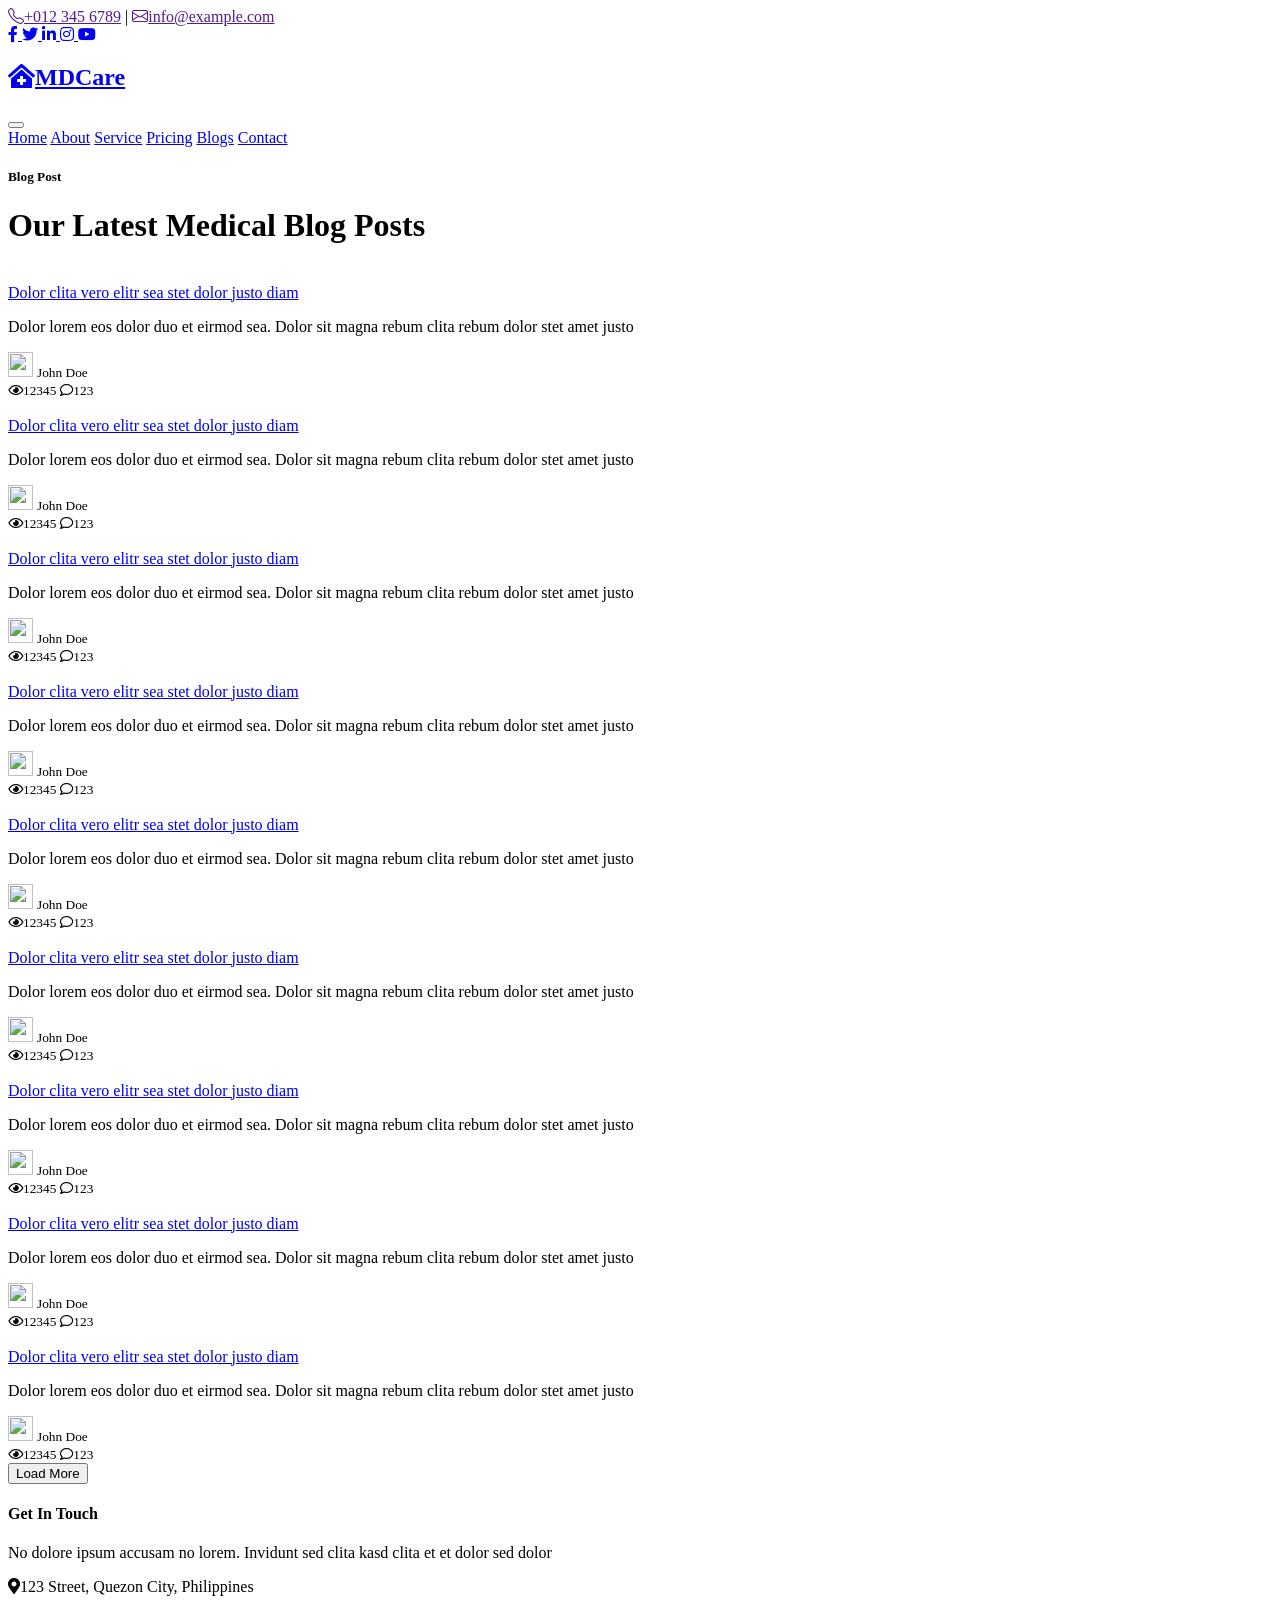
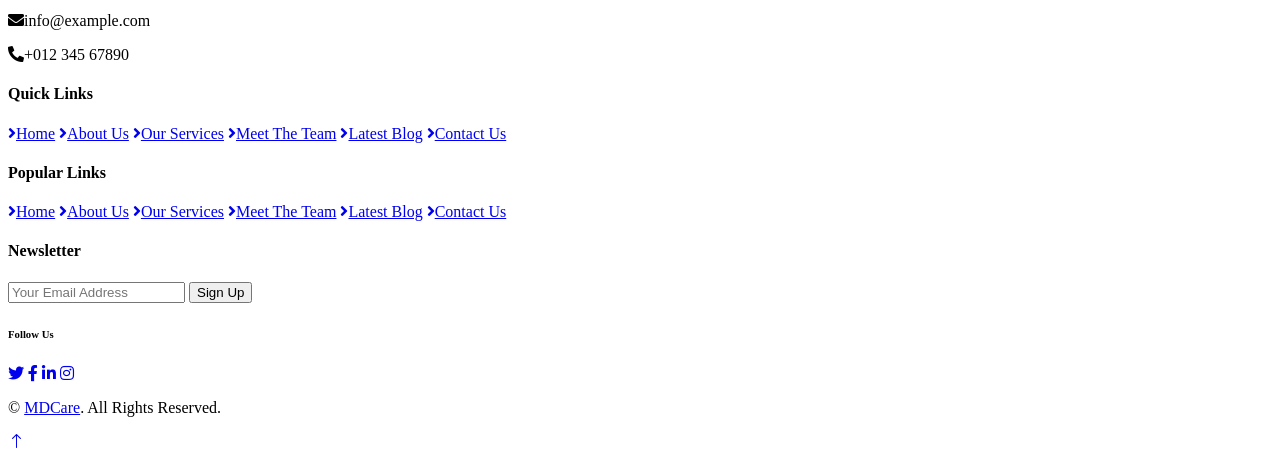
==== blog.html @ 12186391 "Add files via upload" ====
<!DOCTYPE html>
<html lang="en">

<head>
    <meta charset="utf-8">
    <title>MDCare - Blog Post</title>
    <meta content="width=device-width, initial-scale=1.0" name="viewport">
    <link rel="icon" href="img/logo.png" type="image/x-icon"/>

    <!-- Favicon -->
    <link href="img/favicon.ico" rel="icon">

    <!-- Google Web Fonts -->
    <link rel="preconnect" href="https://fonts.gstatic.com">
    <link href="https://fonts.googleapis.com/css2?family=Roboto+Condensed:wght@400;700&family=Roboto:wght@400;700&display=swap" rel="stylesheet">  

    <!-- Icon Font Stylesheet -->
    <link href="https://cdnjs.cloudflare.com/ajax/libs/font-awesome/5.15.0/css/all.min.css" rel="stylesheet">
    <link href="https://cdn.jsdelivr.net/npm/bootstrap-icons@1.4.1/font/bootstrap-icons.css" rel="stylesheet">

    <!-- Libraries Stylesheet -->
    <link href="lib/owlcarousel/assets/owl.carousel.min.css" rel="stylesheet">
    <link href="lib/tempusdominus/css/tempusdominus-bootstrap-4.min.css" rel="stylesheet" />

    <!-- Customized Bootstrap Stylesheet -->
    <link href="css/bootstrap.min.css" rel="stylesheet">

    <!-- Template Stylesheet -->
    <link href="css/style.css" rel="stylesheet">
</head>

<body>
    <!-- Topbar Start -->
    <div class="container-fluid py-2 border-bottom d-none d-lg-block">
        <div class="container">
            <div class="row">
                <div class="col-md-6 text-center text-lg-start mb-2 mb-lg-0">
                    <div class="d-inline-flex align-items-center">
                        <a class="text-decoration-none text-body pe-3" href=""><i class="bi bi-telephone me-2"></i>+012 345 6789</a>
                        <span class="text-body">|</span>
                        <a class="text-decoration-none text-body px-3" href=""><i class="bi bi-envelope me-2"></i>info@example.com</a>
                    </div>
                </div>
                <div class="col-md-6 text-center text-lg-end">
                    <div class="d-inline-flex align-items-center">
                        <a class="text-body px-2" href="https://www.facebook.com/">
                            <i class="fab fa-facebook-f"></i>
                        </a>
                        <a class="text-body px-2" href="https://twitter.com/">
                            <i class="fab fa-twitter"></i>
                        </a>
                        <a class="text-body px-2" href="https://linkedin.com/">
                            <i class="fab fa-linkedin-in"></i>
                        </a>
                        <a class="text-body px-2" href="https://instagram.com/">
                            <i class="fab fa-instagram"></i>
                        </a>
                        <a class="text-body ps-2" href="https://youtube.com/">
                            <i class="fab fa-youtube"></i>
                        </a>
                    </div>
                </div>
            </div>
        </div>
    </div>
    <!-- Topbar End -->


    <!-- Navbar Start -->
    <div class="container-fluid sticky-top bg-white shadow-sm mb-5">
        <div class="container">
            <nav class="navbar navbar-expand-lg bg-white navbar-light py-3 py-lg-0">
                <a href="index.html" class="navbar-brand">
                    <h1 class="m-0 text-uppercase text-primary"><i class="fa fa-clinic-medical me-2"></i>MDCare</h1>
                </a>
                <button class="navbar-toggler" type="button" data-bs-toggle="collapse" data-bs-target="#navbarCollapse">
                    <span class="navbar-toggler-icon"></span>
                </button>
                <div class="collapse navbar-collapse" id="navbarCollapse">
                    <div class="navbar-nav ms-auto py-0">
                        <a href="index.html" class="nav-item nav-link">Home</a>
                        <a href="about.html" class="nav-item nav-link">About</a>
                        <a href="service.html" class="nav-item nav-link">Service</a>
                        <a href="price.html" class="nav-item nav-link">Pricing</a>
                        <a href="blog.html" class="nav-item nav-link">Blogs</a>
                        <a href="contact.html" class="nav-item nav-link">Contact</a>
                    </div>
                </div>
            </nav>
        </div>
    </div>
    <!-- Navbar End -->


    <!-- Blog Start -->
    <div class="container-fluid py-5">
        <div class="container">
            <div class="text-center mx-auto mb-5" style="max-width: 500px;">
                <h5 class="d-inline-block text-primary text-uppercase border-bottom border-5">Blog Post</h5>
                <h1 class="display-4">Our Latest Medical Blog Posts</h1>
            </div>
            <div class="row g-5">
                <div class="col-xl-4 col-lg-6">
                    <div class="bg-light rounded overflow-hidden">
                        <img class="img-fluid w-100" src="img/blog-1.jpg" alt="">
                        <div class="p-4">
                            <a class="h3 d-block mb-3" href="detail.html">Dolor clita vero elitr sea stet dolor justo  diam</a>
                            <p class="m-0">Dolor lorem eos dolor duo et eirmod sea. Dolor sit magna
                                rebum clita rebum dolor stet amet justo</p>
                        </div>
                        <div class="d-flex justify-content-between border-top p-4">
                            <div class="d-flex align-items-center">
                                <img class="rounded-circle me-2" src="img/user.jpg" width="25" height="25" alt="">
                                <small>John Doe</small>
                            </div>
                            <div class="d-flex align-items-center">
                                <small class="ms-3"><i class="far fa-eye text-primary me-1"></i>12345</small>
                                <small class="ms-3"><i class="far fa-comment text-primary me-1"></i>123</small>
                            </div>
                        </div>
                    </div>
                </div>
                <div class="col-xl-4 col-lg-6">
                    <div class="bg-light rounded overflow-hidden">
                        <img class="img-fluid w-100" src="img/blog-2.jpg" alt="">
                        <div class="p-4">
                            <a class="h3 d-block mb-3" href="detail.html">Dolor clita vero elitr sea stet dolor justo  diam</a>
                            <p class="m-0">Dolor lorem eos dolor duo et eirmod sea. Dolor sit magna
                                rebum clita rebum dolor stet amet justo</p>
                        </div>
                        <div class="d-flex justify-content-between border-top p-4">
                            <div class="d-flex align-items-center">
                                <img class="rounded-circle me-2" src="img/user.jpg" width="25" height="25" alt="">
                                <small>John Doe</small>
                            </div>
                            <div class="d-flex align-items-center">
                                <small class="ms-3"><i class="far fa-eye text-primary me-1"></i>12345</small>
                                <small class="ms-3"><i class="far fa-comment text-primary me-1"></i>123</small>
                            </div>
                        </div>
                    </div>
                </div>
                <div class="col-xl-4 col-lg-6">
                    <div class="bg-light rounded overflow-hidden">
                        <img class="img-fluid w-100" src="img/blog-3.jpg" alt="">
                        <div class="p-4">
                            <a class="h3 d-block mb-3" href="detail.html">Dolor clita vero elitr sea stet dolor justo  diam</a>
                            <p class="m-0">Dolor lorem eos dolor duo et eirmod sea. Dolor sit magna
                                rebum clita rebum dolor stet amet justo</p>
                        </div>
                        <div class="d-flex justify-content-between border-top p-4">
                            <div class="d-flex align-items-center">
                                <img class="rounded-circle me-2" src="img/user.jpg" width="25" height="25" alt="">
                                <small>John Doe</small>
                            </div>
                            <div class="d-flex align-items-center">
                                <small class="ms-3"><i class="far fa-eye text-primary me-1"></i>12345</small>
                                <small class="ms-3"><i class="far fa-comment text-primary me-1"></i>123</small>
                            </div>
                        </div>
                    </div>
                </div>
                <div class="col-xl-4 col-lg-6">
                    <div class="bg-light rounded overflow-hidden">
                        <img class="img-fluid w-100" src="img/blog-2.jpg" alt="">
                        <div class="p-4">
                            <a class="h3 d-block mb-3" href="detail.html">Dolor clita vero elitr sea stet dolor justo  diam</a>
                            <p class="m-0">Dolor lorem eos dolor duo et eirmod sea. Dolor sit magna
                                rebum clita rebum dolor stet amet justo</p>
                        </div>
                        <div class="d-flex justify-content-between border-top p-4">
                            <div class="d-flex align-items-center">
                                <img class="rounded-circle me-2" src="img/user.jpg" width="25" height="25" alt="">
                                <small>John Doe</small>
                            </div>
                            <div class="d-flex align-items-center">
                                <small class="ms-3"><i class="far fa-eye text-primary me-1"></i>12345</small>
                                <small class="ms-3"><i class="far fa-comment text-primary me-1"></i>123</small>
                            </div>
                        </div>
                    </div>
                </div>
                <div class="col-xl-4 col-lg-6">
                    <div class="bg-light rounded overflow-hidden">
                        <img class="img-fluid w-100" src="img/blog-3.jpg" alt="">
                        <div class="p-4">
                            <a class="h3 d-block mb-3" href="detail.html">Dolor clita vero elitr sea stet dolor justo  diam</a>
                            <p class="m-0">Dolor lorem eos dolor duo et eirmod sea. Dolor sit magna
                                rebum clita rebum dolor stet amet justo</p>
                        </div>
                        <div class="d-flex justify-content-between border-top p-4">
                            <div class="d-flex align-items-center">
                                <img class="rounded-circle me-2" src="img/user.jpg" width="25" height="25" alt="">
                                <small>John Doe</small>
                            </div>
                            <div class="d-flex align-items-center">
                                <small class="ms-3"><i class="far fa-eye text-primary me-1"></i>12345</small>
                                <small class="ms-3"><i class="far fa-comment text-primary me-1"></i>123</small>
                            </div>
                        </div>
                    </div>
                </div>
                <div class="col-xl-4 col-lg-6">
                    <div class="bg-light rounded overflow-hidden">
                        <img class="img-fluid w-100" src="img/blog-1.jpg" alt="">
                        <div class="p-4">
                            <a class="h3 d-block mb-3" href="detail.html">Dolor clita vero elitr sea stet dolor justo  diam</a>
                            <p class="m-0">Dolor lorem eos dolor duo et eirmod sea. Dolor sit magna
                                rebum clita rebum dolor stet amet justo</p>
                        </div>
                        <div class="d-flex justify-content-between border-top p-4">
                            <div class="d-flex align-items-center">
                                <img class="rounded-circle me-2" src="img/user.jpg" width="25" height="25" alt="">
                                <small>John Doe</small>
                            </div>
                            <div class="d-flex align-items-center">
                                <small class="ms-3"><i class="far fa-eye text-primary me-1"></i>12345</small>
                                <small class="ms-3"><i class="far fa-comment text-primary me-1"></i>123</small>
                            </div>
                        </div>
                    </div>
                </div>
                <div class="col-xl-4 col-lg-6">
                    <div class="bg-light rounded overflow-hidden">
                        <img class="img-fluid w-100" src="img/blog-3.jpg" alt="">
                        <div class="p-4">
                            <a class="h3 d-block mb-3" href="detail.html">Dolor clita vero elitr sea stet dolor justo  diam</a>
                            <p class="m-0">Dolor lorem eos dolor duo et eirmod sea. Dolor sit magna
                                rebum clita rebum dolor stet amet justo</p>
                        </div>
                        <div class="d-flex justify-content-between border-top p-4">
                            <div class="d-flex align-items-center">
                                <img class="rounded-circle me-2" src="img/user.jpg" width="25" height="25" alt="">
                                <small>John Doe</small>
                            </div>
                            <div class="d-flex align-items-center">
                                <small class="ms-3"><i class="far fa-eye text-primary me-1"></i>12345</small>
                                <small class="ms-3"><i class="far fa-comment text-primary me-1"></i>123</small>
                            </div>
                        </div>
                    </div>
                </div>
                <div class="col-xl-4 col-lg-6">
                    <div class="bg-light rounded overflow-hidden">
                        <img class="img-fluid w-100" src="img/blog-1.jpg" alt="">
                        <div class="p-4">
                            <a class="h3 d-block mb-3" href="detail.html">Dolor clita vero elitr sea stet dolor justo  diam</a>
                            <p class="m-0">Dolor lorem eos dolor duo et eirmod sea. Dolor sit magna
                                rebum clita rebum dolor stet amet justo</p>
                        </div>
                        <div class="d-flex justify-content-between border-top p-4">
                            <div class="d-flex align-items-center">
                                <img class="rounded-circle me-2" src="img/user.jpg" width="25" height="25" alt="">
                                <small>John Doe</small>
                            </div>
                            <div class="d-flex align-items-center">
                                <small class="ms-3"><i class="far fa-eye text-primary me-1"></i>12345</small>
                                <small class="ms-3"><i class="far fa-comment text-primary me-1"></i>123</small>
                            </div>
                        </div>
                    </div>
                </div>
                <div class="col-xl-4 col-lg-6">
                    <div class="bg-light rounded overflow-hidden">
                        <img class="img-fluid w-100" src="img/blog-2.jpg" alt="">
                        <div class="p-4">
                            <a class="h3 d-block mb-3" href="detail.html">Dolor clita vero elitr sea stet dolor justo  diam</a>
                            <p class="m-0">Dolor lorem eos dolor duo et eirmod sea. Dolor sit magna
                                rebum clita rebum dolor stet amet justo</p>
                        </div>
                        <div class="d-flex justify-content-between border-top p-4">
                            <div class="d-flex align-items-center">
                                <img class="rounded-circle me-2" src="img/user.jpg" width="25" height="25" alt="">
                                <small>John Doe</small>
                            </div>
                            <div class="d-flex align-items-center">
                                <small class="ms-3"><i class="far fa-eye text-primary me-1"></i>12345</small>
                                <small class="ms-3"><i class="far fa-comment text-primary me-1"></i>123</small>
                            </div>
                        </div>
                    </div>
                </div>
                <div class="col-12 text-center">
                    <button class="btn btn-primary py-3 px-5">Load More</button>
                </div>
            </div>
        </div>
    </div>
    <!-- Blog End -->
    

    <!-- Footer Start -->
    <div class="container-fluid bg-dark text-light mt-5 py-5">
        <div class="container py-5">
            <div class="row g-5">
                <div class="col-lg-3 col-md-6">
                    <h4 class="d-inline-block text-primary text-uppercase border-bottom border-5 border-secondary mb-4">Get In Touch</h4>
                    <p class="mb-4">No dolore ipsum accusam no lorem. Invidunt sed clita kasd clita et et dolor sed dolor</p>
                    <p class="mb-2"><i class="fa fa-map-marker-alt text-primary me-3"></i>123 Street, Quezon City, Philippines</p>
                    <p class="mb-2"><i class="fa fa-envelope text-primary me-3"></i>info@example.com</p>
                    <p class="mb-0"><i class="fa fa-phone-alt text-primary me-3"></i>+012 345 67890</p>
                </div>
                <div class="col-lg-3 col-md-6">
                    <h4 class="d-inline-block text-primary text-uppercase border-bottom border-5 border-secondary mb-4">Quick Links</h4>
                    <div class="d-flex flex-column justify-content-start">
                        <a class="text-light mb-2" href="index.html"><i class="fa fa-angle-right me-2"></i>Home</a>
                        <a class="text-light mb-2" href="about.html"><i class="fa fa-angle-right me-2"></i>About Us</a>
                        <a class="text-light mb-2" href="service.html"><i class="fa fa-angle-right me-2"></i>Our Services</a>
                        <a class="text-light mb-2" href="team.html"><i class="fa fa-angle-right me-2"></i>Meet The Team</a>
                        <a class="text-light mb-2" href="#"><i class="fa fa-angle-right me-2"></i>Latest Blog</a>
                        <a class="text-light" href="contact.html"><i class="fa fa-angle-right me-2"></i>Contact Us</a>
                    </div>
                </div>
                <div class="col-lg-3 col-md-6">
                    <h4 class="d-inline-block text-primary text-uppercase border-bottom border-5 border-secondary mb-4">Popular Links</h4>
                    <div class="d-flex flex-column justify-content-start">
                        <a class="text-light mb-2" href="#"><i class="fa fa-angle-right me-2"></i>Home</a>
                        <a class="text-light mb-2" href="#"><i class="fa fa-angle-right me-2"></i>About Us</a>
                        <a class="text-light mb-2" href="#"><i class="fa fa-angle-right me-2"></i>Our Services</a>
                        <a class="text-light mb-2" href="#"><i class="fa fa-angle-right me-2"></i>Meet The Team</a>
                        <a class="text-light mb-2" href="#"><i class="fa fa-angle-right me-2"></i>Latest Blog</a>
                        <a class="text-light" href="#"><i class="fa fa-angle-right me-2"></i>Contact Us</a>
                    </div>
                </div>
                <div class="col-lg-3 col-md-6">
                    <h4 class="d-inline-block text-primary text-uppercase border-bottom border-5 border-secondary mb-4">Newsletter</h4>
                    <form action="">
                        <div class="input-group">
                            <input type="text" class="form-control p-3 border-0" placeholder="Your Email Address">
                            <button class="btn btn-primary">Sign Up</button>
                        </div>
                    </form>
                    <h6 class="text-primary text-uppercase mt-4 mb-3">Follow Us</h6>
                    <div class="d-flex">
                        <a class="btn btn-lg btn-primary btn-lg-square rounded-circle me-2" href="#"><i class="fab fa-twitter"></i></a>
                        <a class="btn btn-lg btn-primary btn-lg-square rounded-circle me-2" href="#"><i class="fab fa-facebook-f"></i></a>
                        <a class="btn btn-lg btn-primary btn-lg-square rounded-circle me-2" href="#"><i class="fab fa-linkedin-in"></i></a>
                        <a class="btn btn-lg btn-primary btn-lg-square rounded-circle" href="#"><i class="fab fa-instagram"></i></a>
                    </div>
                </div>
            </div>
        </div>
    </div>
    <div class="container-fluid bg-dark text-light border-top border-secondary py-4">
        <div class="container">
            <div class="row g-5">
                <div class="col-md-6 text-center text-md-start">
                    <p class="mb-md-0">&copy; <a class="text-primary" href="#">MDCare</a>. All Rights Reserved.</p>
                </div>
            </div>
        </div>
    </div>
    <!-- Footer End -->


    <!-- Back to Top -->
    <a href="#" class="btn btn-lg btn-primary btn-lg-square back-to-top"><i class="bi bi-arrow-up"></i></a>


    <!-- JavaScript Libraries -->
    <script src="https://code.jquery.com/jquery-3.4.1.min.js"></script>
    <script src="https://cdn.jsdelivr.net/npm/bootstrap@5.0.0/dist/js/bootstrap.bundle.min.js"></script>
    <script src="lib/easing/easing.min.js"></script>
    <script src="lib/waypoints/waypoints.min.js"></script>
    <script src="lib/owlcarousel/owl.carousel.min.js"></script>
    <script src="lib/tempusdominus/js/moment.min.js"></script>
    <script src="lib/tempusdominus/js/moment-timezone.min.js"></script>
    <script src="lib/tempusdominus/js/tempusdominus-bootstrap-4.min.js"></script>

    <!-- Template Javascript -->
    <script src="js/main.js"></script>
</body>

</html>
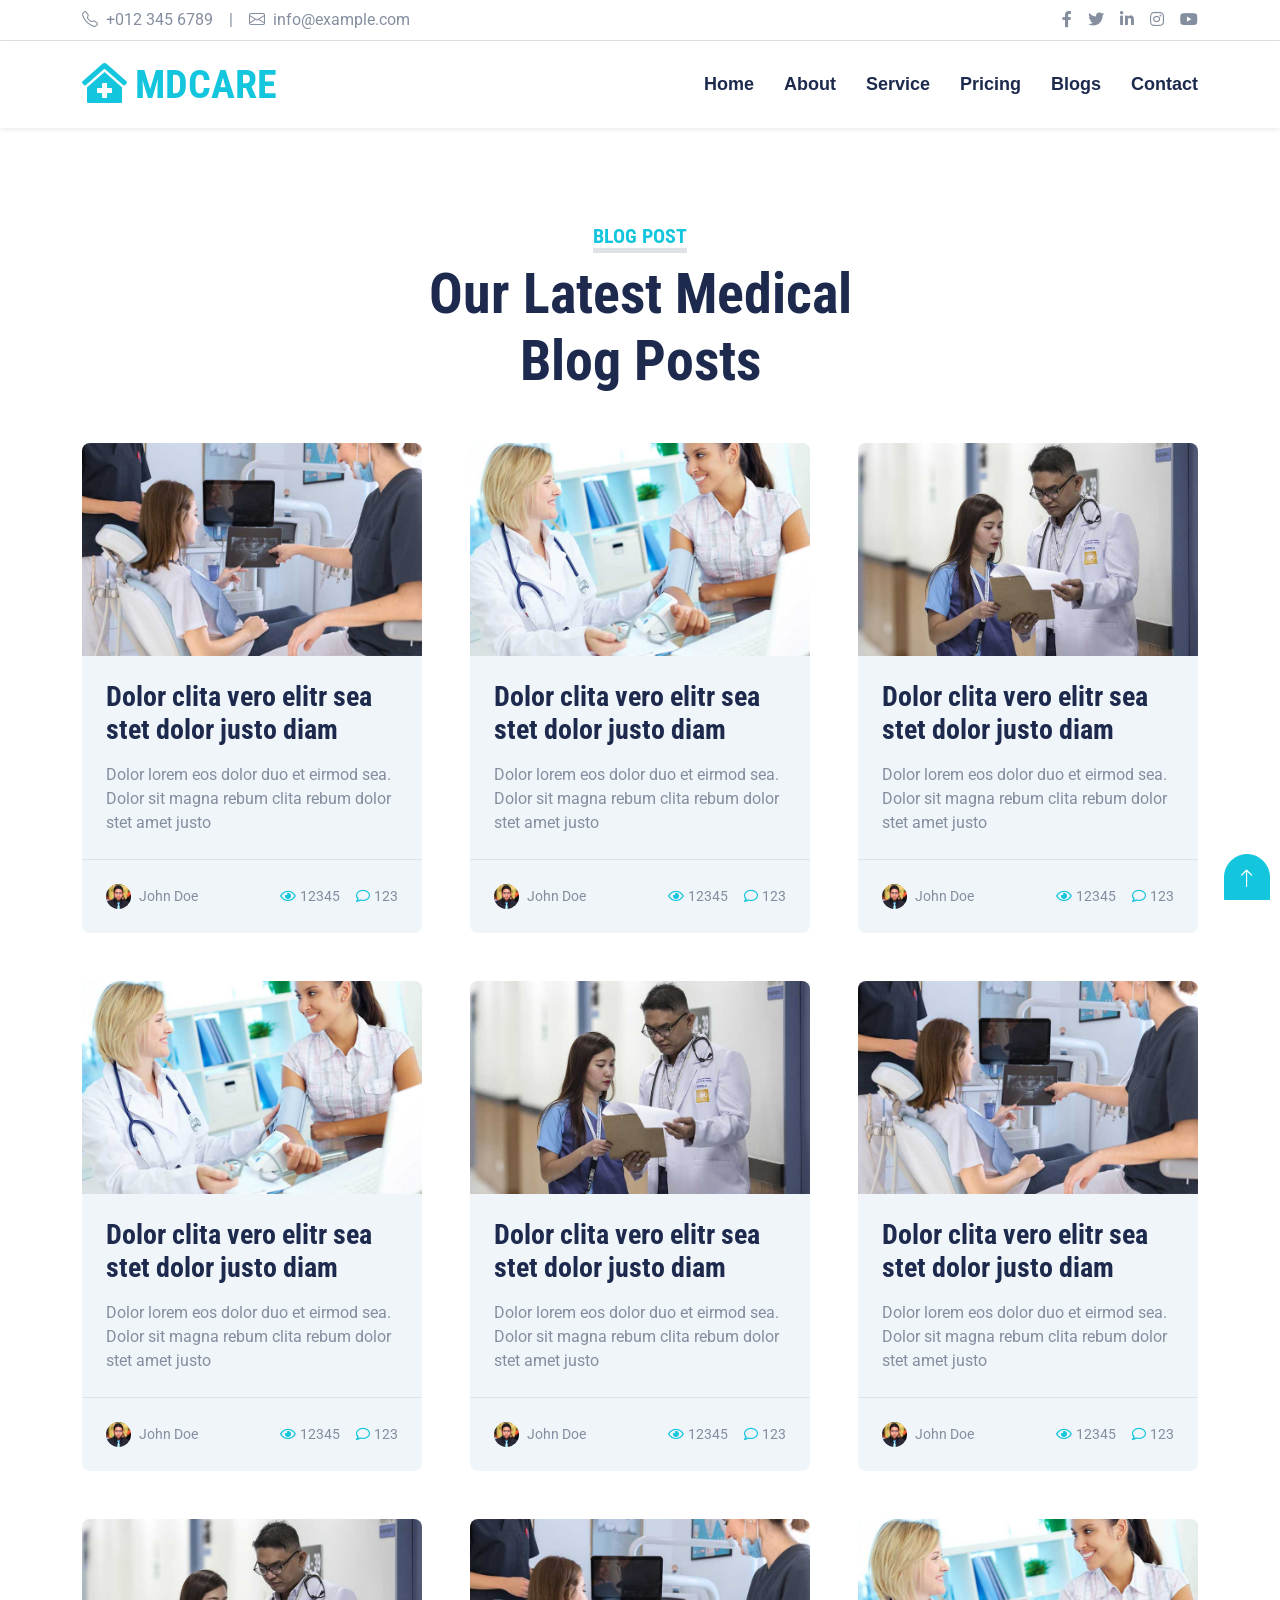
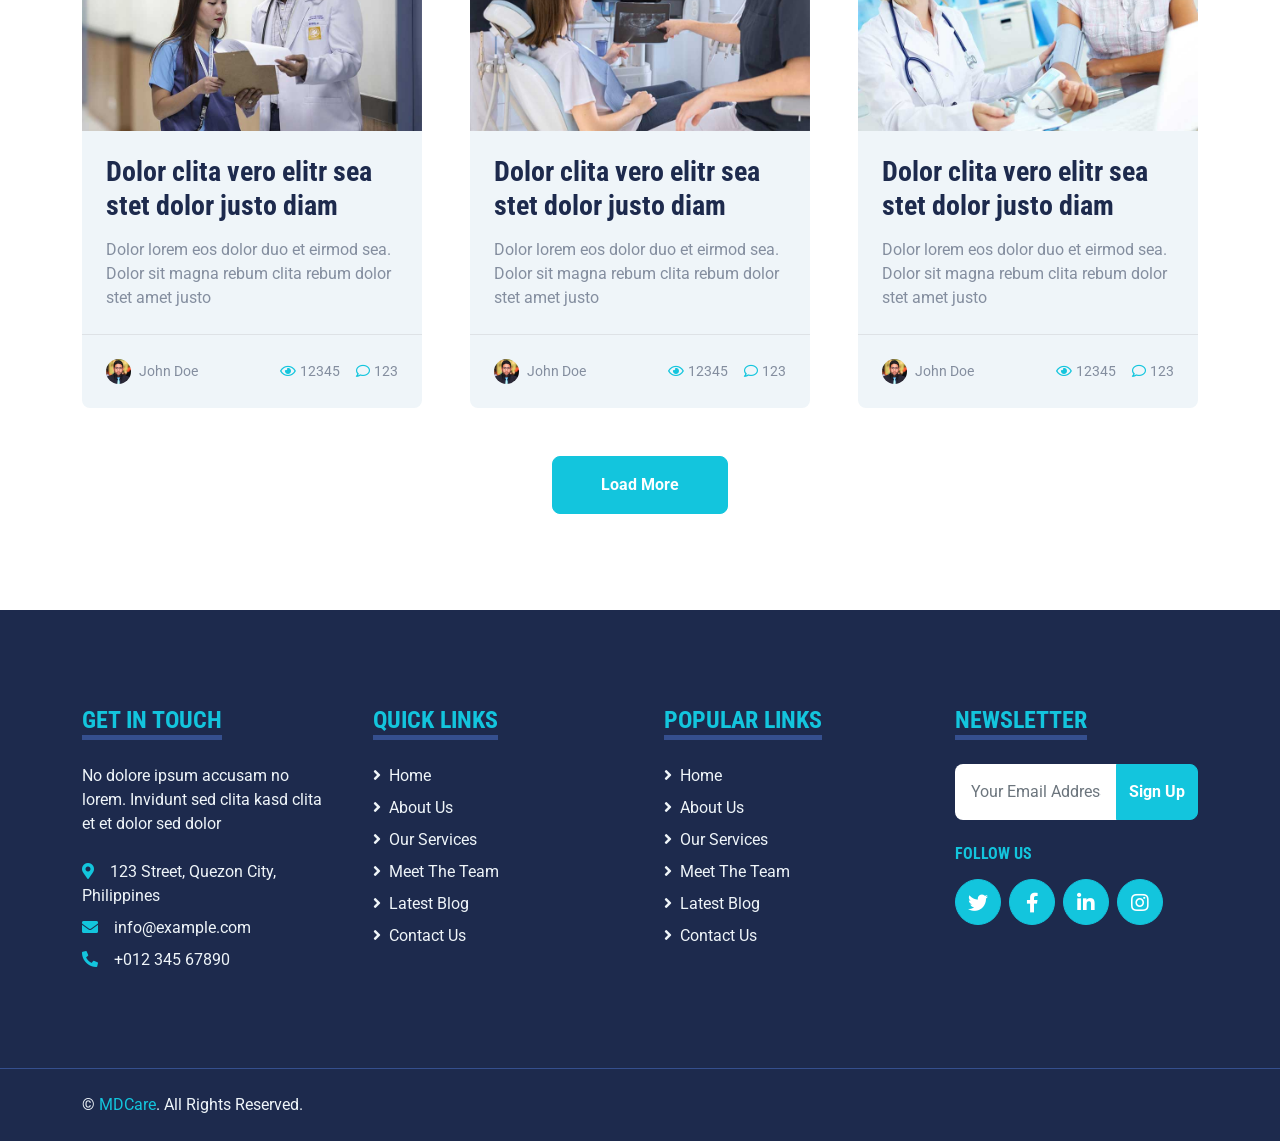
==== commit 6b492170: "update bootstrap dashboard" ====
--- a/blog.html
+++ b/blog.html
@@ -1,374 +1,374 @@
-<!DOCTYPE html>
-<html lang="en">
-
-<head>
-    <meta charset="utf-8">
-    <title>MDCare - Blog Post</title>
-    <meta content="width=device-width, initial-scale=1.0" name="viewport">
-    <link rel="icon" href="img/logo.png" type="image/x-icon"/>
-
-    <!-- Favicon -->
-    <link href="img/favicon.ico" rel="icon">
-
-    <!-- Google Web Fonts -->
-    <link rel="preconnect" href="https://fonts.gstatic.com">
-    <link href="https://fonts.googleapis.com/css2?family=Roboto+Condensed:wght@400;700&family=Roboto:wght@400;700&display=swap" rel="stylesheet">  
-
-    <!-- Icon Font Stylesheet -->
-    <link href="https://cdnjs.cloudflare.com/ajax/libs/font-awesome/5.15.0/css/all.min.css" rel="stylesheet">
-    <link href="https://cdn.jsdelivr.net/npm/bootstrap-icons@1.4.1/font/bootstrap-icons.css" rel="stylesheet">
-
-    <!-- Libraries Stylesheet -->
-    <link href="lib/owlcarousel/assets/owl.carousel.min.css" rel="stylesheet">
-    <link href="lib/tempusdominus/css/tempusdominus-bootstrap-4.min.css" rel="stylesheet" />
-
-    <!-- Customized Bootstrap Stylesheet -->
-    <link href="css/bootstrap.min.css" rel="stylesheet">
-
-    <!-- Template Stylesheet -->
-    <link href="css/style.css" rel="stylesheet">
-</head>
-
-<body>
-    <!-- Topbar Start -->
-    <div class="container-fluid py-2 border-bottom d-none d-lg-block">
-        <div class="container">
-            <div class="row">
-                <div class="col-md-6 text-center text-lg-start mb-2 mb-lg-0">
-                    <div class="d-inline-flex align-items-center">
-                        <a class="text-decoration-none text-body pe-3" href=""><i class="bi bi-telephone me-2"></i>+012 345 6789</a>
-                        <span class="text-body">|</span>
-                        <a class="text-decoration-none text-body px-3" href=""><i class="bi bi-envelope me-2"></i>info@example.com</a>
-                    </div>
-                </div>
-                <div class="col-md-6 text-center text-lg-end">
-                    <div class="d-inline-flex align-items-center">
-                        <a class="text-body px-2" href="https://www.facebook.com/">
-                            <i class="fab fa-facebook-f"></i>
-                        </a>
-                        <a class="text-body px-2" href="https://twitter.com/">
-                            <i class="fab fa-twitter"></i>
-                        </a>
-                        <a class="text-body px-2" href="https://linkedin.com/">
-                            <i class="fab fa-linkedin-in"></i>
-                        </a>
-                        <a class="text-body px-2" href="https://instagram.com/">
-                            <i class="fab fa-instagram"></i>
-                        </a>
-                        <a class="text-body ps-2" href="https://youtube.com/">
-                            <i class="fab fa-youtube"></i>
-                        </a>
-                    </div>
-                </div>
-            </div>
-        </div>
-    </div>
-    <!-- Topbar End -->
-
-
-    <!-- Navbar Start -->
-    <div class="container-fluid sticky-top bg-white shadow-sm mb-5">
-        <div class="container">
-            <nav class="navbar navbar-expand-lg bg-white navbar-light py-3 py-lg-0">
-                <a href="index.html" class="navbar-brand">
-                    <h1 class="m-0 text-uppercase text-primary"><i class="fa fa-clinic-medical me-2"></i>MDCare</h1>
-                </a>
-                <button class="navbar-toggler" type="button" data-bs-toggle="collapse" data-bs-target="#navbarCollapse">
-                    <span class="navbar-toggler-icon"></span>
-                </button>
-                <div class="collapse navbar-collapse" id="navbarCollapse">
-                    <div class="navbar-nav ms-auto py-0">
-                        <a href="index.html" class="nav-item nav-link">Home</a>
-                        <a href="about.html" class="nav-item nav-link">About</a>
-                        <a href="service.html" class="nav-item nav-link">Service</a>
-                        <a href="price.html" class="nav-item nav-link">Pricing</a>
-                        <a href="blog.html" class="nav-item nav-link">Blogs</a>
-                        <a href="contact.html" class="nav-item nav-link">Contact</a>
-                    </div>
-                </div>
-            </nav>
-        </div>
-    </div>
-    <!-- Navbar End -->
-
-
-    <!-- Blog Start -->
-    <div class="container-fluid py-5">
-        <div class="container">
-            <div class="text-center mx-auto mb-5" style="max-width: 500px;">
-                <h5 class="d-inline-block text-primary text-uppercase border-bottom border-5">Blog Post</h5>
-                <h1 class="display-4">Our Latest Medical Blog Posts</h1>
-            </div>
-            <div class="row g-5">
-                <div class="col-xl-4 col-lg-6">
-                    <div class="bg-light rounded overflow-hidden">
-                        <img class="img-fluid w-100" src="img/blog-1.jpg" alt="">
-                        <div class="p-4">
-                            <a class="h3 d-block mb-3" href="detail.html">Dolor clita vero elitr sea stet dolor justo  diam</a>
-                            <p class="m-0">Dolor lorem eos dolor duo et eirmod sea. Dolor sit magna
-                                rebum clita rebum dolor stet amet justo</p>
-                        </div>
-                        <div class="d-flex justify-content-between border-top p-4">
-                            <div class="d-flex align-items-center">
-                                <img class="rounded-circle me-2" src="img/user.jpg" width="25" height="25" alt="">
-                                <small>John Doe</small>
-                            </div>
-                            <div class="d-flex align-items-center">
-                                <small class="ms-3"><i class="far fa-eye text-primary me-1"></i>12345</small>
-                                <small class="ms-3"><i class="far fa-comment text-primary me-1"></i>123</small>
-                            </div>
-                        </div>
-                    </div>
-                </div>
-                <div class="col-xl-4 col-lg-6">
-                    <div class="bg-light rounded overflow-hidden">
-                        <img class="img-fluid w-100" src="img/blog-2.jpg" alt="">
-                        <div class="p-4">
-                            <a class="h3 d-block mb-3" href="detail.html">Dolor clita vero elitr sea stet dolor justo  diam</a>
-                            <p class="m-0">Dolor lorem eos dolor duo et eirmod sea. Dolor sit magna
-                                rebum clita rebum dolor stet amet justo</p>
-                        </div>
-                        <div class="d-flex justify-content-between border-top p-4">
-                            <div class="d-flex align-items-center">
-                                <img class="rounded-circle me-2" src="img/user.jpg" width="25" height="25" alt="">
-                                <small>John Doe</small>
-                            </div>
-                            <div class="d-flex align-items-center">
-                                <small class="ms-3"><i class="far fa-eye text-primary me-1"></i>12345</small>
-                                <small class="ms-3"><i class="far fa-comment text-primary me-1"></i>123</small>
-                            </div>
-                        </div>
-                    </div>
-                </div>
-                <div class="col-xl-4 col-lg-6">
-                    <div class="bg-light rounded overflow-hidden">
-                        <img class="img-fluid w-100" src="img/blog-3.jpg" alt="">
-                        <div class="p-4">
-                            <a class="h3 d-block mb-3" href="detail.html">Dolor clita vero elitr sea stet dolor justo  diam</a>
-                            <p class="m-0">Dolor lorem eos dolor duo et eirmod sea. Dolor sit magna
-                                rebum clita rebum dolor stet amet justo</p>
-                        </div>
-                        <div class="d-flex justify-content-between border-top p-4">
-                            <div class="d-flex align-items-center">
-                                <img class="rounded-circle me-2" src="img/user.jpg" width="25" height="25" alt="">
-                                <small>John Doe</small>
-                            </div>
-                            <div class="d-flex align-items-center">
-                                <small class="ms-3"><i class="far fa-eye text-primary me-1"></i>12345</small>
-                                <small class="ms-3"><i class="far fa-comment text-primary me-1"></i>123</small>
-                            </div>
-                        </div>
-                    </div>
-                </div>
-                <div class="col-xl-4 col-lg-6">
-                    <div class="bg-light rounded overflow-hidden">
-                        <img class="img-fluid w-100" src="img/blog-2.jpg" alt="">
-                        <div class="p-4">
-                            <a class="h3 d-block mb-3" href="detail.html">Dolor clita vero elitr sea stet dolor justo  diam</a>
-                            <p class="m-0">Dolor lorem eos dolor duo et eirmod sea. Dolor sit magna
-                                rebum clita rebum dolor stet amet justo</p>
-                        </div>
-                        <div class="d-flex justify-content-between border-top p-4">
-                            <div class="d-flex align-items-center">
-                                <img class="rounded-circle me-2" src="img/user.jpg" width="25" height="25" alt="">
-                                <small>John Doe</small>
-                            </div>
-                            <div class="d-flex align-items-center">
-                                <small class="ms-3"><i class="far fa-eye text-primary me-1"></i>12345</small>
-                                <small class="ms-3"><i class="far fa-comment text-primary me-1"></i>123</small>
-                            </div>
-                        </div>
-                    </div>
-                </div>
-                <div class="col-xl-4 col-lg-6">
-                    <div class="bg-light rounded overflow-hidden">
-                        <img class="img-fluid w-100" src="img/blog-3.jpg" alt="">
-                        <div class="p-4">
-                            <a class="h3 d-block mb-3" href="detail.html">Dolor clita vero elitr sea stet dolor justo  diam</a>
-                            <p class="m-0">Dolor lorem eos dolor duo et eirmod sea. Dolor sit magna
-                                rebum clita rebum dolor stet amet justo</p>
-                        </div>
-                        <div class="d-flex justify-content-between border-top p-4">
-                            <div class="d-flex align-items-center">
-                                <img class="rounded-circle me-2" src="img/user.jpg" width="25" height="25" alt="">
-                                <small>John Doe</small>
-                            </div>
-                            <div class="d-flex align-items-center">
-                                <small class="ms-3"><i class="far fa-eye text-primary me-1"></i>12345</small>
-                                <small class="ms-3"><i class="far fa-comment text-primary me-1"></i>123</small>
-                            </div>
-                        </div>
-                    </div>
-                </div>
-                <div class="col-xl-4 col-lg-6">
-                    <div class="bg-light rounded overflow-hidden">
-                        <img class="img-fluid w-100" src="img/blog-1.jpg" alt="">
-                        <div class="p-4">
-                            <a class="h3 d-block mb-3" href="detail.html">Dolor clita vero elitr sea stet dolor justo  diam</a>
-                            <p class="m-0">Dolor lorem eos dolor duo et eirmod sea. Dolor sit magna
-                                rebum clita rebum dolor stet amet justo</p>
-                        </div>
-                        <div class="d-flex justify-content-between border-top p-4">
-                            <div class="d-flex align-items-center">
-                                <img class="rounded-circle me-2" src="img/user.jpg" width="25" height="25" alt="">
-                                <small>John Doe</small>
-                            </div>
-                            <div class="d-flex align-items-center">
-                                <small class="ms-3"><i class="far fa-eye text-primary me-1"></i>12345</small>
-                                <small class="ms-3"><i class="far fa-comment text-primary me-1"></i>123</small>
-                            </div>
-                        </div>
-                    </div>
-                </div>
-                <div class="col-xl-4 col-lg-6">
-                    <div class="bg-light rounded overflow-hidden">
-                        <img class="img-fluid w-100" src="img/blog-3.jpg" alt="">
-                        <div class="p-4">
-                            <a class="h3 d-block mb-3" href="detail.html">Dolor clita vero elitr sea stet dolor justo  diam</a>
-                            <p class="m-0">Dolor lorem eos dolor duo et eirmod sea. Dolor sit magna
-                                rebum clita rebum dolor stet amet justo</p>
-                        </div>
-                        <div class="d-flex justify-content-between border-top p-4">
-                            <div class="d-flex align-items-center">
-                                <img class="rounded-circle me-2" src="img/user.jpg" width="25" height="25" alt="">
-                                <small>John Doe</small>
-                            </div>
-                            <div class="d-flex align-items-center">
-                                <small class="ms-3"><i class="far fa-eye text-primary me-1"></i>12345</small>
-                                <small class="ms-3"><i class="far fa-comment text-primary me-1"></i>123</small>
-                            </div>
-                        </div>
-                    </div>
-                </div>
-                <div class="col-xl-4 col-lg-6">
-                    <div class="bg-light rounded overflow-hidden">
-                        <img class="img-fluid w-100" src="img/blog-1.jpg" alt="">
-                        <div class="p-4">
-                            <a class="h3 d-block mb-3" href="detail.html">Dolor clita vero elitr sea stet dolor justo  diam</a>
-                            <p class="m-0">Dolor lorem eos dolor duo et eirmod sea. Dolor sit magna
-                                rebum clita rebum dolor stet amet justo</p>
-                        </div>
-                        <div class="d-flex justify-content-between border-top p-4">
-                            <div class="d-flex align-items-center">
-                                <img class="rounded-circle me-2" src="img/user.jpg" width="25" height="25" alt="">
-                                <small>John Doe</small>
-                            </div>
-                            <div class="d-flex align-items-center">
-                                <small class="ms-3"><i class="far fa-eye text-primary me-1"></i>12345</small>
-                                <small class="ms-3"><i class="far fa-comment text-primary me-1"></i>123</small>
-                            </div>
-                        </div>
-                    </div>
-                </div>
-                <div class="col-xl-4 col-lg-6">
-                    <div class="bg-light rounded overflow-hidden">
-                        <img class="img-fluid w-100" src="img/blog-2.jpg" alt="">
-                        <div class="p-4">
-                            <a class="h3 d-block mb-3" href="detail.html">Dolor clita vero elitr sea stet dolor justo  diam</a>
-                            <p class="m-0">Dolor lorem eos dolor duo et eirmod sea. Dolor sit magna
-                                rebum clita rebum dolor stet amet justo</p>
-                        </div>
-                        <div class="d-flex justify-content-between border-top p-4">
-                            <div class="d-flex align-items-center">
-                                <img class="rounded-circle me-2" src="img/user.jpg" width="25" height="25" alt="">
-                                <small>John Doe</small>
-                            </div>
-                            <div class="d-flex align-items-center">
-                                <small class="ms-3"><i class="far fa-eye text-primary me-1"></i>12345</small>
-                                <small class="ms-3"><i class="far fa-comment text-primary me-1"></i>123</small>
-                            </div>
-                        </div>
-                    </div>
-                </div>
-                <div class="col-12 text-center">
-                    <button class="btn btn-primary py-3 px-5">Load More</button>
-                </div>
-            </div>
-        </div>
-    </div>
-    <!-- Blog End -->
-    
-
-    <!-- Footer Start -->
-    <div class="container-fluid bg-dark text-light mt-5 py-5">
-        <div class="container py-5">
-            <div class="row g-5">
-                <div class="col-lg-3 col-md-6">
-                    <h4 class="d-inline-block text-primary text-uppercase border-bottom border-5 border-secondary mb-4">Get In Touch</h4>
-                    <p class="mb-4">No dolore ipsum accusam no lorem. Invidunt sed clita kasd clita et et dolor sed dolor</p>
-                    <p class="mb-2"><i class="fa fa-map-marker-alt text-primary me-3"></i>123 Street, Quezon City, Philippines</p>
-                    <p class="mb-2"><i class="fa fa-envelope text-primary me-3"></i>info@example.com</p>
-                    <p class="mb-0"><i class="fa fa-phone-alt text-primary me-3"></i>+012 345 67890</p>
-                </div>
-                <div class="col-lg-3 col-md-6">
-                    <h4 class="d-inline-block text-primary text-uppercase border-bottom border-5 border-secondary mb-4">Quick Links</h4>
-                    <div class="d-flex flex-column justify-content-start">
-                        <a class="text-light mb-2" href="index.html"><i class="fa fa-angle-right me-2"></i>Home</a>
-                        <a class="text-light mb-2" href="about.html"><i class="fa fa-angle-right me-2"></i>About Us</a>
-                        <a class="text-light mb-2" href="service.html"><i class="fa fa-angle-right me-2"></i>Our Services</a>
-                        <a class="text-light mb-2" href="team.html"><i class="fa fa-angle-right me-2"></i>Meet The Team</a>
-                        <a class="text-light mb-2" href="#"><i class="fa fa-angle-right me-2"></i>Latest Blog</a>
-                        <a class="text-light" href="contact.html"><i class="fa fa-angle-right me-2"></i>Contact Us</a>
-                    </div>
-                </div>
-                <div class="col-lg-3 col-md-6">
-                    <h4 class="d-inline-block text-primary text-uppercase border-bottom border-5 border-secondary mb-4">Popular Links</h4>
-                    <div class="d-flex flex-column justify-content-start">
-                        <a class="text-light mb-2" href="#"><i class="fa fa-angle-right me-2"></i>Home</a>
-                        <a class="text-light mb-2" href="#"><i class="fa fa-angle-right me-2"></i>About Us</a>
-                        <a class="text-light mb-2" href="#"><i class="fa fa-angle-right me-2"></i>Our Services</a>
-                        <a class="text-light mb-2" href="#"><i class="fa fa-angle-right me-2"></i>Meet The Team</a>
-                        <a class="text-light mb-2" href="#"><i class="fa fa-angle-right me-2"></i>Latest Blog</a>
-                        <a class="text-light" href="#"><i class="fa fa-angle-right me-2"></i>Contact Us</a>
-                    </div>
-                </div>
-                <div class="col-lg-3 col-md-6">
-                    <h4 class="d-inline-block text-primary text-uppercase border-bottom border-5 border-secondary mb-4">Newsletter</h4>
-                    <form action="">
-                        <div class="input-group">
-                            <input type="text" class="form-control p-3 border-0" placeholder="Your Email Address">
-                            <button class="btn btn-primary">Sign Up</button>
-                        </div>
-                    </form>
-                    <h6 class="text-primary text-uppercase mt-4 mb-3">Follow Us</h6>
-                    <div class="d-flex">
-                        <a class="btn btn-lg btn-primary btn-lg-square rounded-circle me-2" href="#"><i class="fab fa-twitter"></i></a>
-                        <a class="btn btn-lg btn-primary btn-lg-square rounded-circle me-2" href="#"><i class="fab fa-facebook-f"></i></a>
-                        <a class="btn btn-lg btn-primary btn-lg-square rounded-circle me-2" href="#"><i class="fab fa-linkedin-in"></i></a>
-                        <a class="btn btn-lg btn-primary btn-lg-square rounded-circle" href="#"><i class="fab fa-instagram"></i></a>
-                    </div>
-                </div>
-            </div>
-        </div>
-    </div>
-    <div class="container-fluid bg-dark text-light border-top border-secondary py-4">
-        <div class="container">
-            <div class="row g-5">
-                <div class="col-md-6 text-center text-md-start">
-                    <p class="mb-md-0">&copy; <a class="text-primary" href="#">MDCare</a>. All Rights Reserved.</p>
-                </div>
-            </div>
-        </div>
-    </div>
-    <!-- Footer End -->
-
-
-    <!-- Back to Top -->
-    <a href="#" class="btn btn-lg btn-primary btn-lg-square back-to-top"><i class="bi bi-arrow-up"></i></a>
-
-
-    <!-- JavaScript Libraries -->
-    <script src="https://code.jquery.com/jquery-3.4.1.min.js"></script>
-    <script src="https://cdn.jsdelivr.net/npm/bootstrap@5.0.0/dist/js/bootstrap.bundle.min.js"></script>
-    <script src="lib/easing/easing.min.js"></script>
-    <script src="lib/waypoints/waypoints.min.js"></script>
-    <script src="lib/owlcarousel/owl.carousel.min.js"></script>
-    <script src="lib/tempusdominus/js/moment.min.js"></script>
-    <script src="lib/tempusdominus/js/moment-timezone.min.js"></script>
-    <script src="lib/tempusdominus/js/tempusdominus-bootstrap-4.min.js"></script>
-
-    <!-- Template Javascript -->
-    <script src="js/main.js"></script>
-</body>
-
+<!DOCTYPE html>
+<html lang="en">
+
+<head>
+    <meta charset="utf-8">
+    <title>MDCare - Blog Post</title>
+    <meta content="width=device-width, initial-scale=1.0" name="viewport">
+    <link rel="icon" href="img/logo.png" type="image/x-icon"/>
+
+    <!-- Favicon -->
+    <link href="img/favicon.ico" rel="icon">
+
+    <!-- Google Web Fonts -->
+    <link rel="preconnect" href="https://fonts.gstatic.com">
+    <link href="https://fonts.googleapis.com/css2?family=Roboto+Condensed:wght@400;700&family=Roboto:wght@400;700&display=swap" rel="stylesheet">  
+
+    <!-- Icon Font Stylesheet -->
+    <link href="https://cdnjs.cloudflare.com/ajax/libs/font-awesome/5.15.0/css/all.min.css" rel="stylesheet">
+    <link href="https://cdn.jsdelivr.net/npm/bootstrap-icons@1.4.1/font/bootstrap-icons.css" rel="stylesheet">
+
+    <!-- Libraries Stylesheet -->
+    <link href="lib/owlcarousel/assets/owl.carousel.min.css" rel="stylesheet">
+    <link href="lib/tempusdominus/css/tempusdominus-bootstrap-4.min.css" rel="stylesheet" />
+
+    <!-- Customized Bootstrap Stylesheet -->
+    <link href="css/bootstrap.min.css" rel="stylesheet">
+
+    <!-- Template Stylesheet -->
+    <link href="css/style.css" rel="stylesheet">
+</head>
+
+<body>
+    <!-- Topbar Start -->
+    <div class="container-fluid py-2 border-bottom d-none d-lg-block">
+        <div class="container">
+            <div class="row">
+                <div class="col-md-6 text-center text-lg-start mb-2 mb-lg-0">
+                    <div class="d-inline-flex align-items-center">
+                        <a class="text-decoration-none text-body pe-3" href=""><i class="bi bi-telephone me-2"></i>+012 345 6789</a>
+                        <span class="text-body">|</span>
+                        <a class="text-decoration-none text-body px-3" href=""><i class="bi bi-envelope me-2"></i>info@example.com</a>
+                    </div>
+                </div>
+                <div class="col-md-6 text-center text-lg-end">
+                    <div class="d-inline-flex align-items-center">
+                        <a class="text-body px-2" href="https://www.facebook.com/">
+                            <i class="fab fa-facebook-f"></i>
+                        </a>
+                        <a class="text-body px-2" href="https://twitter.com/">
+                            <i class="fab fa-twitter"></i>
+                        </a>
+                        <a class="text-body px-2" href="https://linkedin.com/">
+                            <i class="fab fa-linkedin-in"></i>
+                        </a>
+                        <a class="text-body px-2" href="https://instagram.com/">
+                            <i class="fab fa-instagram"></i>
+                        </a>
+                        <a class="text-body ps-2" href="https://youtube.com/">
+                            <i class="fab fa-youtube"></i>
+                        </a>
+                    </div>
+                </div>
+            </div>
+        </div>
+    </div>
+    <!-- Topbar End -->
+
+
+    <!-- Navbar Start -->
+    <div class="container-fluid sticky-top bg-white shadow-sm mb-5">
+        <div class="container">
+            <nav class="navbar navbar-expand-lg bg-white navbar-light py-3 py-lg-0">
+                <a href="index.html" class="navbar-brand">
+                    <h1 class="m-0 text-uppercase text-primary"><i class="fa fa-clinic-medical me-2"></i>MDCare</h1>
+                </a>
+                <button class="navbar-toggler" type="button" data-bs-toggle="collapse" data-bs-target="#navbarCollapse">
+                    <span class="navbar-toggler-icon"></span>
+                </button>
+                <div class="collapse navbar-collapse" id="navbarCollapse">
+                    <div class="navbar-nav ms-auto py-0">
+                        <a href="index.html" class="nav-item nav-link">Home</a>
+                        <a href="about.html" class="nav-item nav-link">About</a>
+                        <a href="service.html" class="nav-item nav-link">Service</a>
+                        <a href="price.html" class="nav-item nav-link">Pricing</a>
+                        <a href="blog.html" class="nav-item nav-link">Blogs</a>
+                        <a href="contact.html" class="nav-item nav-link">Contact</a>
+                    </div>
+                </div>
+            </nav>
+        </div>
+    </div>
+    <!-- Navbar End -->
+
+
+    <!-- Blog Start -->
+    <div class="container-fluid py-5">
+        <div class="container">
+            <div class="text-center mx-auto mb-5" style="max-width: 500px;">
+                <h5 class="d-inline-block text-primary text-uppercase border-bottom border-5">Blog Post</h5>
+                <h1 class="display-4">Our Latest Medical Blog Posts</h1>
+            </div>
+            <div class="row g-5">
+                <div class="col-xl-4 col-lg-6">
+                    <div class="bg-light rounded overflow-hidden">
+                        <img class="img-fluid w-100" src="img/blog-1.jpg" alt="">
+                        <div class="p-4">
+                            <a class="h3 d-block mb-3" href="detail.html">Dolor clita vero elitr sea stet dolor justo  diam</a>
+                            <p class="m-0">Dolor lorem eos dolor duo et eirmod sea. Dolor sit magna
+                                rebum clita rebum dolor stet amet justo</p>
+                        </div>
+                        <div class="d-flex justify-content-between border-top p-4">
+                            <div class="d-flex align-items-center">
+                                <img class="rounded-circle me-2" src="img/user.jpg" width="25" height="25" alt="">
+                                <small>John Doe</small>
+                            </div>
+                            <div class="d-flex align-items-center">
+                                <small class="ms-3"><i class="far fa-eye text-primary me-1"></i>12345</small>
+                                <small class="ms-3"><i class="far fa-comment text-primary me-1"></i>123</small>
+                            </div>
+                        </div>
+                    </div>
+                </div>
+                <div class="col-xl-4 col-lg-6">
+                    <div class="bg-light rounded overflow-hidden">
+                        <img class="img-fluid w-100" src="img/blog-2.jpg" alt="">
+                        <div class="p-4">
+                            <a class="h3 d-block mb-3" href="detail.html">Dolor clita vero elitr sea stet dolor justo  diam</a>
+                            <p class="m-0">Dolor lorem eos dolor duo et eirmod sea. Dolor sit magna
+                                rebum clita rebum dolor stet amet justo</p>
+                        </div>
+                        <div class="d-flex justify-content-between border-top p-4">
+                            <div class="d-flex align-items-center">
+                                <img class="rounded-circle me-2" src="img/user.jpg" width="25" height="25" alt="">
+                                <small>John Doe</small>
+                            </div>
+                            <div class="d-flex align-items-center">
+                                <small class="ms-3"><i class="far fa-eye text-primary me-1"></i>12345</small>
+                                <small class="ms-3"><i class="far fa-comment text-primary me-1"></i>123</small>
+                            </div>
+                        </div>
+                    </div>
+                </div>
+                <div class="col-xl-4 col-lg-6">
+                    <div class="bg-light rounded overflow-hidden">
+                        <img class="img-fluid w-100" src="img/blog-3.jpg" alt="">
+                        <div class="p-4">
+                            <a class="h3 d-block mb-3" href="detail.html">Dolor clita vero elitr sea stet dolor justo  diam</a>
+                            <p class="m-0">Dolor lorem eos dolor duo et eirmod sea. Dolor sit magna
+                                rebum clita rebum dolor stet amet justo</p>
+                        </div>
+                        <div class="d-flex justify-content-between border-top p-4">
+                            <div class="d-flex align-items-center">
+                                <img class="rounded-circle me-2" src="img/user.jpg" width="25" height="25" alt="">
+                                <small>John Doe</small>
+                            </div>
+                            <div class="d-flex align-items-center">
+                                <small class="ms-3"><i class="far fa-eye text-primary me-1"></i>12345</small>
+                                <small class="ms-3"><i class="far fa-comment text-primary me-1"></i>123</small>
+                            </div>
+                        </div>
+                    </div>
+                </div>
+                <div class="col-xl-4 col-lg-6">
+                    <div class="bg-light rounded overflow-hidden">
+                        <img class="img-fluid w-100" src="img/blog-2.jpg" alt="">
+                        <div class="p-4">
+                            <a class="h3 d-block mb-3" href="detail.html">Dolor clita vero elitr sea stet dolor justo  diam</a>
+                            <p class="m-0">Dolor lorem eos dolor duo et eirmod sea. Dolor sit magna
+                                rebum clita rebum dolor stet amet justo</p>
+                        </div>
+                        <div class="d-flex justify-content-between border-top p-4">
+                            <div class="d-flex align-items-center">
+                                <img class="rounded-circle me-2" src="img/user.jpg" width="25" height="25" alt="">
+                                <small>John Doe</small>
+                            </div>
+                            <div class="d-flex align-items-center">
+                                <small class="ms-3"><i class="far fa-eye text-primary me-1"></i>12345</small>
+                                <small class="ms-3"><i class="far fa-comment text-primary me-1"></i>123</small>
+                            </div>
+                        </div>
+                    </div>
+                </div>
+                <div class="col-xl-4 col-lg-6">
+                    <div class="bg-light rounded overflow-hidden">
+                        <img class="img-fluid w-100" src="img/blog-3.jpg" alt="">
+                        <div class="p-4">
+                            <a class="h3 d-block mb-3" href="detail.html">Dolor clita vero elitr sea stet dolor justo  diam</a>
+                            <p class="m-0">Dolor lorem eos dolor duo et eirmod sea. Dolor sit magna
+                                rebum clita rebum dolor stet amet justo</p>
+                        </div>
+                        <div class="d-flex justify-content-between border-top p-4">
+                            <div class="d-flex align-items-center">
+                                <img class="rounded-circle me-2" src="img/user.jpg" width="25" height="25" alt="">
+                                <small>John Doe</small>
+                            </div>
+                            <div class="d-flex align-items-center">
+                                <small class="ms-3"><i class="far fa-eye text-primary me-1"></i>12345</small>
+                                <small class="ms-3"><i class="far fa-comment text-primary me-1"></i>123</small>
+                            </div>
+                        </div>
+                    </div>
+                </div>
+                <div class="col-xl-4 col-lg-6">
+                    <div class="bg-light rounded overflow-hidden">
+                        <img class="img-fluid w-100" src="img/blog-1.jpg" alt="">
+                        <div class="p-4">
+                            <a class="h3 d-block mb-3" href="detail.html">Dolor clita vero elitr sea stet dolor justo  diam</a>
+                            <p class="m-0">Dolor lorem eos dolor duo et eirmod sea. Dolor sit magna
+                                rebum clita rebum dolor stet amet justo</p>
+                        </div>
+                        <div class="d-flex justify-content-between border-top p-4">
+                            <div class="d-flex align-items-center">
+                                <img class="rounded-circle me-2" src="img/user.jpg" width="25" height="25" alt="">
+                                <small>John Doe</small>
+                            </div>
+                            <div class="d-flex align-items-center">
+                                <small class="ms-3"><i class="far fa-eye text-primary me-1"></i>12345</small>
+                                <small class="ms-3"><i class="far fa-comment text-primary me-1"></i>123</small>
+                            </div>
+                        </div>
+                    </div>
+                </div>
+                <div class="col-xl-4 col-lg-6">
+                    <div class="bg-light rounded overflow-hidden">
+                        <img class="img-fluid w-100" src="img/blog-3.jpg" alt="">
+                        <div class="p-4">
+                            <a class="h3 d-block mb-3" href="detail.html">Dolor clita vero elitr sea stet dolor justo  diam</a>
+                            <p class="m-0">Dolor lorem eos dolor duo et eirmod sea. Dolor sit magna
+                                rebum clita rebum dolor stet amet justo</p>
+                        </div>
+                        <div class="d-flex justify-content-between border-top p-4">
+                            <div class="d-flex align-items-center">
+                                <img class="rounded-circle me-2" src="img/user.jpg" width="25" height="25" alt="">
+                                <small>John Doe</small>
+                            </div>
+                            <div class="d-flex align-items-center">
+                                <small class="ms-3"><i class="far fa-eye text-primary me-1"></i>12345</small>
+                                <small class="ms-3"><i class="far fa-comment text-primary me-1"></i>123</small>
+                            </div>
+                        </div>
+                    </div>
+                </div>
+                <div class="col-xl-4 col-lg-6">
+                    <div class="bg-light rounded overflow-hidden">
+                        <img class="img-fluid w-100" src="img/blog-1.jpg" alt="">
+                        <div class="p-4">
+                            <a class="h3 d-block mb-3" href="detail.html">Dolor clita vero elitr sea stet dolor justo  diam</a>
+                            <p class="m-0">Dolor lorem eos dolor duo et eirmod sea. Dolor sit magna
+                                rebum clita rebum dolor stet amet justo</p>
+                        </div>
+                        <div class="d-flex justify-content-between border-top p-4">
+                            <div class="d-flex align-items-center">
+                                <img class="rounded-circle me-2" src="img/user.jpg" width="25" height="25" alt="">
+                                <small>John Doe</small>
+                            </div>
+                            <div class="d-flex align-items-center">
+                                <small class="ms-3"><i class="far fa-eye text-primary me-1"></i>12345</small>
+                                <small class="ms-3"><i class="far fa-comment text-primary me-1"></i>123</small>
+                            </div>
+                        </div>
+                    </div>
+                </div>
+                <div class="col-xl-4 col-lg-6">
+                    <div class="bg-light rounded overflow-hidden">
+                        <img class="img-fluid w-100" src="img/blog-2.jpg" alt="">
+                        <div class="p-4">
+                            <a class="h3 d-block mb-3" href="detail.html">Dolor clita vero elitr sea stet dolor justo  diam</a>
+                            <p class="m-0">Dolor lorem eos dolor duo et eirmod sea. Dolor sit magna
+                                rebum clita rebum dolor stet amet justo</p>
+                        </div>
+                        <div class="d-flex justify-content-between border-top p-4">
+                            <div class="d-flex align-items-center">
+                                <img class="rounded-circle me-2" src="img/user.jpg" width="25" height="25" alt="">
+                                <small>John Doe</small>
+                            </div>
+                            <div class="d-flex align-items-center">
+                                <small class="ms-3"><i class="far fa-eye text-primary me-1"></i>12345</small>
+                                <small class="ms-3"><i class="far fa-comment text-primary me-1"></i>123</small>
+                            </div>
+                        </div>
+                    </div>
+                </div>
+                <div class="col-12 text-center">
+                    <button class="btn btn-primary py-3 px-5">Load More</button>
+                </div>
+            </div>
+        </div>
+    </div>
+    <!-- Blog End -->
+    
+
+    <!-- Footer Start -->
+    <div class="container-fluid bg-dark text-light mt-5 py-5">
+        <div class="container py-5">
+            <div class="row g-5">
+                <div class="col-lg-3 col-md-6">
+                    <h4 class="d-inline-block text-primary text-uppercase border-bottom border-5 border-secondary mb-4">Get In Touch</h4>
+                    <p class="mb-4">No dolore ipsum accusam no lorem. Invidunt sed clita kasd clita et et dolor sed dolor</p>
+                    <p class="mb-2"><i class="fa fa-map-marker-alt text-primary me-3"></i>123 Street, Quezon City, Philippines</p>
+                    <p class="mb-2"><i class="fa fa-envelope text-primary me-3"></i>info@example.com</p>
+                    <p class="mb-0"><i class="fa fa-phone-alt text-primary me-3"></i>+012 345 67890</p>
+                </div>
+                <div class="col-lg-3 col-md-6">
+                    <h4 class="d-inline-block text-primary text-uppercase border-bottom border-5 border-secondary mb-4">Quick Links</h4>
+                    <div class="d-flex flex-column justify-content-start">
+                        <a class="text-light mb-2" href="index.html"><i class="fa fa-angle-right me-2"></i>Home</a>
+                        <a class="text-light mb-2" href="about.html"><i class="fa fa-angle-right me-2"></i>About Us</a>
+                        <a class="text-light mb-2" href="service.html"><i class="fa fa-angle-right me-2"></i>Our Services</a>
+                        <a class="text-light mb-2" href="team.html"><i class="fa fa-angle-right me-2"></i>Meet The Team</a>
+                        <a class="text-light mb-2" href="#"><i class="fa fa-angle-right me-2"></i>Latest Blog</a>
+                        <a class="text-light" href="contact.html"><i class="fa fa-angle-right me-2"></i>Contact Us</a>
+                    </div>
+                </div>
+                <div class="col-lg-3 col-md-6">
+                    <h4 class="d-inline-block text-primary text-uppercase border-bottom border-5 border-secondary mb-4">Popular Links</h4>
+                    <div class="d-flex flex-column justify-content-start">
+                        <a class="text-light mb-2" href="#"><i class="fa fa-angle-right me-2"></i>Home</a>
+                        <a class="text-light mb-2" href="#"><i class="fa fa-angle-right me-2"></i>About Us</a>
+                        <a class="text-light mb-2" href="#"><i class="fa fa-angle-right me-2"></i>Our Services</a>
+                        <a class="text-light mb-2" href="#"><i class="fa fa-angle-right me-2"></i>Meet The Team</a>
+                        <a class="text-light mb-2" href="#"><i class="fa fa-angle-right me-2"></i>Latest Blog</a>
+                        <a class="text-light" href="#"><i class="fa fa-angle-right me-2"></i>Contact Us</a>
+                    </div>
+                </div>
+                <div class="col-lg-3 col-md-6">
+                    <h4 class="d-inline-block text-primary text-uppercase border-bottom border-5 border-secondary mb-4">Newsletter</h4>
+                    <form action="">
+                        <div class="input-group">
+                            <input type="text" class="form-control p-3 border-0" placeholder="Your Email Address">
+                            <button class="btn btn-primary">Sign Up</button>
+                        </div>
+                    </form>
+                    <h6 class="text-primary text-uppercase mt-4 mb-3">Follow Us</h6>
+                    <div class="d-flex">
+                        <a class="btn btn-lg btn-primary btn-lg-square rounded-circle me-2" href="#"><i class="fab fa-twitter"></i></a>
+                        <a class="btn btn-lg btn-primary btn-lg-square rounded-circle me-2" href="#"><i class="fab fa-facebook-f"></i></a>
+                        <a class="btn btn-lg btn-primary btn-lg-square rounded-circle me-2" href="#"><i class="fab fa-linkedin-in"></i></a>
+                        <a class="btn btn-lg btn-primary btn-lg-square rounded-circle" href="#"><i class="fab fa-instagram"></i></a>
+                    </div>
+                </div>
+            </div>
+        </div>
+    </div>
+    <div class="container-fluid bg-dark text-light border-top border-secondary py-4">
+        <div class="container">
+            <div class="row g-5">
+                <div class="col-md-6 text-center text-md-start">
+                    <p class="mb-md-0">&copy; <a class="text-primary" href="#">MDCare</a>. All Rights Reserved.</p>
+                </div>
+            </div>
+        </div>
+    </div>
+    <!-- Footer End -->
+
+
+    <!-- Back to Top -->
+    <a href="#" class="btn btn-lg btn-primary btn-lg-square back-to-top"><i class="bi bi-arrow-up"></i></a>
+
+
+    <!-- JavaScript Libraries -->
+    <script src="https://code.jquery.com/jquery-3.4.1.min.js"></script>
+    <script src="https://cdn.jsdelivr.net/npm/bootstrap@5.0.0/dist/js/bootstrap.bundle.min.js"></script>
+    <script src="lib/easing/easing.min.js"></script>
+    <script src="lib/waypoints/waypoints.min.js"></script>
+    <script src="lib/owlcarousel/owl.carousel.min.js"></script>
+    <script src="lib/tempusdominus/js/moment.min.js"></script>
+    <script src="lib/tempusdominus/js/moment-timezone.min.js"></script>
+    <script src="lib/tempusdominus/js/tempusdominus-bootstrap-4.min.js"></script>
+
+    <!-- Template Javascript -->
+    <script src="js/main.js"></script>
+</body>
+
 </html>
--- a/css/style.css
+++ b/css/style.css
@@ -0,0 +1,428 @@
+/********** Template CSS **********/
+:root {
+    --primary: #13C5DD;
+    --secondary: #354F8E;
+    --light: #EFF5F9;
+    --dark: #1D2A4D;
+}
+
+.btn {
+    font-weight: 700;
+    transition: .5s;
+}
+
+.btn:hover {
+    -webkit-box-shadow: 0 8px 6px -6px #555555;
+    -moz-box-shadow: 0 8px 6px -6px #555555;
+    box-shadow: 0 8px 6px -6px #555555;
+}
+
+.btn-primary {
+    color: #FFFFFF;
+}
+
+.btn-square {
+    width: 36px;
+    height: 36px;
+}
+
+.btn-sm-square {
+    width: 28px;
+    height: 28px;
+}
+
+.btn-lg-square {
+    width: 46px;
+    height: 46px;
+}
+
+.btn-square,
+.btn-sm-square,
+.btn-lg-square {
+    padding-left: 0;
+    padding-right: 0;
+    text-align: center;
+}
+
+.back-to-top {
+    position: fixed;
+    display: none;
+    right: 10px;
+    bottom: 0;
+    border-radius: 50% 50% 0 0;
+    z-index: 99;
+}
+
+.navbar-light .navbar-nav .nav-link {
+    font-family: 'Jost', sans-serif;
+    position: relative;
+    margin-left: 30px;
+    padding: 30px 0;
+    font-size: 18px;
+    font-weight: 700;
+    color: var(--dark);
+    outline: none;
+    transition: .5s;
+}
+
+.navbar-light .navbar-nav .nav-link:hover,
+.navbar-light .navbar-nav .nav-link.active {
+    color: var(--primary);
+}
+
+.navbar .action-buttons .dropdown-toggle::after {
+	display: none;
+}
+.navbar .nav-item i {
+	font-size: 18px;
+}
+.navbar .dropdown-item i {
+	font-size: 16px;
+	min-width: 22px;
+}
+.navbar .dropdown-menu {
+    top: 100%;
+	border-radius: 1px;
+	border-color: #e5e5e5;
+	box-shadow: 0 2px 8px rgba(0,0,0,.05);
+}
+.navbar .navbar-nav .dropdown-menu a {
+	padding: 8px 20px;
+	line-height: normal;
+}
+.navbar .navbar-form {
+	border: none;
+}
+.navbar .navbar-form-wrapper {
+	padding: 0 15px;
+}
+.navbar .login-form label {
+	color: #888;
+	font-weight: normal;
+}
+.navbar .dropdown-menu.login-form {
+	width: 280px;
+	padding: 20px;
+	left: auto;
+	right: 0;
+	font-size: 14px;
+}
+.navbar .navbar-nav .dropdown-menu.login-form a {
+	padding: 0 !important;
+	color: #13C5DD;
+	font-weight: normal;
+}
+.navbar .navbar-nav .dropdown-menu.login-form a:hover{
+	text-decoration: underline;
+}
+.navbar .dropdown-menu.login-form .checkbox-inline {
+	margin-top: 10px;
+}
+
+.form-group {
+    margin-bottom: 1rem;
+}
+
+span.psw {
+    float: right;
+    padding-top: 16px;
+  }
+
+@media (min-width: 1200px){
+	.form-inline .input-group {
+		width: 300px;
+		margin-left: 30px;
+	}
+}
+@media (max-width: 768px){
+	.navbar .dropdown-menu.login-form {
+		width: 100%;
+		padding: 10px 15px;
+		background: transparent;
+		border: none;
+	}
+	.navbar .form-inline {
+		display: block;
+	}
+	.navbar .input-group {
+		width: 100%;
+	}
+	.navbar .navbar-nav .btn-primary, .navbar .navbar-nav .btn-primary:active {
+		display: block;
+	}
+}
+
+@media (min-width: 992px) {
+    .navbar-light .navbar-nav .nav-link::before {
+        position: absolute;
+        content: "";
+        width: 0;
+        height: 5px;
+        bottom: 0;
+        left: 50%;
+        background: var(--primary);
+        transition: .5s;
+    }
+
+    .navbar-light .navbar-nav .nav-link:hover::before,
+    .navbar-light .navbar-nav .nav-link.active::before {
+        width: 100%;
+        left: 0;
+    }
+}
+
+@media (max-width: 991.98px) {
+    .navbar-light .navbar-nav .nav-link  {
+        margin-left: 0;
+        padding: 10px 0;
+    }
+}
+
+.hero-header {
+    background: url(../img/hero.jpg) top right no-repeat;
+    background-size: cover;
+}
+
+.service-item {
+    position: relative;
+    height: 350px;
+    padding: 0 30px;
+    transition: .5s;
+}
+
+.service-item .service-icon {
+    width: 150px;
+    height: 100px;
+    display: flex;
+    align-items: center;
+    justify-content: center;
+    background: var(--primary);
+    border-radius: 50%;
+    transform: rotate(-14deg);
+}
+
+.service-item .service-icon i {
+    transform: rotate(15deg);
+}
+
+.service-item a.btn {
+    position: absolute;
+    width: 60px;
+    bottom: -48px;
+    left: 50%;
+    margin-left: -30px;
+    opacity: 0;
+}
+
+.service-item:hover a.btn {
+    bottom: -24px;
+    opacity: 1;
+}
+
+.price-carousel::after {
+    position: absolute;
+    content: "";
+    width: 100%;
+    height: 50%;
+    bottom: 0;
+    left: 0;
+    background: var(--primary);
+    border-radius: 8px 8px 50% 50%;
+    z-index: -1;
+}
+
+.price-carousel .owl-nav {
+    margin-top: 35px;
+    width: 100%;
+    text-align: center;
+    display: flex;
+    justify-content: center;
+}
+
+.price-carousel .owl-nav .owl-prev,
+.price-carousel .owl-nav .owl-next{
+    position: relative;
+    margin: 0 5px;
+    width: 45px;
+    height: 45px;
+    display: flex;
+    align-items: center;
+    justify-content: center;
+    color: var(--primary);
+    background: #FFFFFF;
+    font-size: 22px;
+    border-radius: 45px;
+    transition: .5s;
+}
+
+.price-carousel .owl-nav .owl-prev:hover,
+.price-carousel .owl-nav .owl-next:hover {
+    color: var(--dark);
+}
+
+@media (min-width: 576px) {
+    .team-item .row {
+        height: 350px;
+    }
+}
+
+.team-carousel .owl-nav {
+    position: absolute;
+    padding: 0 45px;
+    width: 100%;
+    height: 45px;
+    top: calc(50% - 22.5px);
+    left: 0;
+    display: flex;
+    justify-content: space-between;
+}
+
+.team-carousel .owl-nav .owl-prev,
+.team-carousel .owl-nav .owl-next {
+    position: relative;
+    width: 45px;
+    height: 45px;
+    display: flex;
+    align-items: center;
+    justify-content: center;
+    color: #FFFFFF;
+    background: var(--primary);
+    border-radius: 45px;
+    font-size: 22px;
+    transition: .5s;
+}
+
+.team-carousel .owl-nav .owl-prev:hover,
+.team-carousel .owl-nav .owl-next:hover {
+    background: var(--dark);
+}
+
+.testimonial-carousel .owl-dots {
+    margin-top: 15px;
+    display: flex;
+    align-items: center;
+    justify-content: center;
+}
+
+.testimonial-carousel .owl-dot {
+    position: relative;
+    display: inline-block;
+    margin: 0 5px;
+    width: 20px;
+    height: 20px;
+    background: var(--light);
+    border: 2px solid var(--primary);
+    border-radius: 20px;
+    transition: .5s;
+}
+
+.testimonial-carousel .owl-dot.active {
+    width: 40px;
+    height: 40px;
+    background: var(--primary);
+}
+
+.testimonial-carousel .owl-item img {
+    width: 150px;
+    height: 150px;
+}
+
+
+.open-button {
+    display: inline-block;
+    background-color: #13C5DD;
+    color: white;
+    padding: 10px 20px;
+    border: none;
+    cursor: pointer;
+    position: fixed;
+    bottom: 15px;
+    right: 50px;
+    width: 150px;
+    height: 70px;
+    border-radius: 100px;   
+  }
+  
+  /* The popup chat - hidden by default */
+  .chat-popup {
+    display: none;
+    position: fixed;
+    bottom: 0;
+    right: 10px;
+    border: 3px solid #13C5DD;
+    border-radius: 10px 10px 0px 0px;
+    z-index: 9;
+  }
+  
+  /* Add styles to the form container */
+  .form-container {
+    max-width: 300px;
+    padding: 10px;
+    background-color: white;
+    border-radius: 10px 10px 0px 0px;
+  }
+  
+  /* Full-width textarea */
+  .form-container textarea {
+    width: 100%;
+    padding: 15px;
+    margin: 5px 0 22px 0;
+    border: none;
+    background: #f1f1f1;
+    border-color: #1D2A4D;
+    resize: none;
+    min-height: 20px;
+  }
+  
+  /* When the textarea gets focus, do something */
+  .form-container textarea:focus {
+    background-color: #ddd;
+    border-color: #1D2A4D;
+    outline: none;
+  }
+  
+  /* Set a style for the submit/send button */
+  .form-container .btn {
+    background-color: #13C5DD;
+    color: white;
+    padding: 16px 20px;
+    border: none;
+    cursor: pointer;
+    width: 100%;
+    margin-bottom:10px;
+    opacity: 0.8;
+  }
+  
+  /* Add a red background color to the cancel button */
+  .form-container .cancel {
+    background-color: red;
+  }
+  
+  /* Add some hover effects to buttons */
+  .form-container .btn:hover, .open-button:hover {
+    opacity: 1;
+  }
+
+  .chathistory {
+    border-radius: 5px;
+    margin: 10px 0;
+    padding: 10px;
+  }
+    
+  .chathistoy::after {
+    content: "";
+    clear: both;
+    display: table;
+  }
+  
+  
+  
+  .time-right {
+    float: right;
+    color: #aaa;
+  }
+  
+  .time-left {
+    float: left;
+    color: #999;
+  }
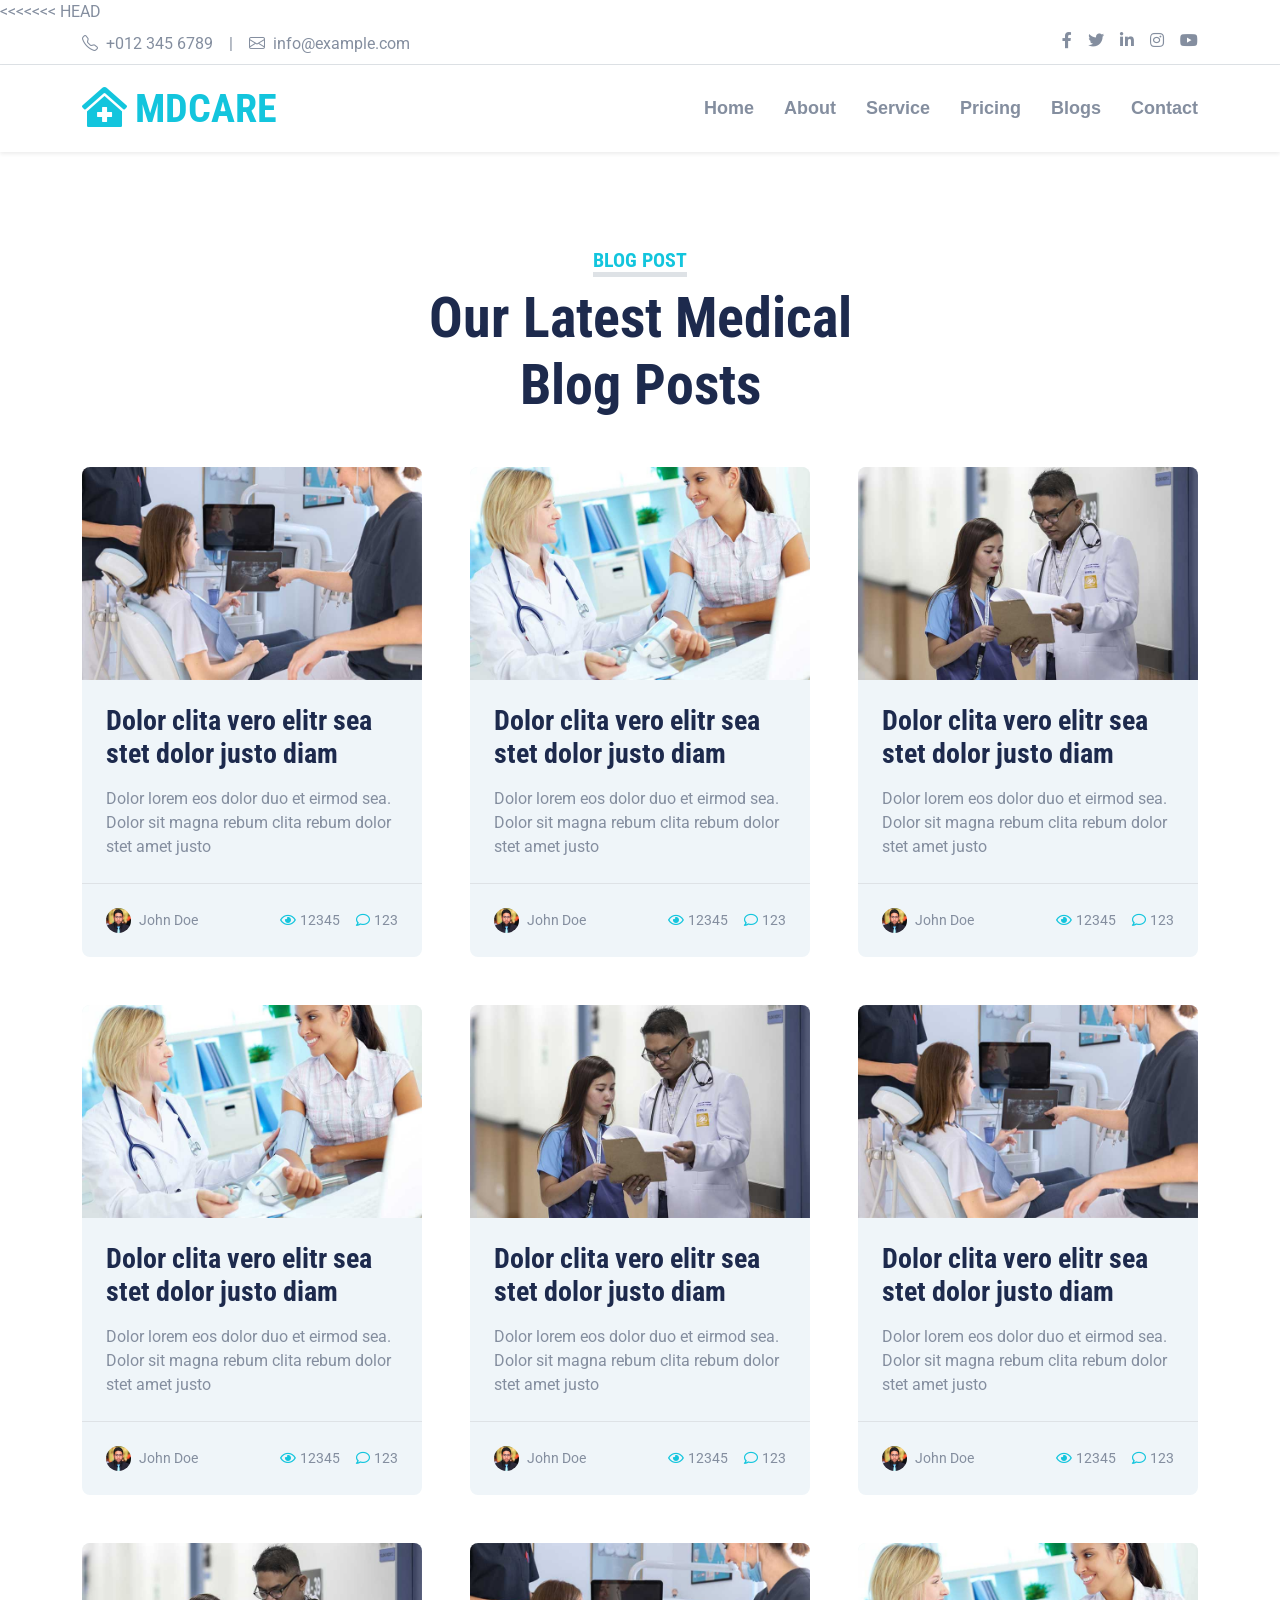
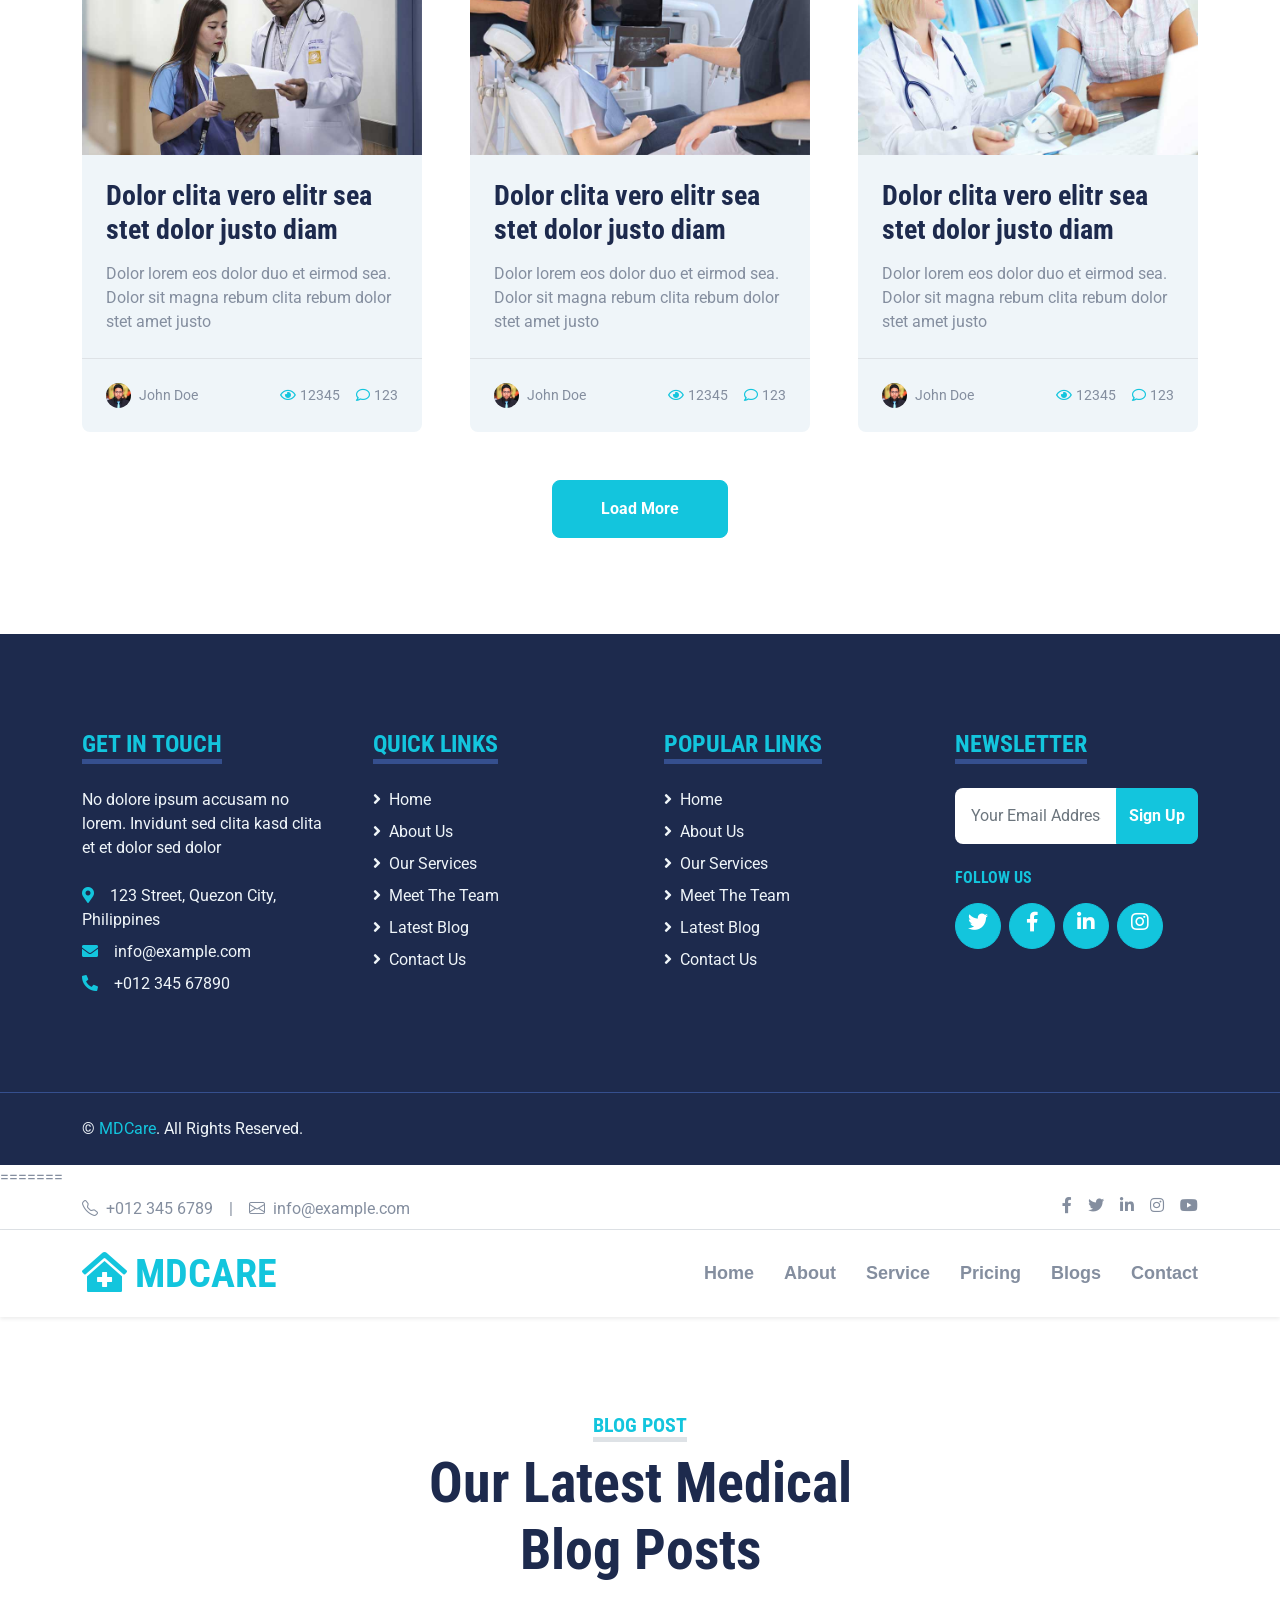
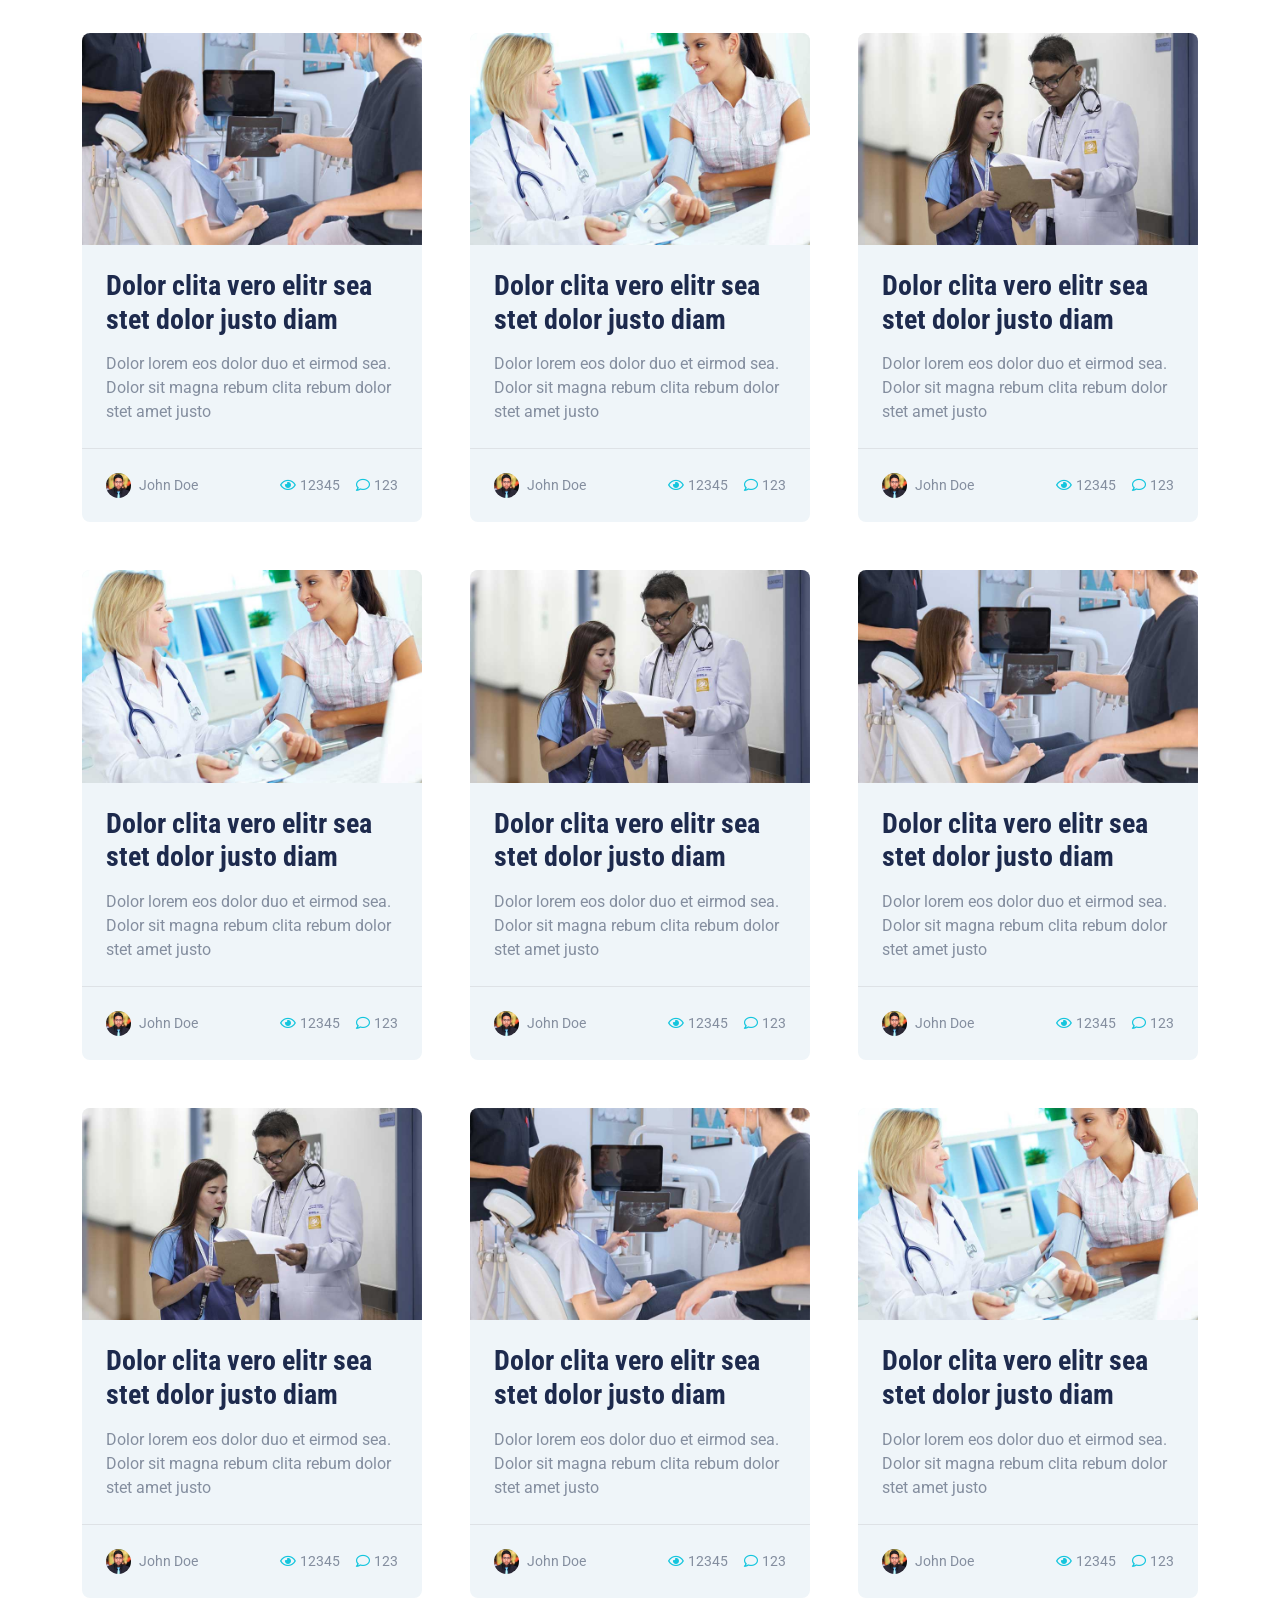
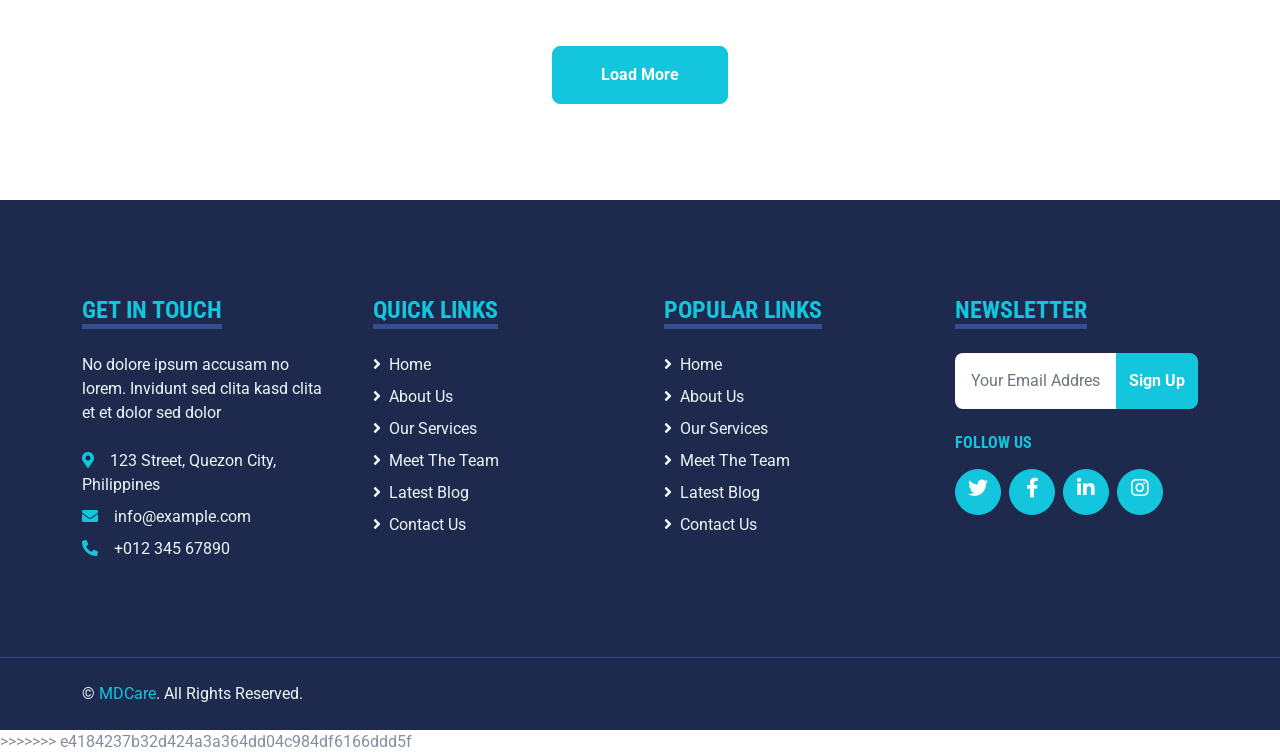
==== commit 11d31c91: "Merge branch 'main' of https://github.com/jilenski/jtayhoponkodego.github.io" ====
--- a/blog.html
+++ b/blog.html
@@ -1,3 +1,4 @@
+<<<<<<< HEAD
 <!DOCTYPE html>
 <html lang="en">
 
@@ -371,4 +372,379 @@
     <script src="js/main.js"></script>
 </body>
 
+=======
+<!DOCTYPE html>
+<html lang="en">
+
+<head>
+    <meta charset="utf-8">
+    <title>MDCare - Blog Post</title>
+    <meta content="width=device-width, initial-scale=1.0" name="viewport">
+    <link rel="icon" href="img/logo.png" type="image/x-icon"/>
+
+    <!-- Favicon -->
+    <link href="img/favicon.ico" rel="icon">
+
+    <!-- Google Web Fonts -->
+    <link rel="preconnect" href="https://fonts.gstatic.com">
+    <link href="https://fonts.googleapis.com/css2?family=Roboto+Condensed:wght@400;700&family=Roboto:wght@400;700&display=swap" rel="stylesheet">  
+
+    <!-- Icon Font Stylesheet -->
+    <link href="https://cdnjs.cloudflare.com/ajax/libs/font-awesome/5.15.0/css/all.min.css" rel="stylesheet">
+    <link href="https://cdn.jsdelivr.net/npm/bootstrap-icons@1.4.1/font/bootstrap-icons.css" rel="stylesheet">
+
+    <!-- Libraries Stylesheet -->
+    <link href="lib/owlcarousel/assets/owl.carousel.min.css" rel="stylesheet">
+    <link href="lib/tempusdominus/css/tempusdominus-bootstrap-4.min.css" rel="stylesheet" />
+
+    <!-- Customized Bootstrap Stylesheet -->
+    <link href="css/bootstrap.min.css" rel="stylesheet">
+
+    <!-- Template Stylesheet -->
+    <link href="css/style.css" rel="stylesheet">
+</head>
+
+<body>
+    <!-- Topbar Start -->
+    <div class="container-fluid py-2 border-bottom d-none d-lg-block">
+        <div class="container">
+            <div class="row">
+                <div class="col-md-6 text-center text-lg-start mb-2 mb-lg-0">
+                    <div class="d-inline-flex align-items-center">
+                        <a class="text-decoration-none text-body pe-3" href=""><i class="bi bi-telephone me-2"></i>+012 345 6789</a>
+                        <span class="text-body">|</span>
+                        <a class="text-decoration-none text-body px-3" href=""><i class="bi bi-envelope me-2"></i>info@example.com</a>
+                    </div>
+                </div>
+                <div class="col-md-6 text-center text-lg-end">
+                    <div class="d-inline-flex align-items-center">
+                        <a class="text-body px-2" href="https://www.facebook.com/">
+                            <i class="fab fa-facebook-f"></i>
+                        </a>
+                        <a class="text-body px-2" href="https://twitter.com/">
+                            <i class="fab fa-twitter"></i>
+                        </a>
+                        <a class="text-body px-2" href="https://linkedin.com/">
+                            <i class="fab fa-linkedin-in"></i>
+                        </a>
+                        <a class="text-body px-2" href="https://instagram.com/">
+                            <i class="fab fa-instagram"></i>
+                        </a>
+                        <a class="text-body ps-2" href="https://youtube.com/">
+                            <i class="fab fa-youtube"></i>
+                        </a>
+                    </div>
+                </div>
+            </div>
+        </div>
+    </div>
+    <!-- Topbar End -->
+
+
+    <!-- Navbar Start -->
+    <div class="container-fluid sticky-top bg-white shadow-sm mb-5">
+        <div class="container">
+            <nav class="navbar navbar-expand-lg bg-white navbar-light py-3 py-lg-0">
+                <a href="index.html" class="navbar-brand">
+                    <h1 class="m-0 text-uppercase text-primary"><i class="fa fa-clinic-medical me-2"></i>MDCare</h1>
+                </a>
+                <button class="navbar-toggler" type="button" data-bs-toggle="collapse" data-bs-target="#navbarCollapse">
+                    <span class="navbar-toggler-icon"></span>
+                </button>
+                <div class="collapse navbar-collapse" id="navbarCollapse">
+                    <div class="navbar-nav ms-auto py-0">
+                        <a href="index.html" class="nav-item nav-link">Home</a>
+                        <a href="about.html" class="nav-item nav-link">About</a>
+                        <a href="service.html" class="nav-item nav-link">Service</a>
+                        <a href="price.html" class="nav-item nav-link">Pricing</a>
+                        <a href="blog.html" class="nav-item nav-link">Blogs</a>
+                        <a href="contact.html" class="nav-item nav-link">Contact</a>
+                    </div>
+                </div>
+            </nav>
+        </div>
+    </div>
+    <!-- Navbar End -->
+
+
+    <!-- Blog Start -->
+    <div class="container-fluid py-5">
+        <div class="container">
+            <div class="text-center mx-auto mb-5" style="max-width: 500px;">
+                <h5 class="d-inline-block text-primary text-uppercase border-bottom border-5">Blog Post</h5>
+                <h1 class="display-4">Our Latest Medical Blog Posts</h1>
+            </div>
+            <div class="row g-5">
+                <div class="col-xl-4 col-lg-6">
+                    <div class="bg-light rounded overflow-hidden">
+                        <img class="img-fluid w-100" src="img/blog-1.jpg" alt="">
+                        <div class="p-4">
+                            <a class="h3 d-block mb-3" href="detail.html">Dolor clita vero elitr sea stet dolor justo  diam</a>
+                            <p class="m-0">Dolor lorem eos dolor duo et eirmod sea. Dolor sit magna
+                                rebum clita rebum dolor stet amet justo</p>
+                        </div>
+                        <div class="d-flex justify-content-between border-top p-4">
+                            <div class="d-flex align-items-center">
+                                <img class="rounded-circle me-2" src="img/user.jpg" width="25" height="25" alt="">
+                                <small>John Doe</small>
+                            </div>
+                            <div class="d-flex align-items-center">
+                                <small class="ms-3"><i class="far fa-eye text-primary me-1"></i>12345</small>
+                                <small class="ms-3"><i class="far fa-comment text-primary me-1"></i>123</small>
+                            </div>
+                        </div>
+                    </div>
+                </div>
+                <div class="col-xl-4 col-lg-6">
+                    <div class="bg-light rounded overflow-hidden">
+                        <img class="img-fluid w-100" src="img/blog-2.jpg" alt="">
+                        <div class="p-4">
+                            <a class="h3 d-block mb-3" href="detail.html">Dolor clita vero elitr sea stet dolor justo  diam</a>
+                            <p class="m-0">Dolor lorem eos dolor duo et eirmod sea. Dolor sit magna
+                                rebum clita rebum dolor stet amet justo</p>
+                        </div>
+                        <div class="d-flex justify-content-between border-top p-4">
+                            <div class="d-flex align-items-center">
+                                <img class="rounded-circle me-2" src="img/user.jpg" width="25" height="25" alt="">
+                                <small>John Doe</small>
+                            </div>
+                            <div class="d-flex align-items-center">
+                                <small class="ms-3"><i class="far fa-eye text-primary me-1"></i>12345</small>
+                                <small class="ms-3"><i class="far fa-comment text-primary me-1"></i>123</small>
+                            </div>
+                        </div>
+                    </div>
+                </div>
+                <div class="col-xl-4 col-lg-6">
+                    <div class="bg-light rounded overflow-hidden">
+                        <img class="img-fluid w-100" src="img/blog-3.jpg" alt="">
+                        <div class="p-4">
+                            <a class="h3 d-block mb-3" href="detail.html">Dolor clita vero elitr sea stet dolor justo  diam</a>
+                            <p class="m-0">Dolor lorem eos dolor duo et eirmod sea. Dolor sit magna
+                                rebum clita rebum dolor stet amet justo</p>
+                        </div>
+                        <div class="d-flex justify-content-between border-top p-4">
+                            <div class="d-flex align-items-center">
+                                <img class="rounded-circle me-2" src="img/user.jpg" width="25" height="25" alt="">
+                                <small>John Doe</small>
+                            </div>
+                            <div class="d-flex align-items-center">
+                                <small class="ms-3"><i class="far fa-eye text-primary me-1"></i>12345</small>
+                                <small class="ms-3"><i class="far fa-comment text-primary me-1"></i>123</small>
+                            </div>
+                        </div>
+                    </div>
+                </div>
+                <div class="col-xl-4 col-lg-6">
+                    <div class="bg-light rounded overflow-hidden">
+                        <img class="img-fluid w-100" src="img/blog-2.jpg" alt="">
+                        <div class="p-4">
+                            <a class="h3 d-block mb-3" href="detail.html">Dolor clita vero elitr sea stet dolor justo  diam</a>
+                            <p class="m-0">Dolor lorem eos dolor duo et eirmod sea. Dolor sit magna
+                                rebum clita rebum dolor stet amet justo</p>
+                        </div>
+                        <div class="d-flex justify-content-between border-top p-4">
+                            <div class="d-flex align-items-center">
+                                <img class="rounded-circle me-2" src="img/user.jpg" width="25" height="25" alt="">
+                                <small>John Doe</small>
+                            </div>
+                            <div class="d-flex align-items-center">
+                                <small class="ms-3"><i class="far fa-eye text-primary me-1"></i>12345</small>
+                                <small class="ms-3"><i class="far fa-comment text-primary me-1"></i>123</small>
+                            </div>
+                        </div>
+                    </div>
+                </div>
+                <div class="col-xl-4 col-lg-6">
+                    <div class="bg-light rounded overflow-hidden">
+                        <img class="img-fluid w-100" src="img/blog-3.jpg" alt="">
+                        <div class="p-4">
+                            <a class="h3 d-block mb-3" href="detail.html">Dolor clita vero elitr sea stet dolor justo  diam</a>
+                            <p class="m-0">Dolor lorem eos dolor duo et eirmod sea. Dolor sit magna
+                                rebum clita rebum dolor stet amet justo</p>
+                        </div>
+                        <div class="d-flex justify-content-between border-top p-4">
+                            <div class="d-flex align-items-center">
+                                <img class="rounded-circle me-2" src="img/user.jpg" width="25" height="25" alt="">
+                                <small>John Doe</small>
+                            </div>
+                            <div class="d-flex align-items-center">
+                                <small class="ms-3"><i class="far fa-eye text-primary me-1"></i>12345</small>
+                                <small class="ms-3"><i class="far fa-comment text-primary me-1"></i>123</small>
+                            </div>
+                        </div>
+                    </div>
+                </div>
+                <div class="col-xl-4 col-lg-6">
+                    <div class="bg-light rounded overflow-hidden">
+                        <img class="img-fluid w-100" src="img/blog-1.jpg" alt="">
+                        <div class="p-4">
+                            <a class="h3 d-block mb-3" href="detail.html">Dolor clita vero elitr sea stet dolor justo  diam</a>
+                            <p class="m-0">Dolor lorem eos dolor duo et eirmod sea. Dolor sit magna
+                                rebum clita rebum dolor stet amet justo</p>
+                        </div>
+                        <div class="d-flex justify-content-between border-top p-4">
+                            <div class="d-flex align-items-center">
+                                <img class="rounded-circle me-2" src="img/user.jpg" width="25" height="25" alt="">
+                                <small>John Doe</small>
+                            </div>
+                            <div class="d-flex align-items-center">
+                                <small class="ms-3"><i class="far fa-eye text-primary me-1"></i>12345</small>
+                                <small class="ms-3"><i class="far fa-comment text-primary me-1"></i>123</small>
+                            </div>
+                        </div>
+                    </div>
+                </div>
+                <div class="col-xl-4 col-lg-6">
+                    <div class="bg-light rounded overflow-hidden">
+                        <img class="img-fluid w-100" src="img/blog-3.jpg" alt="">
+                        <div class="p-4">
+                            <a class="h3 d-block mb-3" href="detail.html">Dolor clita vero elitr sea stet dolor justo  diam</a>
+                            <p class="m-0">Dolor lorem eos dolor duo et eirmod sea. Dolor sit magna
+                                rebum clita rebum dolor stet amet justo</p>
+                        </div>
+                        <div class="d-flex justify-content-between border-top p-4">
+                            <div class="d-flex align-items-center">
+                                <img class="rounded-circle me-2" src="img/user.jpg" width="25" height="25" alt="">
+                                <small>John Doe</small>
+                            </div>
+                            <div class="d-flex align-items-center">
+                                <small class="ms-3"><i class="far fa-eye text-primary me-1"></i>12345</small>
+                                <small class="ms-3"><i class="far fa-comment text-primary me-1"></i>123</small>
+                            </div>
+                        </div>
+                    </div>
+                </div>
+                <div class="col-xl-4 col-lg-6">
+                    <div class="bg-light rounded overflow-hidden">
+                        <img class="img-fluid w-100" src="img/blog-1.jpg" alt="">
+                        <div class="p-4">
+                            <a class="h3 d-block mb-3" href="detail.html">Dolor clita vero elitr sea stet dolor justo  diam</a>
+                            <p class="m-0">Dolor lorem eos dolor duo et eirmod sea. Dolor sit magna
+                                rebum clita rebum dolor stet amet justo</p>
+                        </div>
+                        <div class="d-flex justify-content-between border-top p-4">
+                            <div class="d-flex align-items-center">
+                                <img class="rounded-circle me-2" src="img/user.jpg" width="25" height="25" alt="">
+                                <small>John Doe</small>
+                            </div>
+                            <div class="d-flex align-items-center">
+                                <small class="ms-3"><i class="far fa-eye text-primary me-1"></i>12345</small>
+                                <small class="ms-3"><i class="far fa-comment text-primary me-1"></i>123</small>
+                            </div>
+                        </div>
+                    </div>
+                </div>
+                <div class="col-xl-4 col-lg-6">
+                    <div class="bg-light rounded overflow-hidden">
+                        <img class="img-fluid w-100" src="img/blog-2.jpg" alt="">
+                        <div class="p-4">
+                            <a class="h3 d-block mb-3" href="detail.html">Dolor clita vero elitr sea stet dolor justo  diam</a>
+                            <p class="m-0">Dolor lorem eos dolor duo et eirmod sea. Dolor sit magna
+                                rebum clita rebum dolor stet amet justo</p>
+                        </div>
+                        <div class="d-flex justify-content-between border-top p-4">
+                            <div class="d-flex align-items-center">
+                                <img class="rounded-circle me-2" src="img/user.jpg" width="25" height="25" alt="">
+                                <small>John Doe</small>
+                            </div>
+                            <div class="d-flex align-items-center">
+                                <small class="ms-3"><i class="far fa-eye text-primary me-1"></i>12345</small>
+                                <small class="ms-3"><i class="far fa-comment text-primary me-1"></i>123</small>
+                            </div>
+                        </div>
+                    </div>
+                </div>
+                <div class="col-12 text-center">
+                    <button class="btn btn-primary py-3 px-5">Load More</button>
+                </div>
+            </div>
+        </div>
+    </div>
+    <!-- Blog End -->
+    
+
+    <!-- Footer Start -->
+    <div class="container-fluid bg-dark text-light mt-5 py-5">
+        <div class="container py-5">
+            <div class="row g-5">
+                <div class="col-lg-3 col-md-6">
+                    <h4 class="d-inline-block text-primary text-uppercase border-bottom border-5 border-secondary mb-4">Get In Touch</h4>
+                    <p class="mb-4">No dolore ipsum accusam no lorem. Invidunt sed clita kasd clita et et dolor sed dolor</p>
+                    <p class="mb-2"><i class="fa fa-map-marker-alt text-primary me-3"></i>123 Street, Quezon City, Philippines</p>
+                    <p class="mb-2"><i class="fa fa-envelope text-primary me-3"></i>info@example.com</p>
+                    <p class="mb-0"><i class="fa fa-phone-alt text-primary me-3"></i>+012 345 67890</p>
+                </div>
+                <div class="col-lg-3 col-md-6">
+                    <h4 class="d-inline-block text-primary text-uppercase border-bottom border-5 border-secondary mb-4">Quick Links</h4>
+                    <div class="d-flex flex-column justify-content-start">
+                        <a class="text-light mb-2" href="index.html"><i class="fa fa-angle-right me-2"></i>Home</a>
+                        <a class="text-light mb-2" href="about.html"><i class="fa fa-angle-right me-2"></i>About Us</a>
+                        <a class="text-light mb-2" href="service.html"><i class="fa fa-angle-right me-2"></i>Our Services</a>
+                        <a class="text-light mb-2" href="team.html"><i class="fa fa-angle-right me-2"></i>Meet The Team</a>
+                        <a class="text-light mb-2" href="#"><i class="fa fa-angle-right me-2"></i>Latest Blog</a>
+                        <a class="text-light" href="contact.html"><i class="fa fa-angle-right me-2"></i>Contact Us</a>
+                    </div>
+                </div>
+                <div class="col-lg-3 col-md-6">
+                    <h4 class="d-inline-block text-primary text-uppercase border-bottom border-5 border-secondary mb-4">Popular Links</h4>
+                    <div class="d-flex flex-column justify-content-start">
+                        <a class="text-light mb-2" href="#"><i class="fa fa-angle-right me-2"></i>Home</a>
+                        <a class="text-light mb-2" href="#"><i class="fa fa-angle-right me-2"></i>About Us</a>
+                        <a class="text-light mb-2" href="#"><i class="fa fa-angle-right me-2"></i>Our Services</a>
+                        <a class="text-light mb-2" href="#"><i class="fa fa-angle-right me-2"></i>Meet The Team</a>
+                        <a class="text-light mb-2" href="#"><i class="fa fa-angle-right me-2"></i>Latest Blog</a>
+                        <a class="text-light" href="#"><i class="fa fa-angle-right me-2"></i>Contact Us</a>
+                    </div>
+                </div>
+                <div class="col-lg-3 col-md-6">
+                    <h4 class="d-inline-block text-primary text-uppercase border-bottom border-5 border-secondary mb-4">Newsletter</h4>
+                    <form action="">
+                        <div class="input-group">
+                            <input type="text" class="form-control p-3 border-0" placeholder="Your Email Address">
+                            <button class="btn btn-primary">Sign Up</button>
+                        </div>
+                    </form>
+                    <h6 class="text-primary text-uppercase mt-4 mb-3">Follow Us</h6>
+                    <div class="d-flex">
+                        <a class="btn btn-lg btn-primary btn-lg-square rounded-circle me-2" href="#"><i class="fab fa-twitter"></i></a>
+                        <a class="btn btn-lg btn-primary btn-lg-square rounded-circle me-2" href="#"><i class="fab fa-facebook-f"></i></a>
+                        <a class="btn btn-lg btn-primary btn-lg-square rounded-circle me-2" href="#"><i class="fab fa-linkedin-in"></i></a>
+                        <a class="btn btn-lg btn-primary btn-lg-square rounded-circle" href="#"><i class="fab fa-instagram"></i></a>
+                    </div>
+                </div>
+            </div>
+        </div>
+    </div>
+    <div class="container-fluid bg-dark text-light border-top border-secondary py-4">
+        <div class="container">
+            <div class="row g-5">
+                <div class="col-md-6 text-center text-md-start">
+                    <p class="mb-md-0">&copy; <a class="text-primary" href="#">MDCare</a>. All Rights Reserved.</p>
+                </div>
+            </div>
+        </div>
+    </div>
+    <!-- Footer End -->
+
+
+    <!-- Back to Top -->
+    <a href="#" class="btn btn-lg btn-primary btn-lg-square back-to-top"><i class="bi bi-arrow-up"></i></a>
+
+
+    <!-- JavaScript Libraries -->
+    <script src="https://code.jquery.com/jquery-3.4.1.min.js"></script>
+    <script src="https://cdn.jsdelivr.net/npm/bootstrap@5.0.0/dist/js/bootstrap.bundle.min.js"></script>
+    <script src="lib/easing/easing.min.js"></script>
+    <script src="lib/waypoints/waypoints.min.js"></script>
+    <script src="lib/owlcarousel/owl.carousel.min.js"></script>
+    <script src="lib/tempusdominus/js/moment.min.js"></script>
+    <script src="lib/tempusdominus/js/moment-timezone.min.js"></script>
+    <script src="lib/tempusdominus/js/tempusdominus-bootstrap-4.min.js"></script>
+
+    <!-- Template Javascript -->
+    <script src="js/main.js"></script>
+</body>
+
+>>>>>>> e4184237b32d424a3a364dd04c984df6166ddd5f
 </html>
--- a/css/style.css
+++ b/css/style.css
@@ -1,3 +1,4 @@
+<<<<<<< HEAD
 /********** Template CSS **********/
 :root {
     --primary: #13C5DD;
@@ -425,4 +426,433 @@
   .time-left {
     float: left;
     color: #999;
+=======
+/********** Template CSS **********/
+:root {
+    --primary: #13C5DD;
+    --secondary: #354F8E;
+    --light: #EFF5F9;
+    --dark: #1D2A4D;
+}
+
+.btn {
+    font-weight: 700;
+    transition: .5s;
+}
+
+.btn:hover {
+    -webkit-box-shadow: 0 8px 6px -6px #555555;
+    -moz-box-shadow: 0 8px 6px -6px #555555;
+    box-shadow: 0 8px 6px -6px #555555;
+}
+
+.btn-primary {
+    color: #FFFFFF;
+}
+
+.btn-square {
+    width: 36px;
+    height: 36px;
+}
+
+.btn-sm-square {
+    width: 28px;
+    height: 28px;
+}
+
+.btn-lg-square {
+    width: 46px;
+    height: 46px;
+}
+
+.btn-square,
+.btn-sm-square,
+.btn-lg-square {
+    padding-left: 0;
+    padding-right: 0;
+    text-align: center;
+}
+
+.back-to-top {
+    position: fixed;
+    display: none;
+    right: 10px;
+    bottom: 0;
+    border-radius: 50% 50% 0 0;
+    z-index: 99;
+}
+
+.navbar-light .navbar-nav .nav-link {
+    font-family: 'Jost', sans-serif;
+    position: relative;
+    margin-left: 30px;
+    padding: 30px 0;
+    font-size: 18px;
+    font-weight: 700;
+    color: var(--dark);
+    outline: none;
+    transition: .5s;
+}
+
+.navbar-light .navbar-nav .nav-link:hover,
+.navbar-light .navbar-nav .nav-link.active {
+    color: var(--primary);
+}
+
+.navbar .action-buttons .dropdown-toggle::after {
+	display: none;
+}
+.navbar .nav-item i {
+	font-size: 18px;
+}
+.navbar .dropdown-item i {
+	font-size: 16px;
+	min-width: 22px;
+}
+.navbar .dropdown-menu {
+    top: 100%;
+	border-radius: 1px;
+	border-color: #e5e5e5;
+	box-shadow: 0 2px 8px rgba(0,0,0,.05);
+}
+.navbar .navbar-nav .dropdown-menu a {
+	padding: 8px 20px;
+	line-height: normal;
+}
+.navbar .navbar-form {
+	border: none;
+}
+.navbar .navbar-form-wrapper {
+	padding: 0 15px;
+}
+.navbar .login-form label {
+	color: #888;
+	font-weight: normal;
+}
+.navbar .dropdown-menu.login-form {
+	width: 280px;
+	padding: 20px;
+	left: auto;
+	right: 0;
+	font-size: 14px;
+}
+.navbar .navbar-nav .dropdown-menu.login-form a {
+	padding: 0 !important;
+	color: #13C5DD;
+	font-weight: normal;
+}
+.navbar .navbar-nav .dropdown-menu.login-form a:hover{
+	text-decoration: underline;
+}
+.navbar .dropdown-menu.login-form .checkbox-inline {
+	margin-top: 10px;
+}
+
+.form-group {
+    margin-bottom: 1rem;
+}
+
+span.psw {
+    float: right;
+    padding-top: 16px;
+  }
+
+@media (min-width: 1200px){
+	.form-inline .input-group {
+		width: 300px;
+		margin-left: 30px;
+	}
+}
+@media (max-width: 768px){
+	.navbar .dropdown-menu.login-form {
+		width: 100%;
+		padding: 10px 15px;
+		background: transparent;
+		border: none;
+	}
+	.navbar .form-inline {
+		display: block;
+	}
+	.navbar .input-group {
+		width: 100%;
+	}
+	.navbar .navbar-nav .btn-primary, .navbar .navbar-nav .btn-primary:active {
+		display: block;
+	}
+}
+
+@media (min-width: 992px) {
+    .navbar-light .navbar-nav .nav-link::before {
+        position: absolute;
+        content: "";
+        width: 0;
+        height: 5px;
+        bottom: 0;
+        left: 50%;
+        background: var(--primary);
+        transition: .5s;
+    }
+
+    .navbar-light .navbar-nav .nav-link:hover::before,
+    .navbar-light .navbar-nav .nav-link.active::before {
+        width: 100%;
+        left: 0;
+    }
+}
+
+@media (max-width: 991.98px) {
+    .navbar-light .navbar-nav .nav-link  {
+        margin-left: 0;
+        padding: 10px 0;
+    }
+}
+
+.hero-header {
+    background: url(../img/hero.jpg) top right no-repeat;
+    background-size: cover;
+}
+
+.service-item {
+    position: relative;
+    height: 350px;
+    padding: 0 30px;
+    transition: .5s;
+}
+
+.service-item .service-icon {
+    width: 150px;
+    height: 100px;
+    display: flex;
+    align-items: center;
+    justify-content: center;
+    background: var(--primary);
+    border-radius: 50%;
+    transform: rotate(-14deg);
+}
+
+.service-item .service-icon i {
+    transform: rotate(15deg);
+}
+
+.service-item a.btn {
+    position: absolute;
+    width: 60px;
+    bottom: -48px;
+    left: 50%;
+    margin-left: -30px;
+    opacity: 0;
+}
+
+.service-item:hover a.btn {
+    bottom: -24px;
+    opacity: 1;
+}
+
+.price-carousel::after {
+    position: absolute;
+    content: "";
+    width: 100%;
+    height: 50%;
+    bottom: 0;
+    left: 0;
+    background: var(--primary);
+    border-radius: 8px 8px 50% 50%;
+    z-index: -1;
+}
+
+.price-carousel .owl-nav {
+    margin-top: 35px;
+    width: 100%;
+    text-align: center;
+    display: flex;
+    justify-content: center;
+}
+
+.price-carousel .owl-nav .owl-prev,
+.price-carousel .owl-nav .owl-next{
+    position: relative;
+    margin: 0 5px;
+    width: 45px;
+    height: 45px;
+    display: flex;
+    align-items: center;
+    justify-content: center;
+    color: var(--primary);
+    background: #FFFFFF;
+    font-size: 22px;
+    border-radius: 45px;
+    transition: .5s;
+}
+
+.price-carousel .owl-nav .owl-prev:hover,
+.price-carousel .owl-nav .owl-next:hover {
+    color: var(--dark);
+}
+
+@media (min-width: 576px) {
+    .team-item .row {
+        height: 350px;
+    }
+}
+
+.team-carousel .owl-nav {
+    position: absolute;
+    padding: 0 45px;
+    width: 100%;
+    height: 45px;
+    top: calc(50% - 22.5px);
+    left: 0;
+    display: flex;
+    justify-content: space-between;
+}
+
+.team-carousel .owl-nav .owl-prev,
+.team-carousel .owl-nav .owl-next {
+    position: relative;
+    width: 45px;
+    height: 45px;
+    display: flex;
+    align-items: center;
+    justify-content: center;
+    color: #FFFFFF;
+    background: var(--primary);
+    border-radius: 45px;
+    font-size: 22px;
+    transition: .5s;
+}
+
+.team-carousel .owl-nav .owl-prev:hover,
+.team-carousel .owl-nav .owl-next:hover {
+    background: var(--dark);
+}
+
+.testimonial-carousel .owl-dots {
+    margin-top: 15px;
+    display: flex;
+    align-items: center;
+    justify-content: center;
+}
+
+.testimonial-carousel .owl-dot {
+    position: relative;
+    display: inline-block;
+    margin: 0 5px;
+    width: 20px;
+    height: 20px;
+    background: var(--light);
+    border: 2px solid var(--primary);
+    border-radius: 20px;
+    transition: .5s;
+}
+
+.testimonial-carousel .owl-dot.active {
+    width: 40px;
+    height: 40px;
+    background: var(--primary);
+}
+
+.testimonial-carousel .owl-item img {
+    width: 150px;
+    height: 150px;
+}
+
+
+.open-button {
+    display: inline-block;
+    background-color: #13C5DD;
+    color: white;
+    padding: 10px 20px;
+    border: none;
+    cursor: pointer;
+    position: fixed;
+    bottom: 15px;
+    right: 50px;
+    width: 150px;
+    height: 70px;
+    border-radius: 100px;   
+  }
+  
+  /* The popup chat - hidden by default */
+  .chat-popup {
+    display: none;
+    position: fixed;
+    bottom: 0;
+    right: 10px;
+    border: 3px solid #13C5DD;
+    border-radius: 10px 10px 0px 0px;
+    z-index: 9;
+  }
+  
+  /* Add styles to the form container */
+  .form-container {
+    max-width: 300px;
+    padding: 10px;
+    background-color: white;
+    border-radius: 10px 10px 0px 0px;
+  }
+  
+  /* Full-width textarea */
+  .form-container textarea {
+    width: 100%;
+    padding: 15px;
+    margin: 5px 0 22px 0;
+    border: none;
+    background: #f1f1f1;
+    border-color: #1D2A4D;
+    resize: none;
+    min-height: 20px;
+  }
+  
+  /* When the textarea gets focus, do something */
+  .form-container textarea:focus {
+    background-color: #ddd;
+    border-color: #1D2A4D;
+    outline: none;
+  }
+  
+  /* Set a style for the submit/send button */
+  .form-container .btn {
+    background-color: #13C5DD;
+    color: white;
+    padding: 16px 20px;
+    border: none;
+    cursor: pointer;
+    width: 100%;
+    margin-bottom:10px;
+    opacity: 0.8;
+  }
+  
+  /* Add a red background color to the cancel button */
+  .form-container .cancel {
+    background-color: red;
+  }
+  
+  /* Add some hover effects to buttons */
+  .form-container .btn:hover, .open-button:hover {
+    opacity: 1;
+  }
+
+  .chathistory {
+    border-radius: 5px;
+    margin: 10px 0;
+    padding: 10px;
+  }
+    
+  .chathistoy::after {
+    content: "";
+    clear: both;
+    display: table;
+  }
+  
+  
+  
+  .time-right {
+    float: right;
+    color: #aaa;
+  }
+  
+  .time-left {
+    float: left;
+    color: #999;
+>>>>>>> e4184237b32d424a3a364dd04c984df6166ddd5f
   }
--- a/css/style.css
+++ b/css/style.css
@@ -1,3 +1,4 @@
+<<<<<<< HEAD
 /********** Template CSS **********/
 :root {
     --primary: #13C5DD;
@@ -425,4 +426,433 @@
   .time-left {
     float: left;
     color: #999;
+=======
+/********** Template CSS **********/
+:root {
+    --primary: #13C5DD;
+    --secondary: #354F8E;
+    --light: #EFF5F9;
+    --dark: #1D2A4D;
+}
+
+.btn {
+    font-weight: 700;
+    transition: .5s;
+}
+
+.btn:hover {
+    -webkit-box-shadow: 0 8px 6px -6px #555555;
+    -moz-box-shadow: 0 8px 6px -6px #555555;
+    box-shadow: 0 8px 6px -6px #555555;
+}
+
+.btn-primary {
+    color: #FFFFFF;
+}
+
+.btn-square {
+    width: 36px;
+    height: 36px;
+}
+
+.btn-sm-square {
+    width: 28px;
+    height: 28px;
+}
+
+.btn-lg-square {
+    width: 46px;
+    height: 46px;
+}
+
+.btn-square,
+.btn-sm-square,
+.btn-lg-square {
+    padding-left: 0;
+    padding-right: 0;
+    text-align: center;
+}
+
+.back-to-top {
+    position: fixed;
+    display: none;
+    right: 10px;
+    bottom: 0;
+    border-radius: 50% 50% 0 0;
+    z-index: 99;
+}
+
+.navbar-light .navbar-nav .nav-link {
+    font-family: 'Jost', sans-serif;
+    position: relative;
+    margin-left: 30px;
+    padding: 30px 0;
+    font-size: 18px;
+    font-weight: 700;
+    color: var(--dark);
+    outline: none;
+    transition: .5s;
+}
+
+.navbar-light .navbar-nav .nav-link:hover,
+.navbar-light .navbar-nav .nav-link.active {
+    color: var(--primary);
+}
+
+.navbar .action-buttons .dropdown-toggle::after {
+	display: none;
+}
+.navbar .nav-item i {
+	font-size: 18px;
+}
+.navbar .dropdown-item i {
+	font-size: 16px;
+	min-width: 22px;
+}
+.navbar .dropdown-menu {
+    top: 100%;
+	border-radius: 1px;
+	border-color: #e5e5e5;
+	box-shadow: 0 2px 8px rgba(0,0,0,.05);
+}
+.navbar .navbar-nav .dropdown-menu a {
+	padding: 8px 20px;
+	line-height: normal;
+}
+.navbar .navbar-form {
+	border: none;
+}
+.navbar .navbar-form-wrapper {
+	padding: 0 15px;
+}
+.navbar .login-form label {
+	color: #888;
+	font-weight: normal;
+}
+.navbar .dropdown-menu.login-form {
+	width: 280px;
+	padding: 20px;
+	left: auto;
+	right: 0;
+	font-size: 14px;
+}
+.navbar .navbar-nav .dropdown-menu.login-form a {
+	padding: 0 !important;
+	color: #13C5DD;
+	font-weight: normal;
+}
+.navbar .navbar-nav .dropdown-menu.login-form a:hover{
+	text-decoration: underline;
+}
+.navbar .dropdown-menu.login-form .checkbox-inline {
+	margin-top: 10px;
+}
+
+.form-group {
+    margin-bottom: 1rem;
+}
+
+span.psw {
+    float: right;
+    padding-top: 16px;
+  }
+
+@media (min-width: 1200px){
+	.form-inline .input-group {
+		width: 300px;
+		margin-left: 30px;
+	}
+}
+@media (max-width: 768px){
+	.navbar .dropdown-menu.login-form {
+		width: 100%;
+		padding: 10px 15px;
+		background: transparent;
+		border: none;
+	}
+	.navbar .form-inline {
+		display: block;
+	}
+	.navbar .input-group {
+		width: 100%;
+	}
+	.navbar .navbar-nav .btn-primary, .navbar .navbar-nav .btn-primary:active {
+		display: block;
+	}
+}
+
+@media (min-width: 992px) {
+    .navbar-light .navbar-nav .nav-link::before {
+        position: absolute;
+        content: "";
+        width: 0;
+        height: 5px;
+        bottom: 0;
+        left: 50%;
+        background: var(--primary);
+        transition: .5s;
+    }
+
+    .navbar-light .navbar-nav .nav-link:hover::before,
+    .navbar-light .navbar-nav .nav-link.active::before {
+        width: 100%;
+        left: 0;
+    }
+}
+
+@media (max-width: 991.98px) {
+    .navbar-light .navbar-nav .nav-link  {
+        margin-left: 0;
+        padding: 10px 0;
+    }
+}
+
+.hero-header {
+    background: url(../img/hero.jpg) top right no-repeat;
+    background-size: cover;
+}
+
+.service-item {
+    position: relative;
+    height: 350px;
+    padding: 0 30px;
+    transition: .5s;
+}
+
+.service-item .service-icon {
+    width: 150px;
+    height: 100px;
+    display: flex;
+    align-items: center;
+    justify-content: center;
+    background: var(--primary);
+    border-radius: 50%;
+    transform: rotate(-14deg);
+}
+
+.service-item .service-icon i {
+    transform: rotate(15deg);
+}
+
+.service-item a.btn {
+    position: absolute;
+    width: 60px;
+    bottom: -48px;
+    left: 50%;
+    margin-left: -30px;
+    opacity: 0;
+}
+
+.service-item:hover a.btn {
+    bottom: -24px;
+    opacity: 1;
+}
+
+.price-carousel::after {
+    position: absolute;
+    content: "";
+    width: 100%;
+    height: 50%;
+    bottom: 0;
+    left: 0;
+    background: var(--primary);
+    border-radius: 8px 8px 50% 50%;
+    z-index: -1;
+}
+
+.price-carousel .owl-nav {
+    margin-top: 35px;
+    width: 100%;
+    text-align: center;
+    display: flex;
+    justify-content: center;
+}
+
+.price-carousel .owl-nav .owl-prev,
+.price-carousel .owl-nav .owl-next{
+    position: relative;
+    margin: 0 5px;
+    width: 45px;
+    height: 45px;
+    display: flex;
+    align-items: center;
+    justify-content: center;
+    color: var(--primary);
+    background: #FFFFFF;
+    font-size: 22px;
+    border-radius: 45px;
+    transition: .5s;
+}
+
+.price-carousel .owl-nav .owl-prev:hover,
+.price-carousel .owl-nav .owl-next:hover {
+    color: var(--dark);
+}
+
+@media (min-width: 576px) {
+    .team-item .row {
+        height: 350px;
+    }
+}
+
+.team-carousel .owl-nav {
+    position: absolute;
+    padding: 0 45px;
+    width: 100%;
+    height: 45px;
+    top: calc(50% - 22.5px);
+    left: 0;
+    display: flex;
+    justify-content: space-between;
+}
+
+.team-carousel .owl-nav .owl-prev,
+.team-carousel .owl-nav .owl-next {
+    position: relative;
+    width: 45px;
+    height: 45px;
+    display: flex;
+    align-items: center;
+    justify-content: center;
+    color: #FFFFFF;
+    background: var(--primary);
+    border-radius: 45px;
+    font-size: 22px;
+    transition: .5s;
+}
+
+.team-carousel .owl-nav .owl-prev:hover,
+.team-carousel .owl-nav .owl-next:hover {
+    background: var(--dark);
+}
+
+.testimonial-carousel .owl-dots {
+    margin-top: 15px;
+    display: flex;
+    align-items: center;
+    justify-content: center;
+}
+
+.testimonial-carousel .owl-dot {
+    position: relative;
+    display: inline-block;
+    margin: 0 5px;
+    width: 20px;
+    height: 20px;
+    background: var(--light);
+    border: 2px solid var(--primary);
+    border-radius: 20px;
+    transition: .5s;
+}
+
+.testimonial-carousel .owl-dot.active {
+    width: 40px;
+    height: 40px;
+    background: var(--primary);
+}
+
+.testimonial-carousel .owl-item img {
+    width: 150px;
+    height: 150px;
+}
+
+
+.open-button {
+    display: inline-block;
+    background-color: #13C5DD;
+    color: white;
+    padding: 10px 20px;
+    border: none;
+    cursor: pointer;
+    position: fixed;
+    bottom: 15px;
+    right: 50px;
+    width: 150px;
+    height: 70px;
+    border-radius: 100px;   
+  }
+  
+  /* The popup chat - hidden by default */
+  .chat-popup {
+    display: none;
+    position: fixed;
+    bottom: 0;
+    right: 10px;
+    border: 3px solid #13C5DD;
+    border-radius: 10px 10px 0px 0px;
+    z-index: 9;
+  }
+  
+  /* Add styles to the form container */
+  .form-container {
+    max-width: 300px;
+    padding: 10px;
+    background-color: white;
+    border-radius: 10px 10px 0px 0px;
+  }
+  
+  /* Full-width textarea */
+  .form-container textarea {
+    width: 100%;
+    padding: 15px;
+    margin: 5px 0 22px 0;
+    border: none;
+    background: #f1f1f1;
+    border-color: #1D2A4D;
+    resize: none;
+    min-height: 20px;
+  }
+  
+  /* When the textarea gets focus, do something */
+  .form-container textarea:focus {
+    background-color: #ddd;
+    border-color: #1D2A4D;
+    outline: none;
+  }
+  
+  /* Set a style for the submit/send button */
+  .form-container .btn {
+    background-color: #13C5DD;
+    color: white;
+    padding: 16px 20px;
+    border: none;
+    cursor: pointer;
+    width: 100%;
+    margin-bottom:10px;
+    opacity: 0.8;
+  }
+  
+  /* Add a red background color to the cancel button */
+  .form-container .cancel {
+    background-color: red;
+  }
+  
+  /* Add some hover effects to buttons */
+  .form-container .btn:hover, .open-button:hover {
+    opacity: 1;
+  }
+
+  .chathistory {
+    border-radius: 5px;
+    margin: 10px 0;
+    padding: 10px;
+  }
+    
+  .chathistoy::after {
+    content: "";
+    clear: both;
+    display: table;
+  }
+  
+  
+  
+  .time-right {
+    float: right;
+    color: #aaa;
+  }
+  
+  .time-left {
+    float: left;
+    color: #999;
+>>>>>>> e4184237b32d424a3a364dd04c984df6166ddd5f
   }
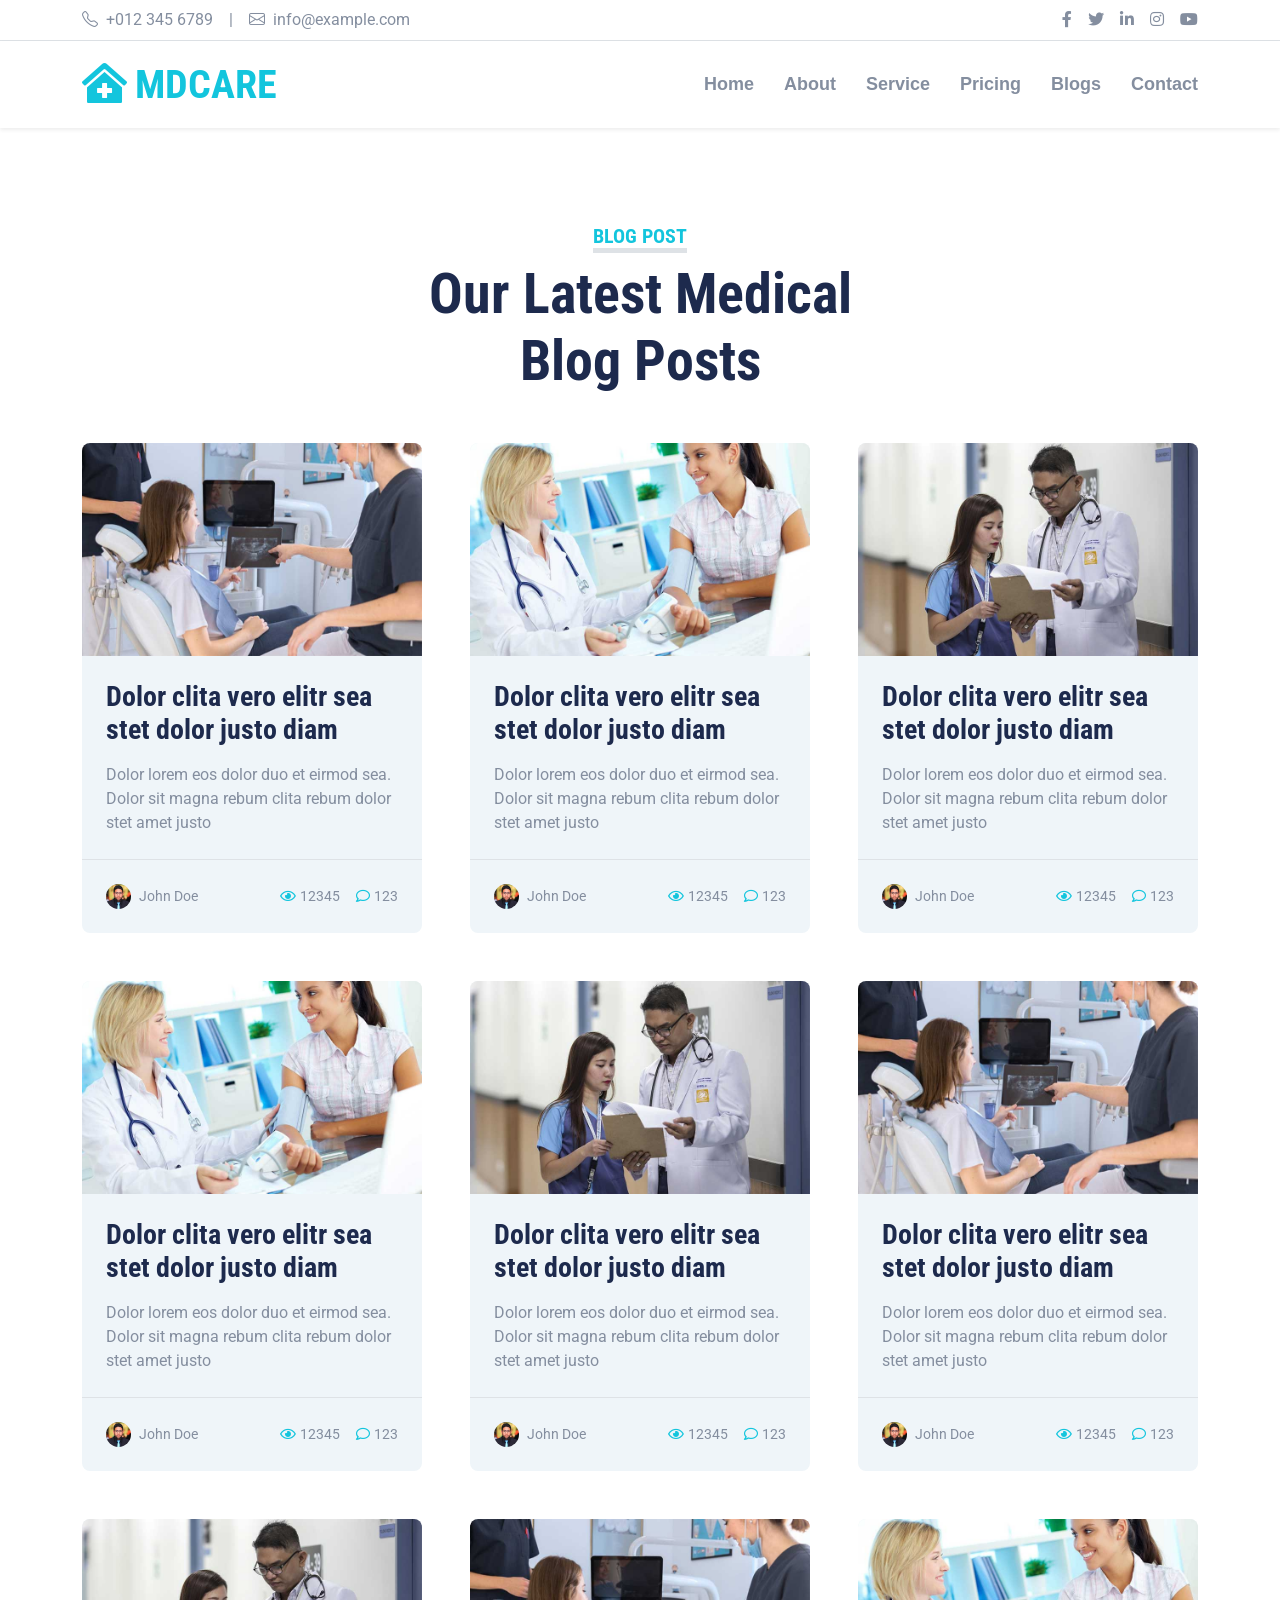
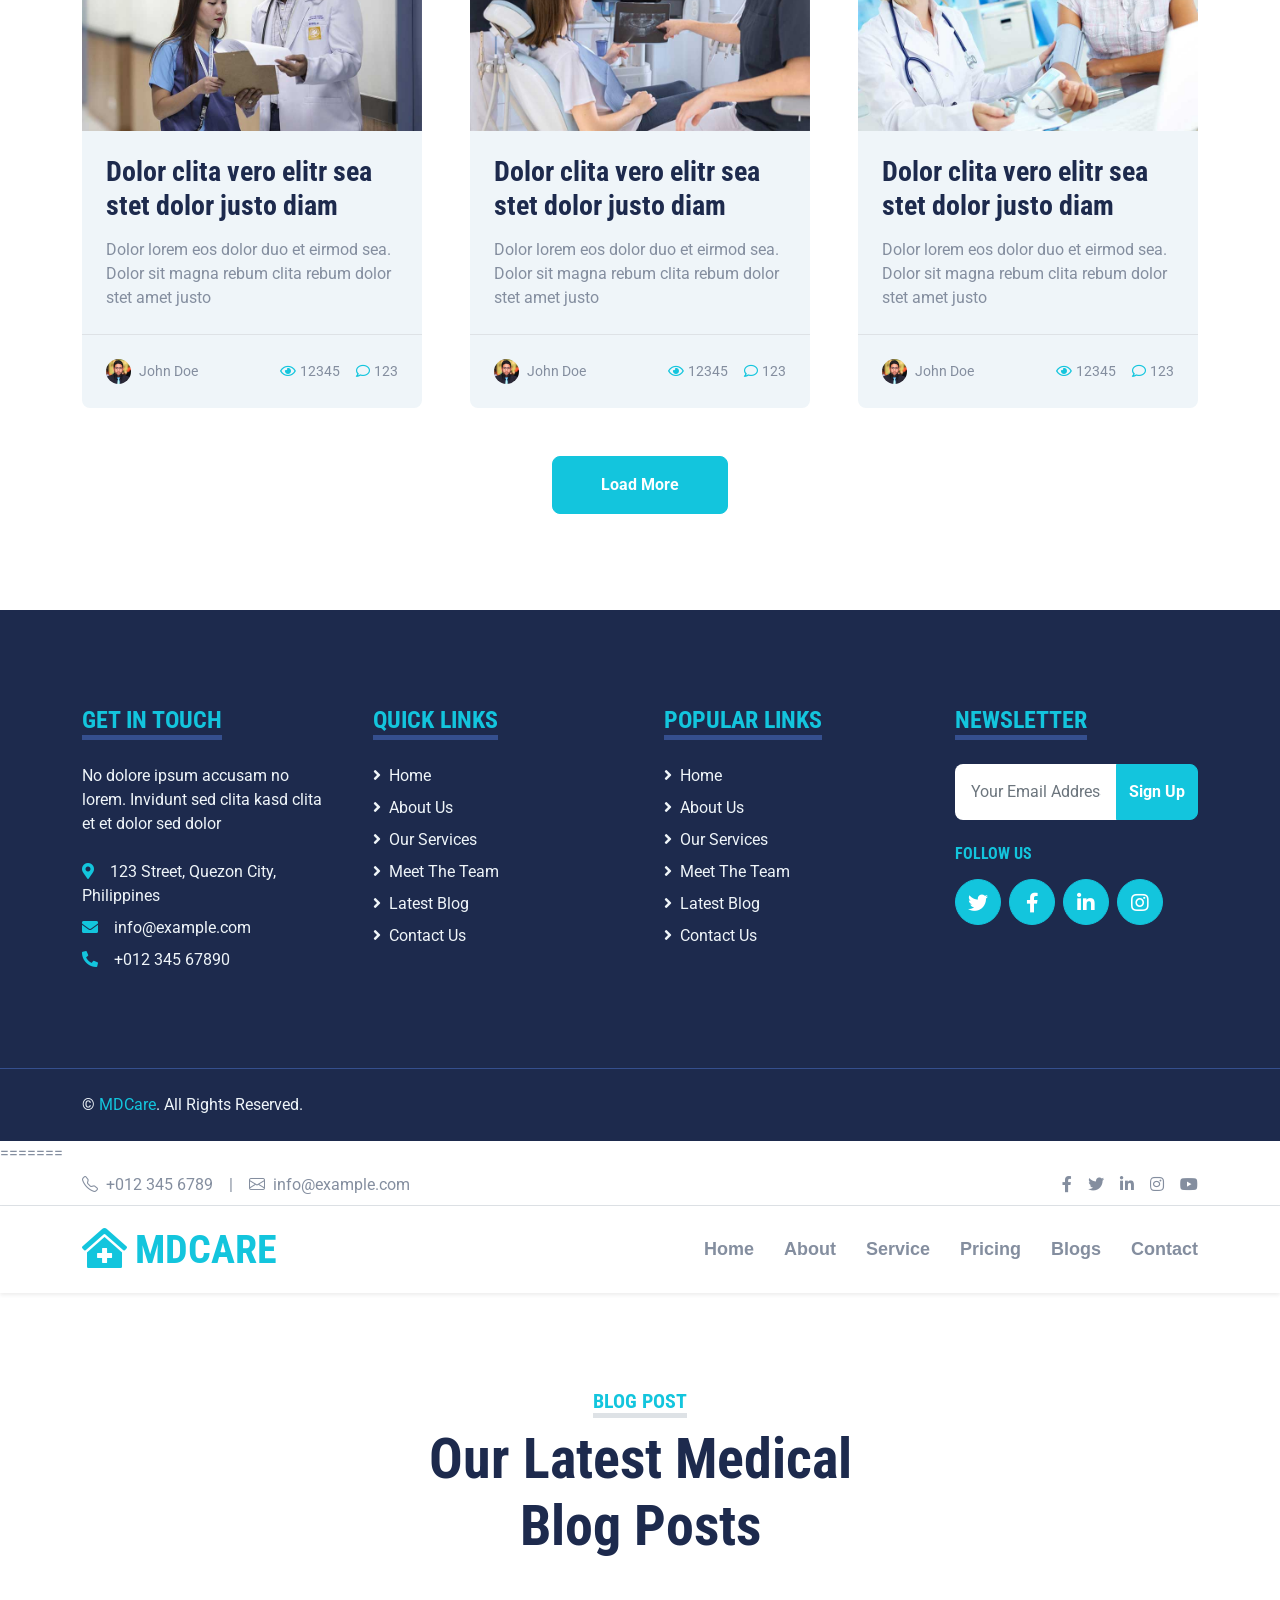
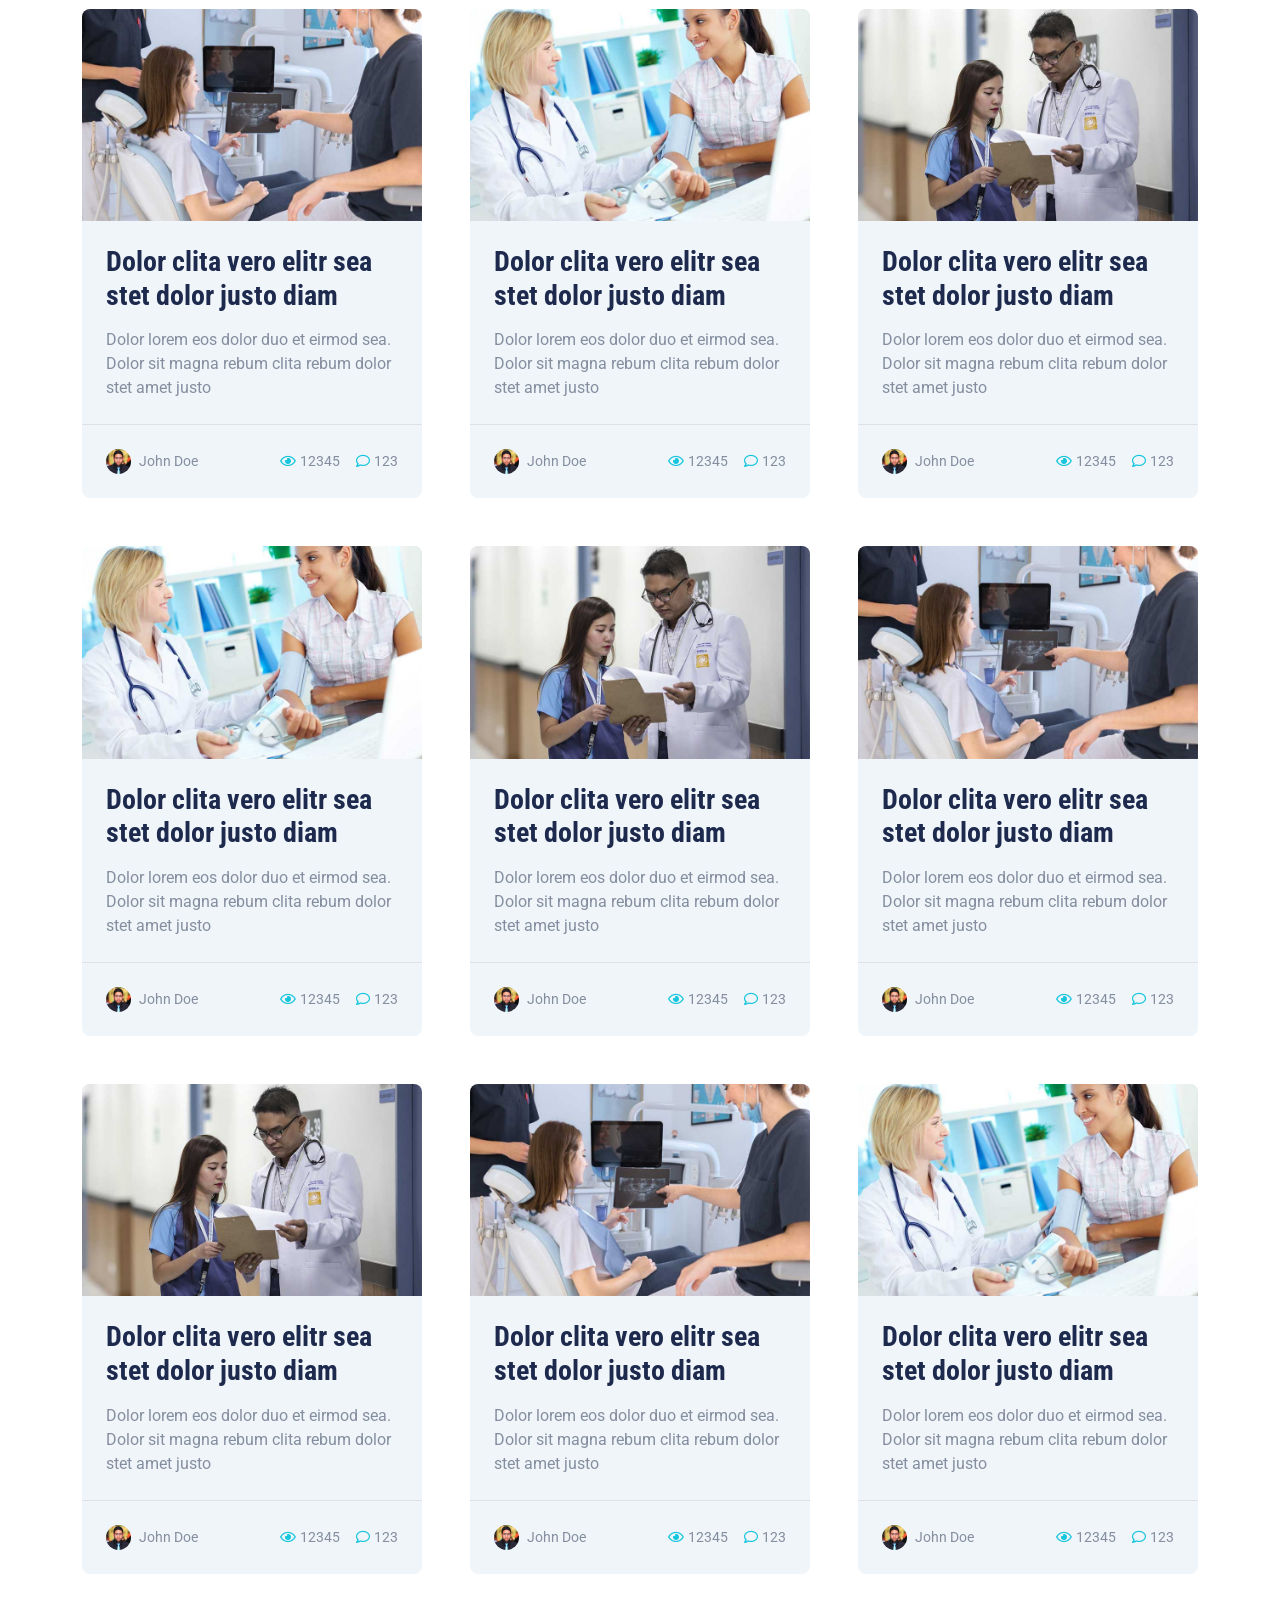
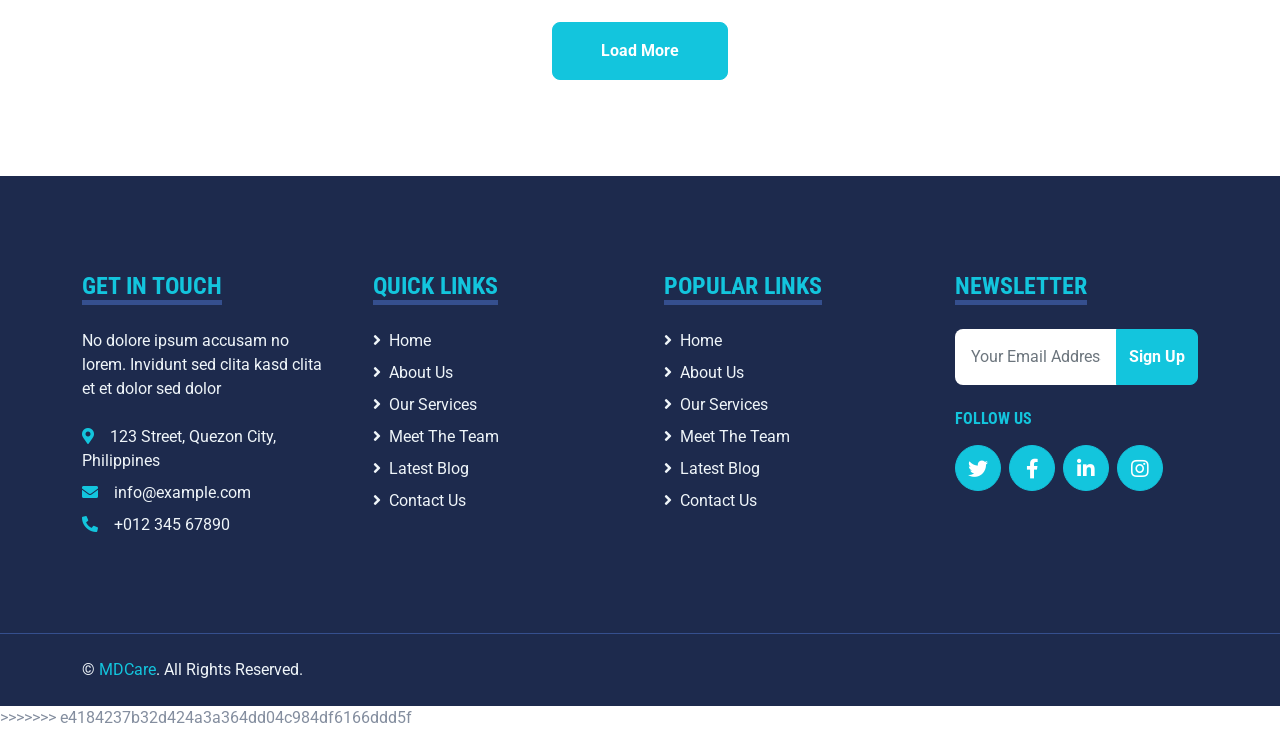
==== commit 3d6831aa: "edit error" ====
--- a/blog.html
+++ b/blog.html
@@ -1,4 +1,3 @@
-<<<<<<< HEAD
 <!DOCTYPE html>
 <html lang="en">
 
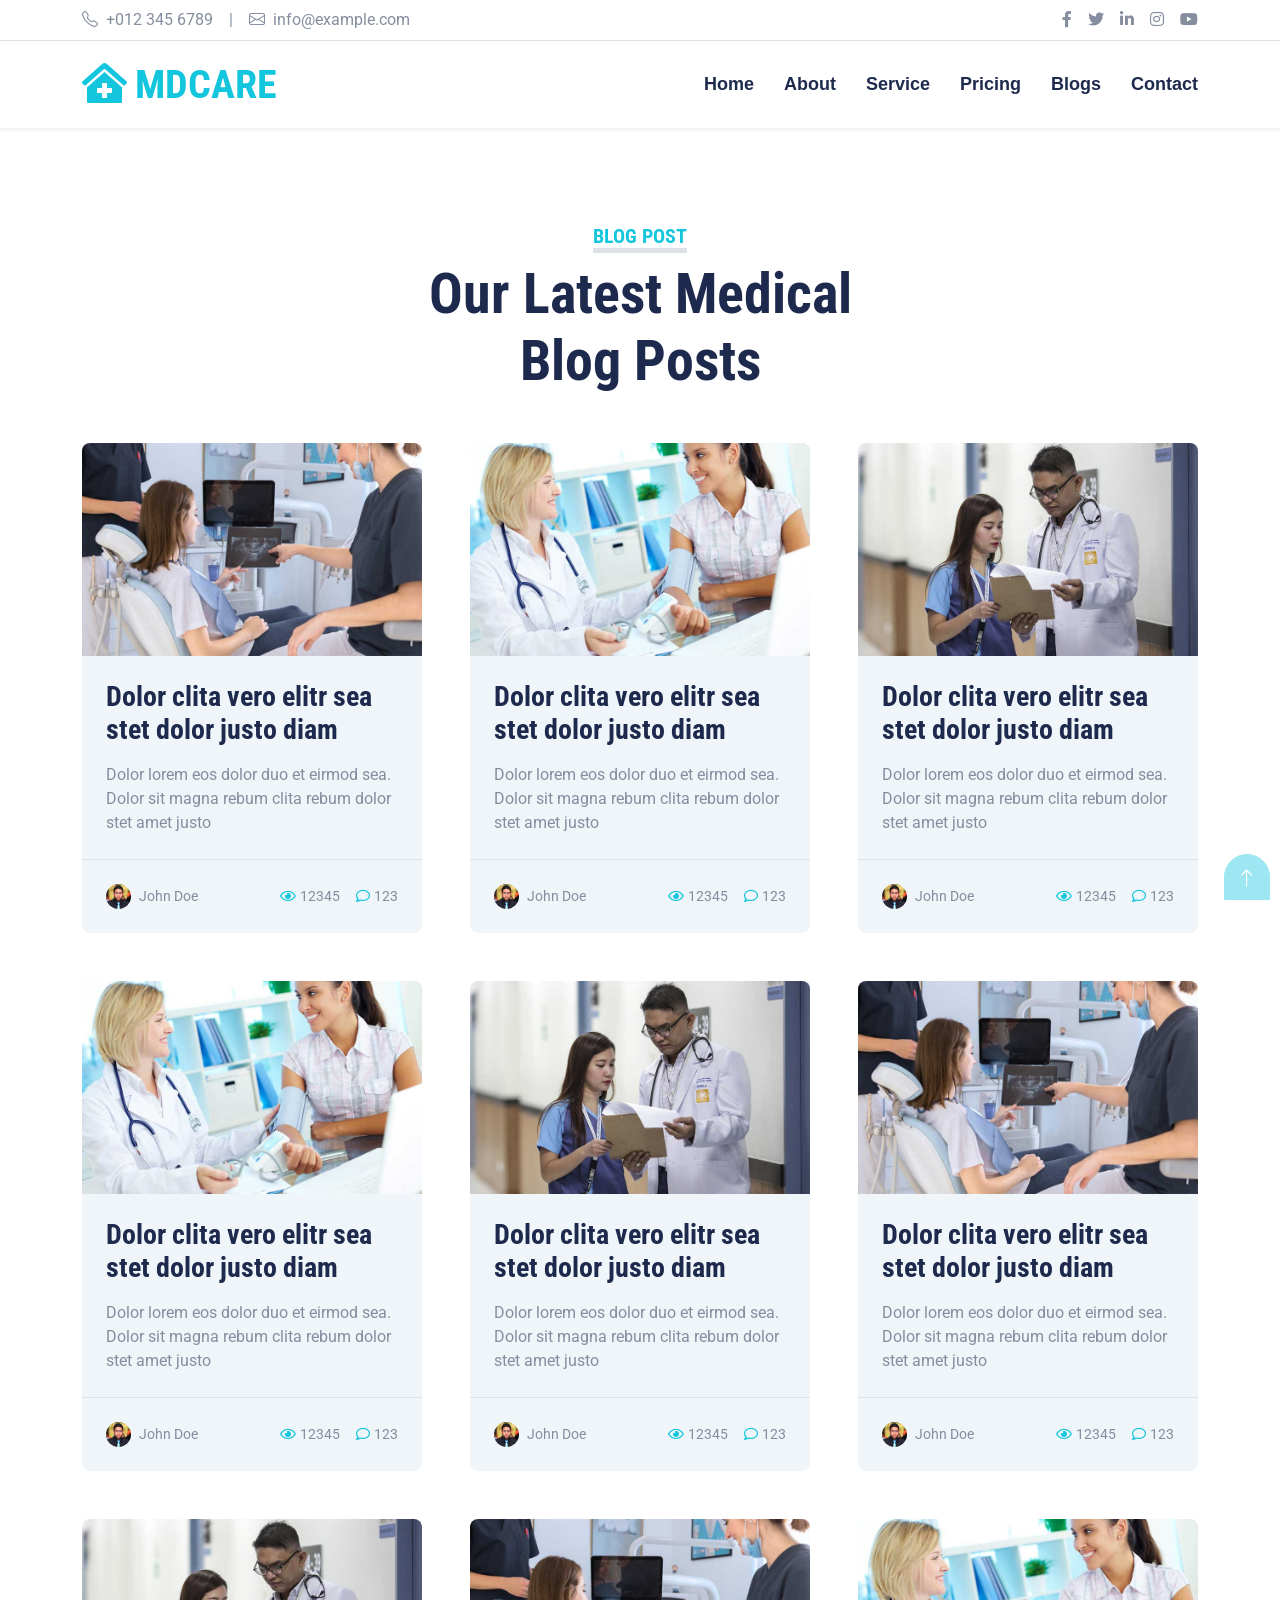
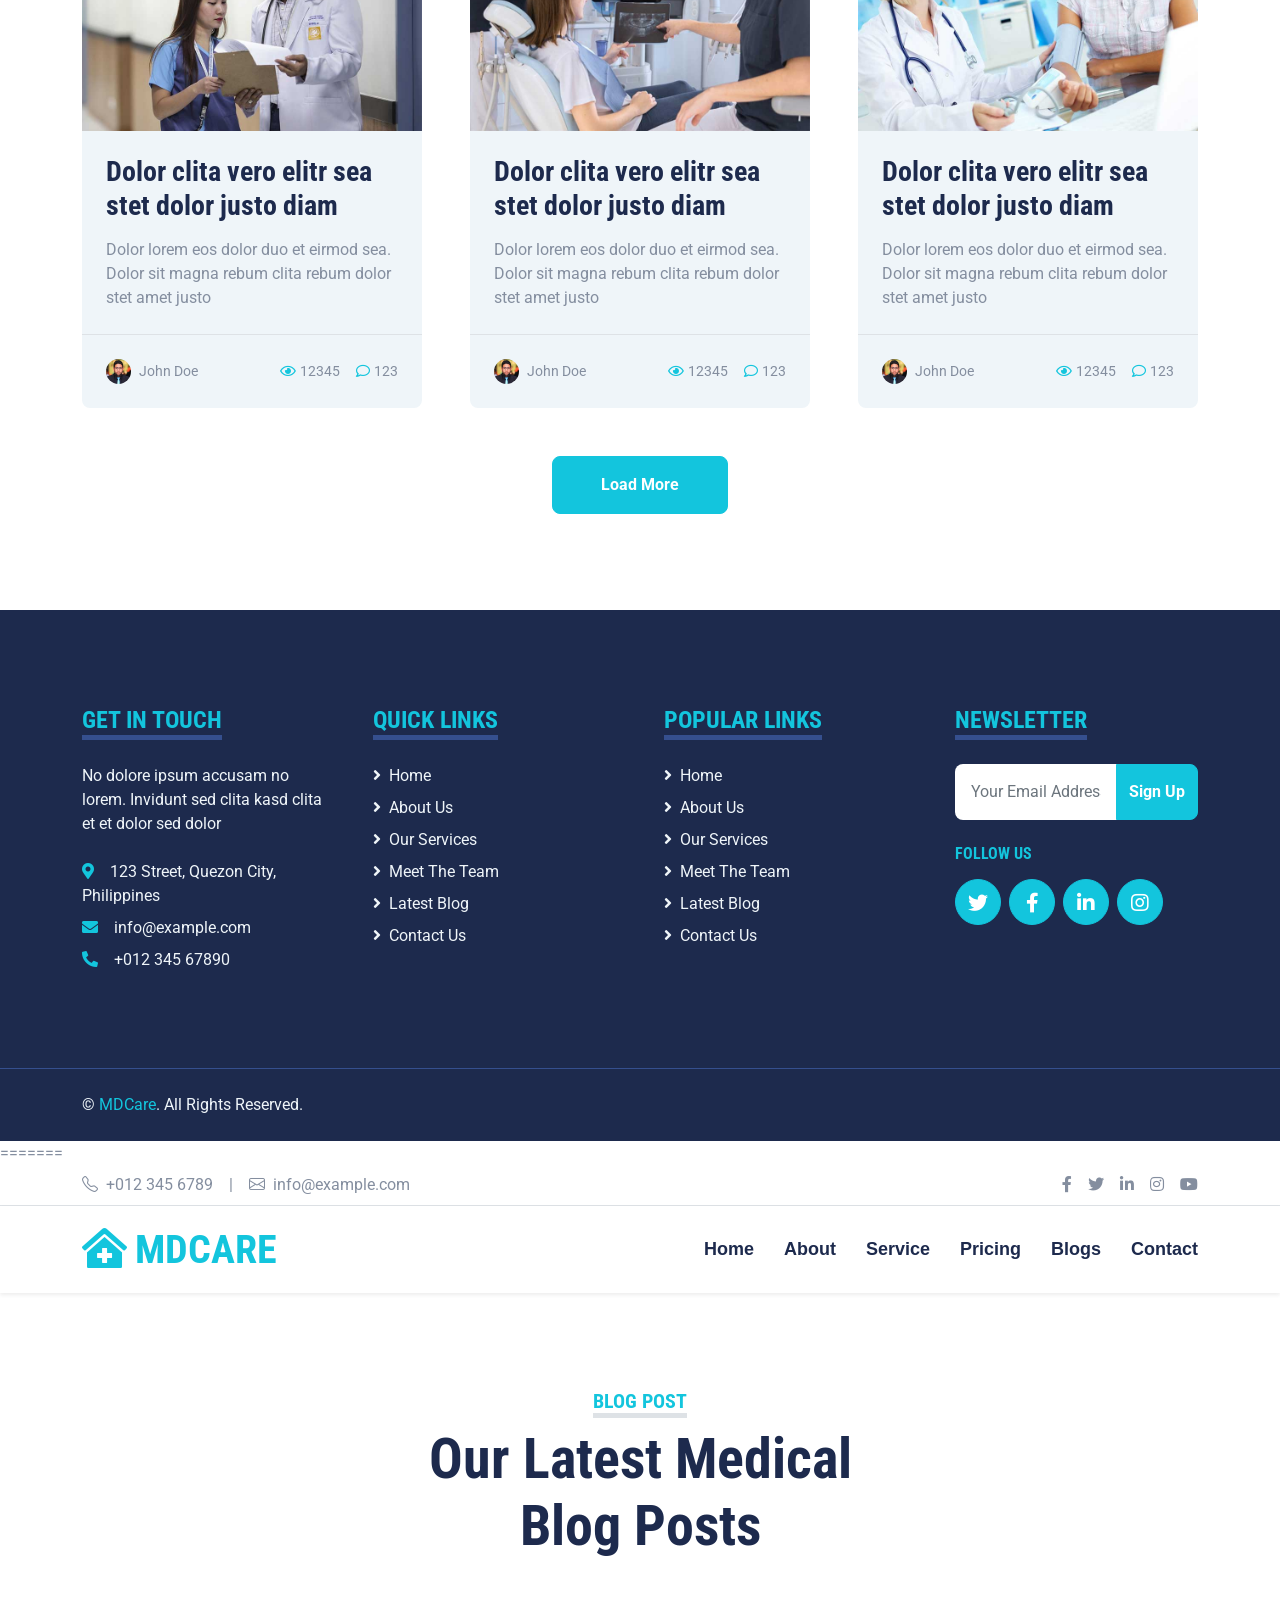
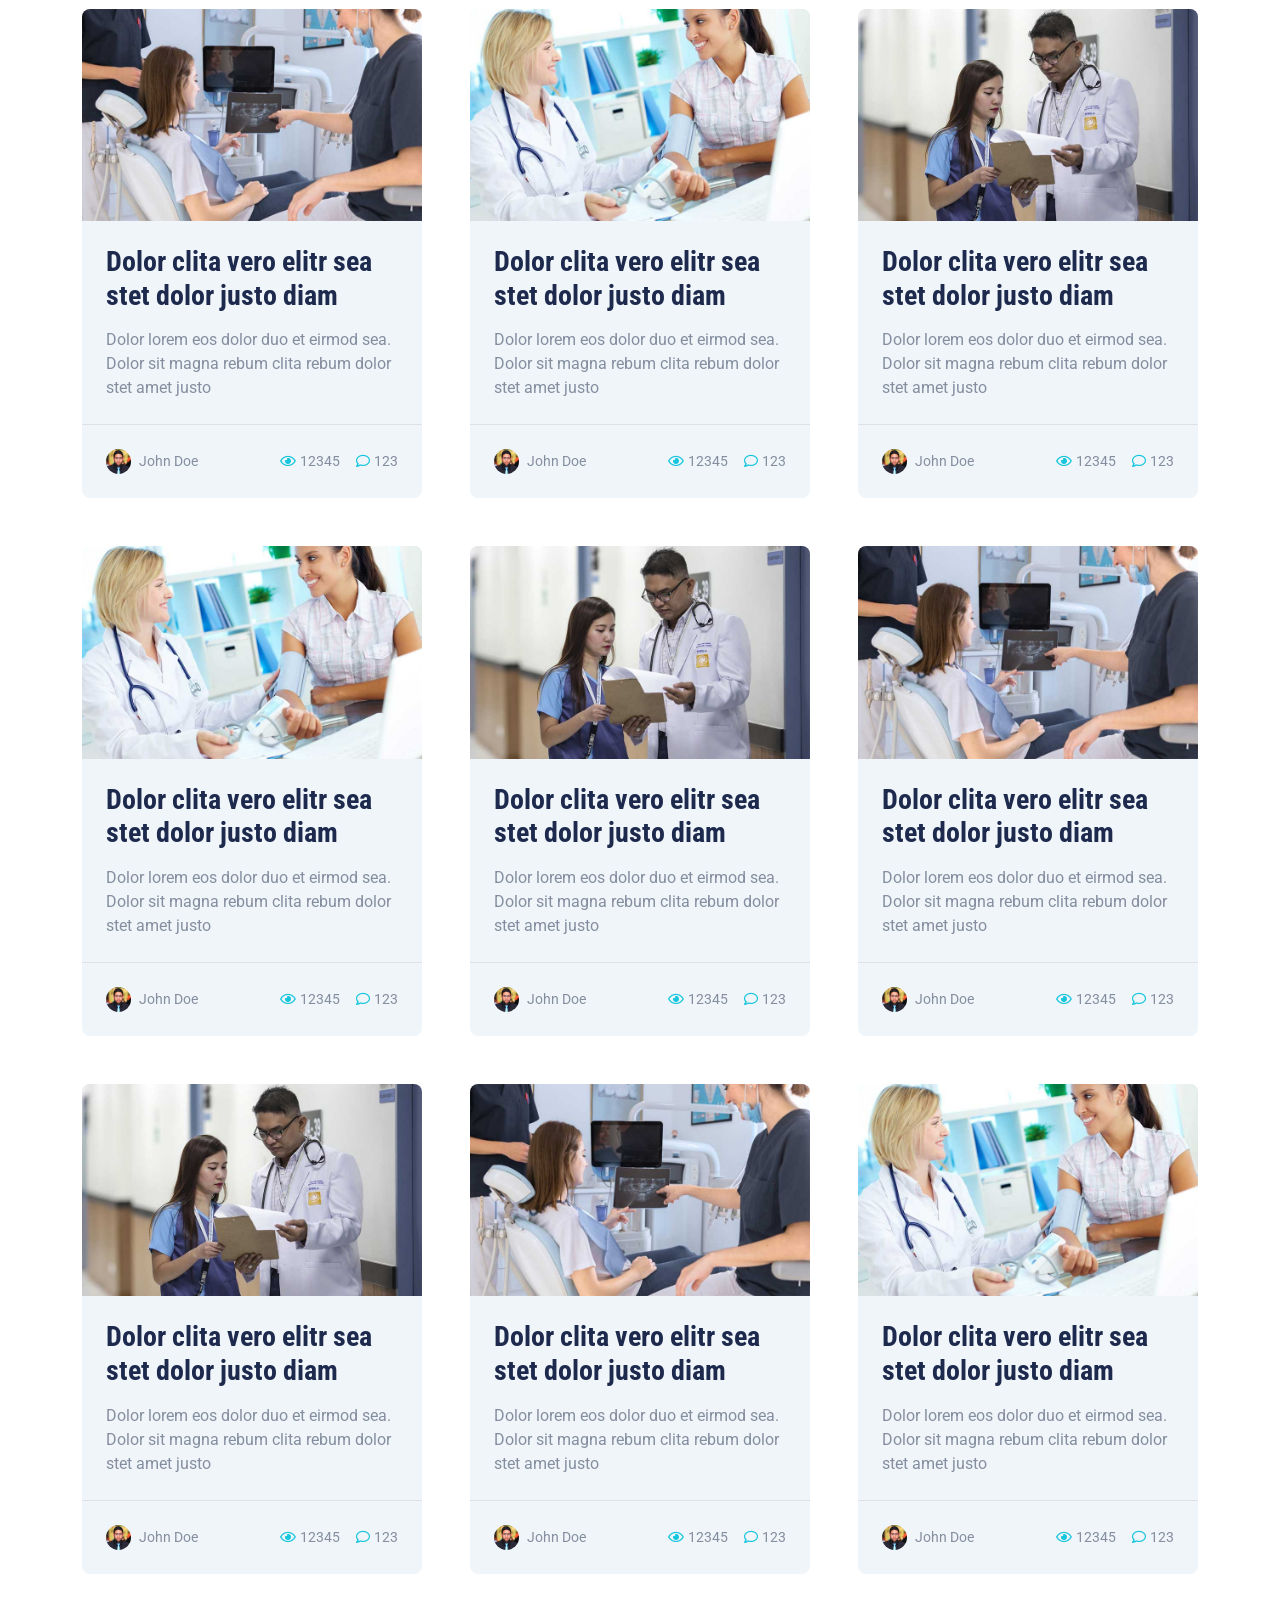
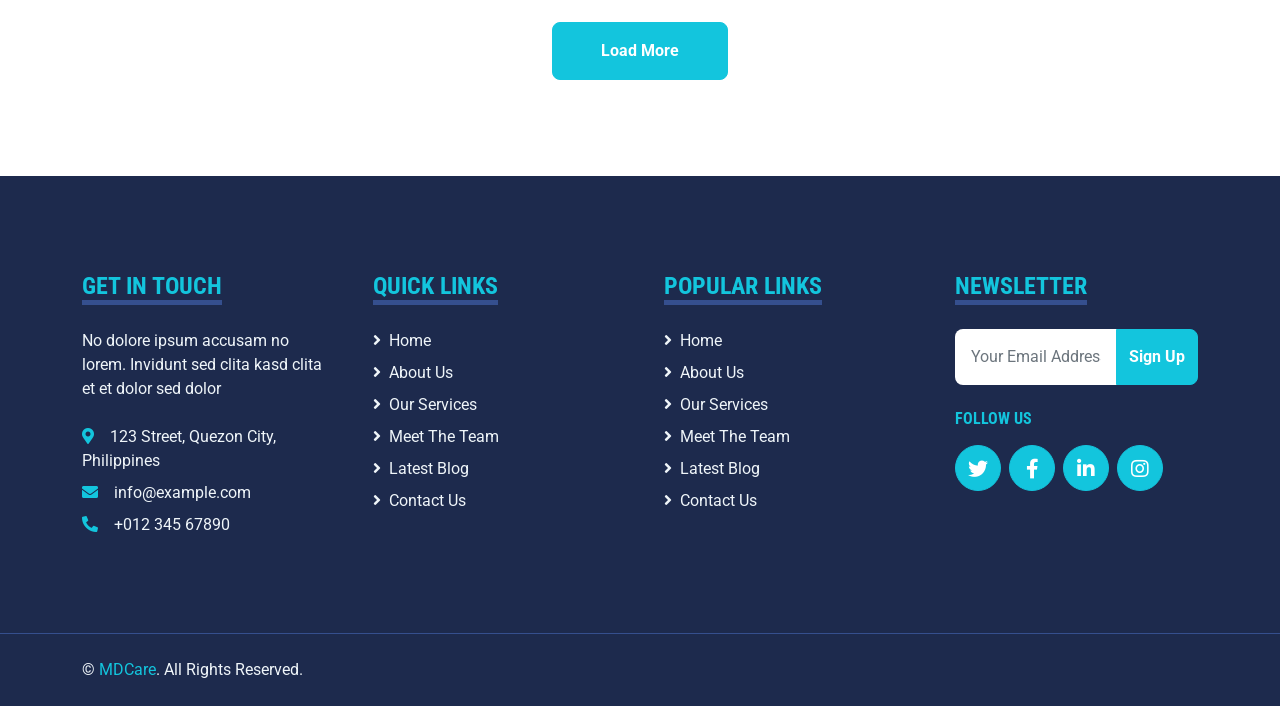
==== commit c5ace1c1: "remove duplicates" ====
--- a/blog.html
+++ b/blog.html
@@ -745,5 +745,4 @@
     <script src="js/main.js"></script>
 </body>
 
->>>>>>> e4184237b32d424a3a364dd04c984df6166ddd5f
 </html>
--- a/css/style.css
+++ b/css/style.css
@@ -1,4 +1,3 @@
-<<<<<<< HEAD
 /********** Template CSS **********/
 :root {
     --primary: #13C5DD;
@@ -426,433 +425,4 @@
   .time-left {
     float: left;
     color: #999;
-=======
-/********** Template CSS **********/
-:root {
-    --primary: #13C5DD;
-    --secondary: #354F8E;
-    --light: #EFF5F9;
-    --dark: #1D2A4D;
-}
-
-.btn {
-    font-weight: 700;
-    transition: .5s;
-}
-
-.btn:hover {
-    -webkit-box-shadow: 0 8px 6px -6px #555555;
-    -moz-box-shadow: 0 8px 6px -6px #555555;
-    box-shadow: 0 8px 6px -6px #555555;
-}
-
-.btn-primary {
-    color: #FFFFFF;
-}
-
-.btn-square {
-    width: 36px;
-    height: 36px;
-}
-
-.btn-sm-square {
-    width: 28px;
-    height: 28px;
-}
-
-.btn-lg-square {
-    width: 46px;
-    height: 46px;
-}
-
-.btn-square,
-.btn-sm-square,
-.btn-lg-square {
-    padding-left: 0;
-    padding-right: 0;
-    text-align: center;
-}
-
-.back-to-top {
-    position: fixed;
-    display: none;
-    right: 10px;
-    bottom: 0;
-    border-radius: 50% 50% 0 0;
-    z-index: 99;
-}
-
-.navbar-light .navbar-nav .nav-link {
-    font-family: 'Jost', sans-serif;
-    position: relative;
-    margin-left: 30px;
-    padding: 30px 0;
-    font-size: 18px;
-    font-weight: 700;
-    color: var(--dark);
-    outline: none;
-    transition: .5s;
-}
-
-.navbar-light .navbar-nav .nav-link:hover,
-.navbar-light .navbar-nav .nav-link.active {
-    color: var(--primary);
-}
-
-.navbar .action-buttons .dropdown-toggle::after {
-	display: none;
-}
-.navbar .nav-item i {
-	font-size: 18px;
-}
-.navbar .dropdown-item i {
-	font-size: 16px;
-	min-width: 22px;
-}
-.navbar .dropdown-menu {
-    top: 100%;
-	border-radius: 1px;
-	border-color: #e5e5e5;
-	box-shadow: 0 2px 8px rgba(0,0,0,.05);
-}
-.navbar .navbar-nav .dropdown-menu a {
-	padding: 8px 20px;
-	line-height: normal;
-}
-.navbar .navbar-form {
-	border: none;
-}
-.navbar .navbar-form-wrapper {
-	padding: 0 15px;
-}
-.navbar .login-form label {
-	color: #888;
-	font-weight: normal;
-}
-.navbar .dropdown-menu.login-form {
-	width: 280px;
-	padding: 20px;
-	left: auto;
-	right: 0;
-	font-size: 14px;
-}
-.navbar .navbar-nav .dropdown-menu.login-form a {
-	padding: 0 !important;
-	color: #13C5DD;
-	font-weight: normal;
-}
-.navbar .navbar-nav .dropdown-menu.login-form a:hover{
-	text-decoration: underline;
-}
-.navbar .dropdown-menu.login-form .checkbox-inline {
-	margin-top: 10px;
-}
-
-.form-group {
-    margin-bottom: 1rem;
-}
-
-span.psw {
-    float: right;
-    padding-top: 16px;
-  }
-
-@media (min-width: 1200px){
-	.form-inline .input-group {
-		width: 300px;
-		margin-left: 30px;
-	}
-}
-@media (max-width: 768px){
-	.navbar .dropdown-menu.login-form {
-		width: 100%;
-		padding: 10px 15px;
-		background: transparent;
-		border: none;
-	}
-	.navbar .form-inline {
-		display: block;
-	}
-	.navbar .input-group {
-		width: 100%;
-	}
-	.navbar .navbar-nav .btn-primary, .navbar .navbar-nav .btn-primary:active {
-		display: block;
-	}
-}
-
-@media (min-width: 992px) {
-    .navbar-light .navbar-nav .nav-link::before {
-        position: absolute;
-        content: "";
-        width: 0;
-        height: 5px;
-        bottom: 0;
-        left: 50%;
-        background: var(--primary);
-        transition: .5s;
-    }
-
-    .navbar-light .navbar-nav .nav-link:hover::before,
-    .navbar-light .navbar-nav .nav-link.active::before {
-        width: 100%;
-        left: 0;
-    }
-}
-
-@media (max-width: 991.98px) {
-    .navbar-light .navbar-nav .nav-link  {
-        margin-left: 0;
-        padding: 10px 0;
-    }
-}
-
-.hero-header {
-    background: url(../img/hero.jpg) top right no-repeat;
-    background-size: cover;
-}
-
-.service-item {
-    position: relative;
-    height: 350px;
-    padding: 0 30px;
-    transition: .5s;
-}
-
-.service-item .service-icon {
-    width: 150px;
-    height: 100px;
-    display: flex;
-    align-items: center;
-    justify-content: center;
-    background: var(--primary);
-    border-radius: 50%;
-    transform: rotate(-14deg);
-}
-
-.service-item .service-icon i {
-    transform: rotate(15deg);
-}
-
-.service-item a.btn {
-    position: absolute;
-    width: 60px;
-    bottom: -48px;
-    left: 50%;
-    margin-left: -30px;
-    opacity: 0;
-}
-
-.service-item:hover a.btn {
-    bottom: -24px;
-    opacity: 1;
-}
-
-.price-carousel::after {
-    position: absolute;
-    content: "";
-    width: 100%;
-    height: 50%;
-    bottom: 0;
-    left: 0;
-    background: var(--primary);
-    border-radius: 8px 8px 50% 50%;
-    z-index: -1;
-}
-
-.price-carousel .owl-nav {
-    margin-top: 35px;
-    width: 100%;
-    text-align: center;
-    display: flex;
-    justify-content: center;
-}
-
-.price-carousel .owl-nav .owl-prev,
-.price-carousel .owl-nav .owl-next{
-    position: relative;
-    margin: 0 5px;
-    width: 45px;
-    height: 45px;
-    display: flex;
-    align-items: center;
-    justify-content: center;
-    color: var(--primary);
-    background: #FFFFFF;
-    font-size: 22px;
-    border-radius: 45px;
-    transition: .5s;
-}
-
-.price-carousel .owl-nav .owl-prev:hover,
-.price-carousel .owl-nav .owl-next:hover {
-    color: var(--dark);
-}
-
-@media (min-width: 576px) {
-    .team-item .row {
-        height: 350px;
-    }
-}
-
-.team-carousel .owl-nav {
-    position: absolute;
-    padding: 0 45px;
-    width: 100%;
-    height: 45px;
-    top: calc(50% - 22.5px);
-    left: 0;
-    display: flex;
-    justify-content: space-between;
-}
-
-.team-carousel .owl-nav .owl-prev,
-.team-carousel .owl-nav .owl-next {
-    position: relative;
-    width: 45px;
-    height: 45px;
-    display: flex;
-    align-items: center;
-    justify-content: center;
-    color: #FFFFFF;
-    background: var(--primary);
-    border-radius: 45px;
-    font-size: 22px;
-    transition: .5s;
-}
-
-.team-carousel .owl-nav .owl-prev:hover,
-.team-carousel .owl-nav .owl-next:hover {
-    background: var(--dark);
-}
-
-.testimonial-carousel .owl-dots {
-    margin-top: 15px;
-    display: flex;
-    align-items: center;
-    justify-content: center;
-}
-
-.testimonial-carousel .owl-dot {
-    position: relative;
-    display: inline-block;
-    margin: 0 5px;
-    width: 20px;
-    height: 20px;
-    background: var(--light);
-    border: 2px solid var(--primary);
-    border-radius: 20px;
-    transition: .5s;
-}
-
-.testimonial-carousel .owl-dot.active {
-    width: 40px;
-    height: 40px;
-    background: var(--primary);
-}
-
-.testimonial-carousel .owl-item img {
-    width: 150px;
-    height: 150px;
-}
-
-
-.open-button {
-    display: inline-block;
-    background-color: #13C5DD;
-    color: white;
-    padding: 10px 20px;
-    border: none;
-    cursor: pointer;
-    position: fixed;
-    bottom: 15px;
-    right: 50px;
-    width: 150px;
-    height: 70px;
-    border-radius: 100px;   
-  }
-  
-  /* The popup chat - hidden by default */
-  .chat-popup {
-    display: none;
-    position: fixed;
-    bottom: 0;
-    right: 10px;
-    border: 3px solid #13C5DD;
-    border-radius: 10px 10px 0px 0px;
-    z-index: 9;
-  }
-  
-  /* Add styles to the form container */
-  .form-container {
-    max-width: 300px;
-    padding: 10px;
-    background-color: white;
-    border-radius: 10px 10px 0px 0px;
-  }
-  
-  /* Full-width textarea */
-  .form-container textarea {
-    width: 100%;
-    padding: 15px;
-    margin: 5px 0 22px 0;
-    border: none;
-    background: #f1f1f1;
-    border-color: #1D2A4D;
-    resize: none;
-    min-height: 20px;
-  }
-  
-  /* When the textarea gets focus, do something */
-  .form-container textarea:focus {
-    background-color: #ddd;
-    border-color: #1D2A4D;
-    outline: none;
-  }
-  
-  /* Set a style for the submit/send button */
-  .form-container .btn {
-    background-color: #13C5DD;
-    color: white;
-    padding: 16px 20px;
-    border: none;
-    cursor: pointer;
-    width: 100%;
-    margin-bottom:10px;
-    opacity: 0.8;
-  }
-  
-  /* Add a red background color to the cancel button */
-  .form-container .cancel {
-    background-color: red;
-  }
-  
-  /* Add some hover effects to buttons */
-  .form-container .btn:hover, .open-button:hover {
-    opacity: 1;
-  }
-
-  .chathistory {
-    border-radius: 5px;
-    margin: 10px 0;
-    padding: 10px;
-  }
-    
-  .chathistoy::after {
-    content: "";
-    clear: both;
-    display: table;
-  }
-  
-  
-  
-  .time-right {
-    float: right;
-    color: #aaa;
-  }
-  
-  .time-left {
-    float: left;
-    color: #999;
->>>>>>> e4184237b32d424a3a364dd04c984df6166ddd5f
   }
--- a/css/style.css
+++ b/css/style.css
@@ -1,4 +1,3 @@
-<<<<<<< HEAD
 /********** Template CSS **********/
 :root {
     --primary: #13C5DD;
@@ -426,433 +425,4 @@
   .time-left {
     float: left;
     color: #999;
-=======
-/********** Template CSS **********/
-:root {
-    --primary: #13C5DD;
-    --secondary: #354F8E;
-    --light: #EFF5F9;
-    --dark: #1D2A4D;
-}
-
-.btn {
-    font-weight: 700;
-    transition: .5s;
-}
-
-.btn:hover {
-    -webkit-box-shadow: 0 8px 6px -6px #555555;
-    -moz-box-shadow: 0 8px 6px -6px #555555;
-    box-shadow: 0 8px 6px -6px #555555;
-}
-
-.btn-primary {
-    color: #FFFFFF;
-}
-
-.btn-square {
-    width: 36px;
-    height: 36px;
-}
-
-.btn-sm-square {
-    width: 28px;
-    height: 28px;
-}
-
-.btn-lg-square {
-    width: 46px;
-    height: 46px;
-}
-
-.btn-square,
-.btn-sm-square,
-.btn-lg-square {
-    padding-left: 0;
-    padding-right: 0;
-    text-align: center;
-}
-
-.back-to-top {
-    position: fixed;
-    display: none;
-    right: 10px;
-    bottom: 0;
-    border-radius: 50% 50% 0 0;
-    z-index: 99;
-}
-
-.navbar-light .navbar-nav .nav-link {
-    font-family: 'Jost', sans-serif;
-    position: relative;
-    margin-left: 30px;
-    padding: 30px 0;
-    font-size: 18px;
-    font-weight: 700;
-    color: var(--dark);
-    outline: none;
-    transition: .5s;
-}
-
-.navbar-light .navbar-nav .nav-link:hover,
-.navbar-light .navbar-nav .nav-link.active {
-    color: var(--primary);
-}
-
-.navbar .action-buttons .dropdown-toggle::after {
-	display: none;
-}
-.navbar .nav-item i {
-	font-size: 18px;
-}
-.navbar .dropdown-item i {
-	font-size: 16px;
-	min-width: 22px;
-}
-.navbar .dropdown-menu {
-    top: 100%;
-	border-radius: 1px;
-	border-color: #e5e5e5;
-	box-shadow: 0 2px 8px rgba(0,0,0,.05);
-}
-.navbar .navbar-nav .dropdown-menu a {
-	padding: 8px 20px;
-	line-height: normal;
-}
-.navbar .navbar-form {
-	border: none;
-}
-.navbar .navbar-form-wrapper {
-	padding: 0 15px;
-}
-.navbar .login-form label {
-	color: #888;
-	font-weight: normal;
-}
-.navbar .dropdown-menu.login-form {
-	width: 280px;
-	padding: 20px;
-	left: auto;
-	right: 0;
-	font-size: 14px;
-}
-.navbar .navbar-nav .dropdown-menu.login-form a {
-	padding: 0 !important;
-	color: #13C5DD;
-	font-weight: normal;
-}
-.navbar .navbar-nav .dropdown-menu.login-form a:hover{
-	text-decoration: underline;
-}
-.navbar .dropdown-menu.login-form .checkbox-inline {
-	margin-top: 10px;
-}
-
-.form-group {
-    margin-bottom: 1rem;
-}
-
-span.psw {
-    float: right;
-    padding-top: 16px;
-  }
-
-@media (min-width: 1200px){
-	.form-inline .input-group {
-		width: 300px;
-		margin-left: 30px;
-	}
-}
-@media (max-width: 768px){
-	.navbar .dropdown-menu.login-form {
-		width: 100%;
-		padding: 10px 15px;
-		background: transparent;
-		border: none;
-	}
-	.navbar .form-inline {
-		display: block;
-	}
-	.navbar .input-group {
-		width: 100%;
-	}
-	.navbar .navbar-nav .btn-primary, .navbar .navbar-nav .btn-primary:active {
-		display: block;
-	}
-}
-
-@media (min-width: 992px) {
-    .navbar-light .navbar-nav .nav-link::before {
-        position: absolute;
-        content: "";
-        width: 0;
-        height: 5px;
-        bottom: 0;
-        left: 50%;
-        background: var(--primary);
-        transition: .5s;
-    }
-
-    .navbar-light .navbar-nav .nav-link:hover::before,
-    .navbar-light .navbar-nav .nav-link.active::before {
-        width: 100%;
-        left: 0;
-    }
-}
-
-@media (max-width: 991.98px) {
-    .navbar-light .navbar-nav .nav-link  {
-        margin-left: 0;
-        padding: 10px 0;
-    }
-}
-
-.hero-header {
-    background: url(../img/hero.jpg) top right no-repeat;
-    background-size: cover;
-}
-
-.service-item {
-    position: relative;
-    height: 350px;
-    padding: 0 30px;
-    transition: .5s;
-}
-
-.service-item .service-icon {
-    width: 150px;
-    height: 100px;
-    display: flex;
-    align-items: center;
-    justify-content: center;
-    background: var(--primary);
-    border-radius: 50%;
-    transform: rotate(-14deg);
-}
-
-.service-item .service-icon i {
-    transform: rotate(15deg);
-}
-
-.service-item a.btn {
-    position: absolute;
-    width: 60px;
-    bottom: -48px;
-    left: 50%;
-    margin-left: -30px;
-    opacity: 0;
-}
-
-.service-item:hover a.btn {
-    bottom: -24px;
-    opacity: 1;
-}
-
-.price-carousel::after {
-    position: absolute;
-    content: "";
-    width: 100%;
-    height: 50%;
-    bottom: 0;
-    left: 0;
-    background: var(--primary);
-    border-radius: 8px 8px 50% 50%;
-    z-index: -1;
-}
-
-.price-carousel .owl-nav {
-    margin-top: 35px;
-    width: 100%;
-    text-align: center;
-    display: flex;
-    justify-content: center;
-}
-
-.price-carousel .owl-nav .owl-prev,
-.price-carousel .owl-nav .owl-next{
-    position: relative;
-    margin: 0 5px;
-    width: 45px;
-    height: 45px;
-    display: flex;
-    align-items: center;
-    justify-content: center;
-    color: var(--primary);
-    background: #FFFFFF;
-    font-size: 22px;
-    border-radius: 45px;
-    transition: .5s;
-}
-
-.price-carousel .owl-nav .owl-prev:hover,
-.price-carousel .owl-nav .owl-next:hover {
-    color: var(--dark);
-}
-
-@media (min-width: 576px) {
-    .team-item .row {
-        height: 350px;
-    }
-}
-
-.team-carousel .owl-nav {
-    position: absolute;
-    padding: 0 45px;
-    width: 100%;
-    height: 45px;
-    top: calc(50% - 22.5px);
-    left: 0;
-    display: flex;
-    justify-content: space-between;
-}
-
-.team-carousel .owl-nav .owl-prev,
-.team-carousel .owl-nav .owl-next {
-    position: relative;
-    width: 45px;
-    height: 45px;
-    display: flex;
-    align-items: center;
-    justify-content: center;
-    color: #FFFFFF;
-    background: var(--primary);
-    border-radius: 45px;
-    font-size: 22px;
-    transition: .5s;
-}
-
-.team-carousel .owl-nav .owl-prev:hover,
-.team-carousel .owl-nav .owl-next:hover {
-    background: var(--dark);
-}
-
-.testimonial-carousel .owl-dots {
-    margin-top: 15px;
-    display: flex;
-    align-items: center;
-    justify-content: center;
-}
-
-.testimonial-carousel .owl-dot {
-    position: relative;
-    display: inline-block;
-    margin: 0 5px;
-    width: 20px;
-    height: 20px;
-    background: var(--light);
-    border: 2px solid var(--primary);
-    border-radius: 20px;
-    transition: .5s;
-}
-
-.testimonial-carousel .owl-dot.active {
-    width: 40px;
-    height: 40px;
-    background: var(--primary);
-}
-
-.testimonial-carousel .owl-item img {
-    width: 150px;
-    height: 150px;
-}
-
-
-.open-button {
-    display: inline-block;
-    background-color: #13C5DD;
-    color: white;
-    padding: 10px 20px;
-    border: none;
-    cursor: pointer;
-    position: fixed;
-    bottom: 15px;
-    right: 50px;
-    width: 150px;
-    height: 70px;
-    border-radius: 100px;   
-  }
-  
-  /* The popup chat - hidden by default */
-  .chat-popup {
-    display: none;
-    position: fixed;
-    bottom: 0;
-    right: 10px;
-    border: 3px solid #13C5DD;
-    border-radius: 10px 10px 0px 0px;
-    z-index: 9;
-  }
-  
-  /* Add styles to the form container */
-  .form-container {
-    max-width: 300px;
-    padding: 10px;
-    background-color: white;
-    border-radius: 10px 10px 0px 0px;
-  }
-  
-  /* Full-width textarea */
-  .form-container textarea {
-    width: 100%;
-    padding: 15px;
-    margin: 5px 0 22px 0;
-    border: none;
-    background: #f1f1f1;
-    border-color: #1D2A4D;
-    resize: none;
-    min-height: 20px;
-  }
-  
-  /* When the textarea gets focus, do something */
-  .form-container textarea:focus {
-    background-color: #ddd;
-    border-color: #1D2A4D;
-    outline: none;
-  }
-  
-  /* Set a style for the submit/send button */
-  .form-container .btn {
-    background-color: #13C5DD;
-    color: white;
-    padding: 16px 20px;
-    border: none;
-    cursor: pointer;
-    width: 100%;
-    margin-bottom:10px;
-    opacity: 0.8;
-  }
-  
-  /* Add a red background color to the cancel button */
-  .form-container .cancel {
-    background-color: red;
-  }
-  
-  /* Add some hover effects to buttons */
-  .form-container .btn:hover, .open-button:hover {
-    opacity: 1;
-  }
-
-  .chathistory {
-    border-radius: 5px;
-    margin: 10px 0;
-    padding: 10px;
-  }
-    
-  .chathistoy::after {
-    content: "";
-    clear: both;
-    display: table;
-  }
-  
-  
-  
-  .time-right {
-    float: right;
-    color: #aaa;
-  }
-  
-  .time-left {
-    float: left;
-    color: #999;
->>>>>>> e4184237b32d424a3a364dd04c984df6166ddd5f
   }
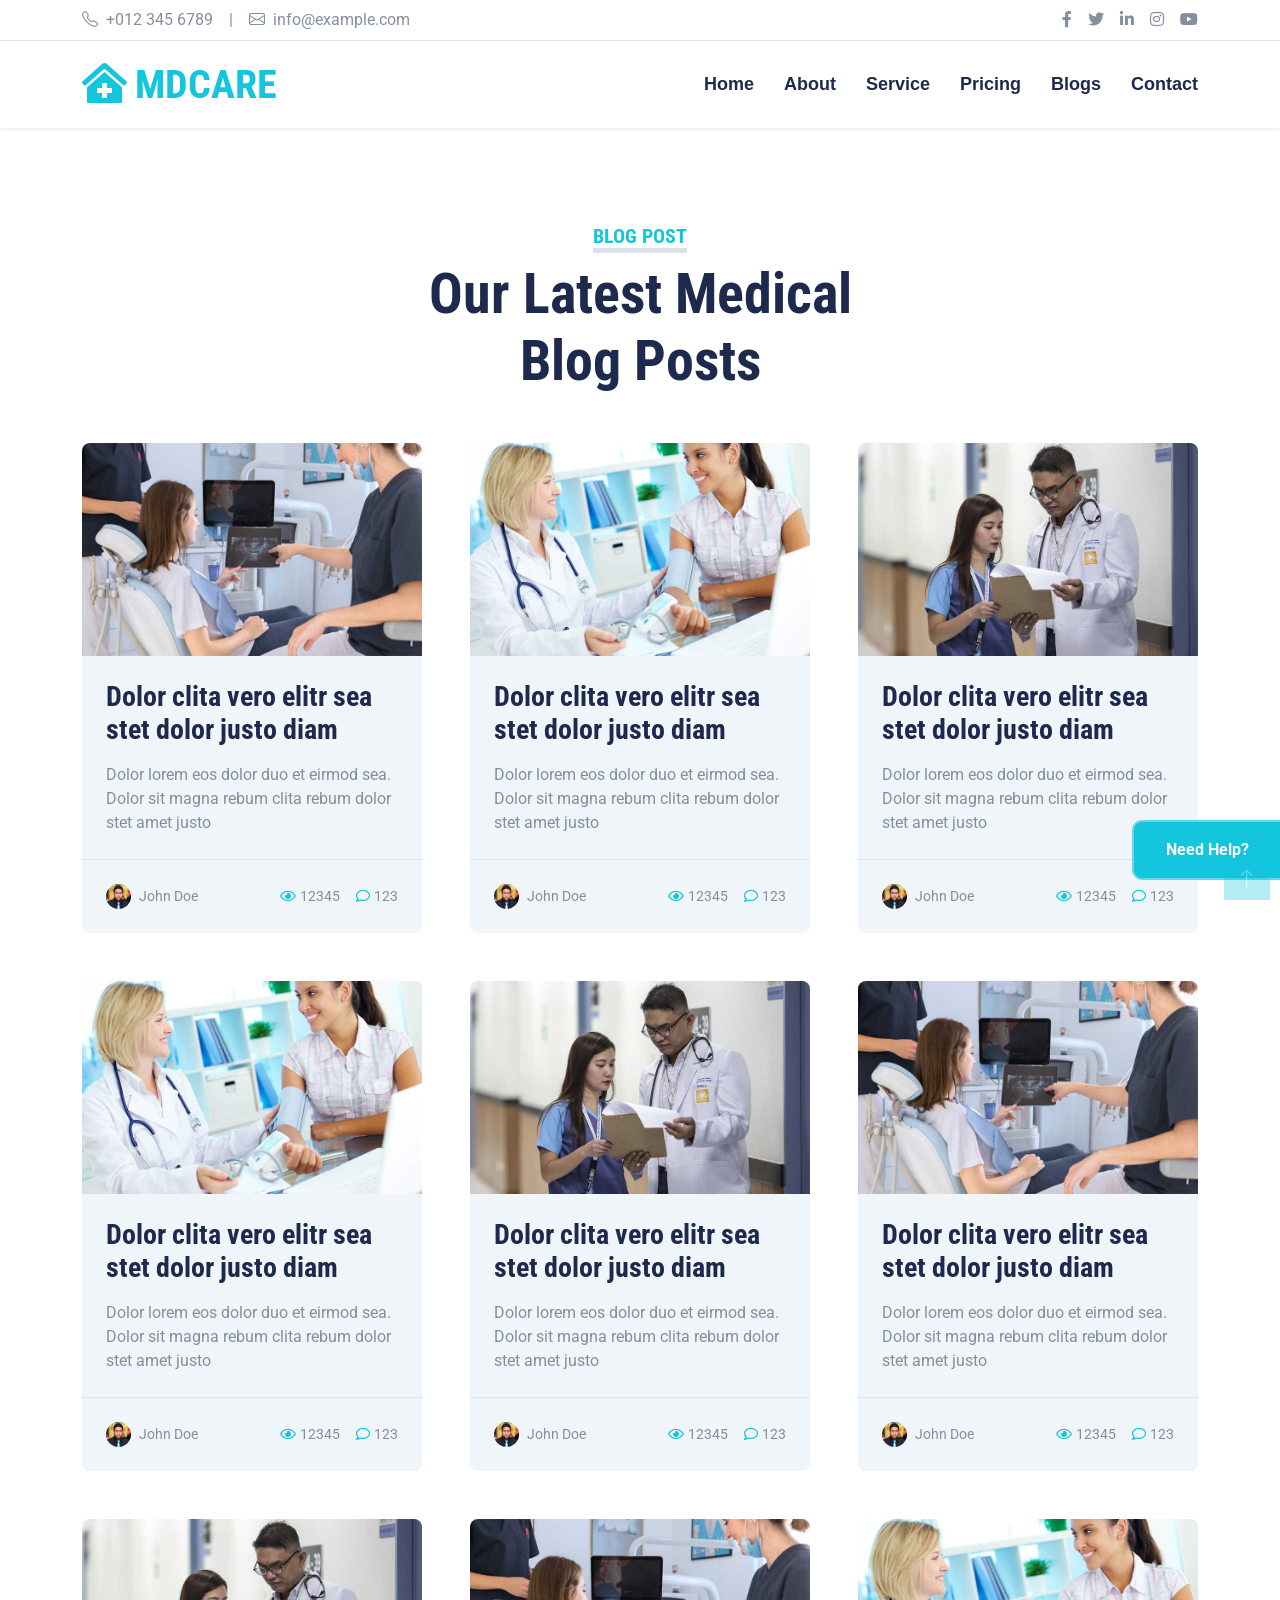
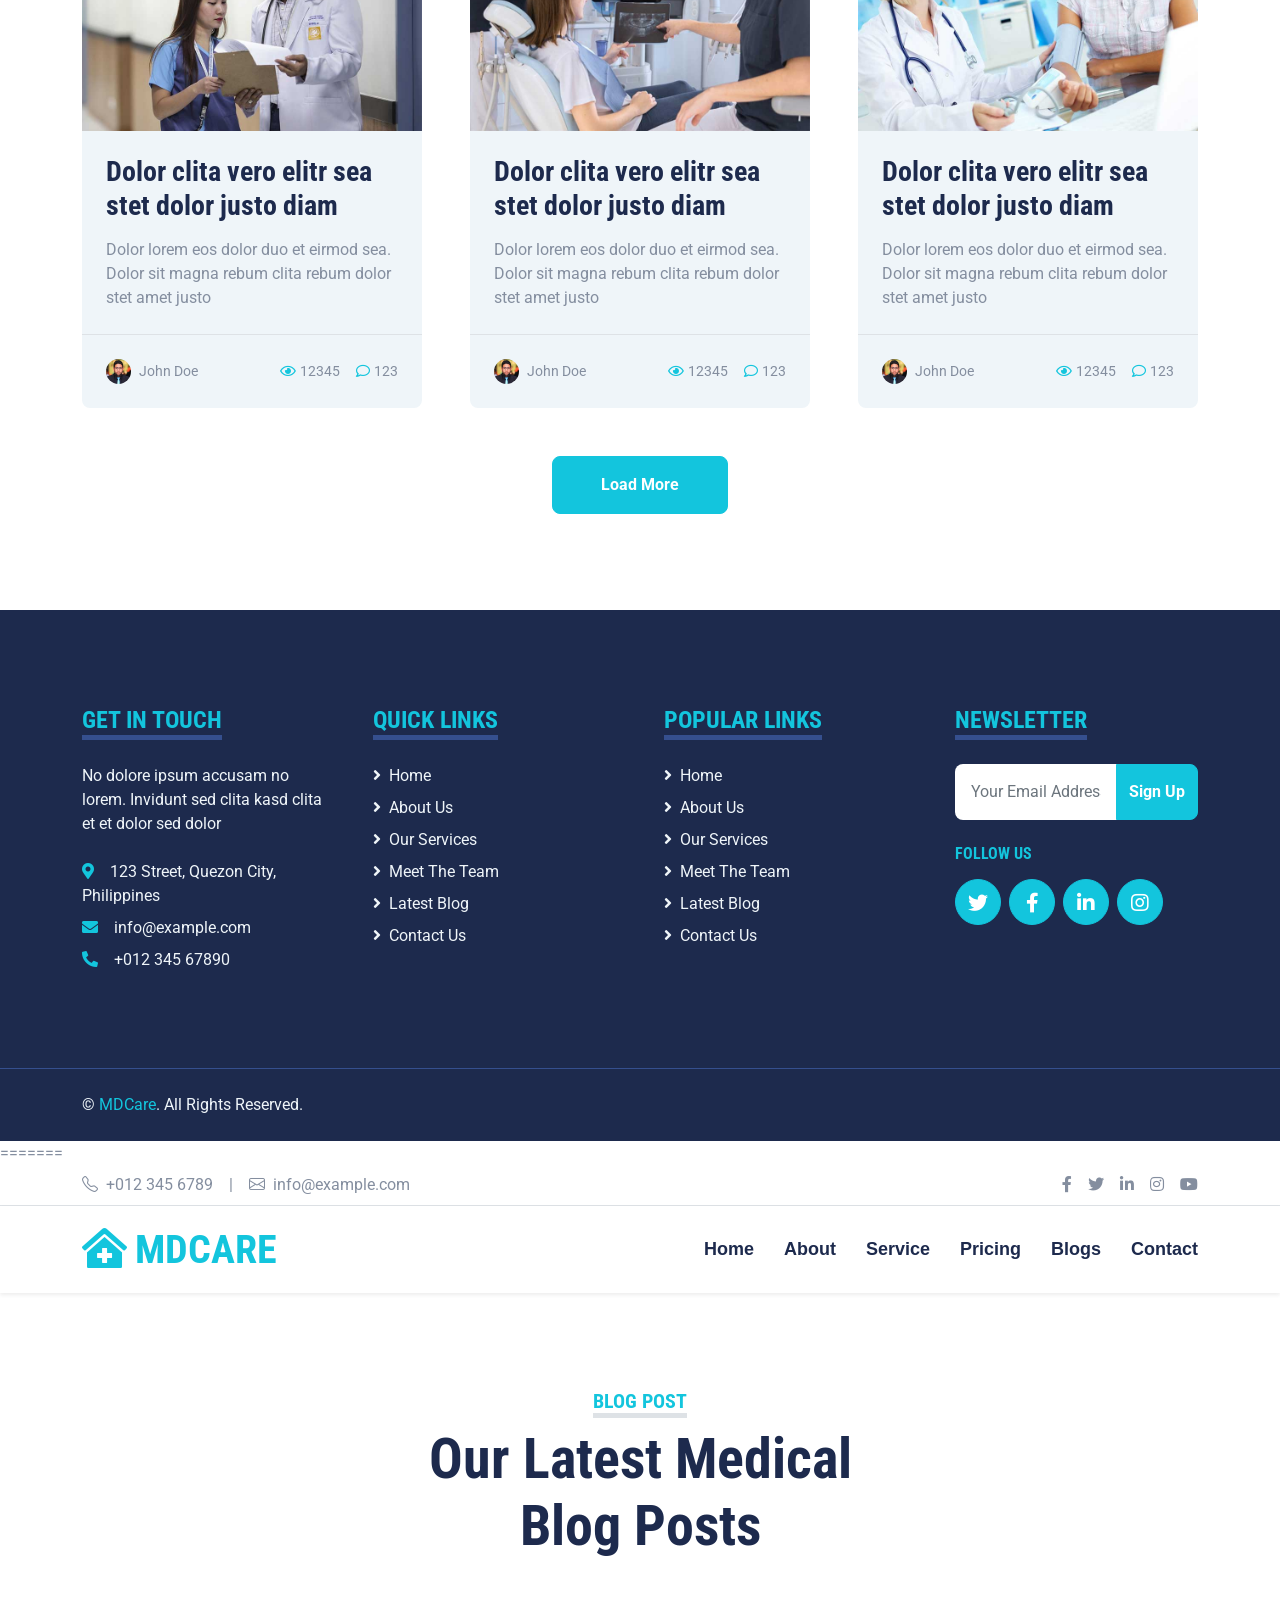
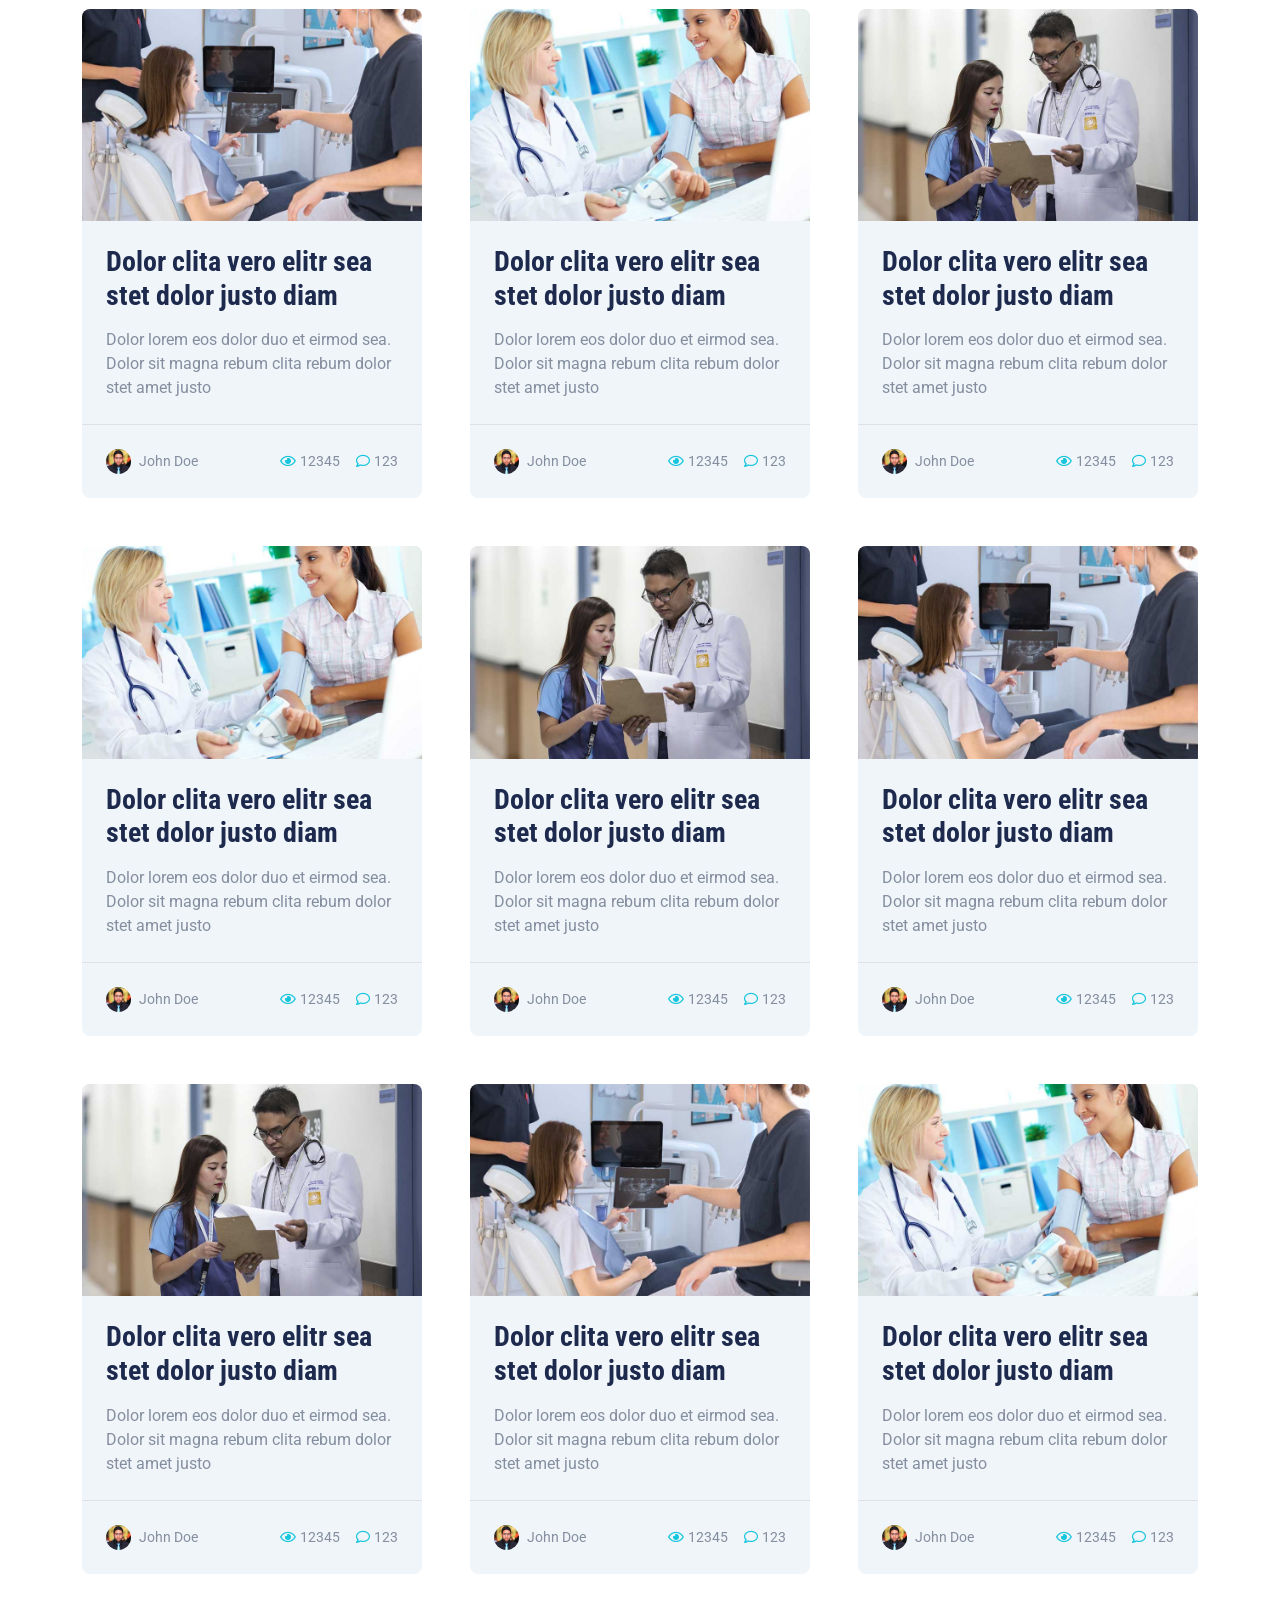
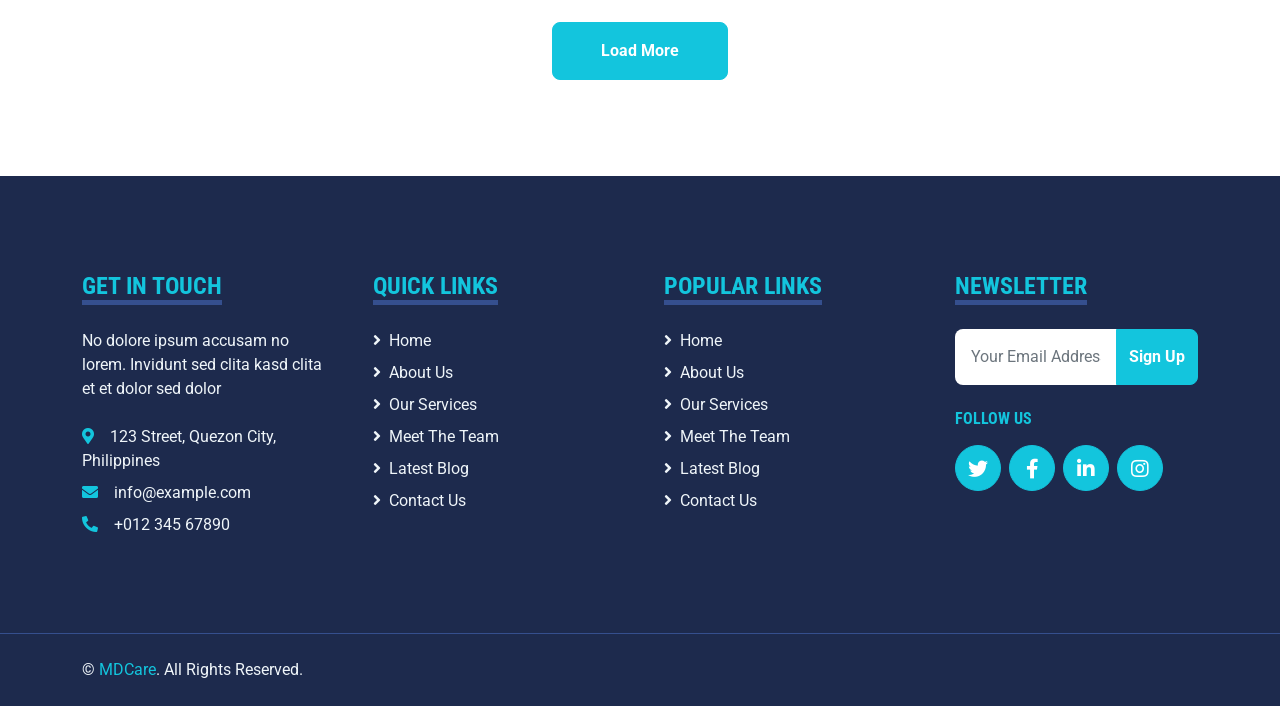
==== commit 9e1b94da: "edits" ====
--- a/blog.html
+++ b/blog.html
@@ -726,11 +726,34 @@
     </div>
     <!-- Footer End -->
 
-
-    <!-- Back to Top -->
-    <a href="#" class="btn btn-lg btn-primary btn-lg-square back-to-top"><i class="bi bi-arrow-up"></i></a>
-
-
+    <!-- Chatbox-->
+    <div>
+        <button class="open-button " onclick="openForm()">Need Help?</button>
+    
+        <div class="chat-popup" id="myForm">
+            <form action="/action_page.php" class="form-container">
+            <img src="img/nurse.png" alt="" height="100px">
+    
+            <label for="msg"><b>Nurse (Online)</b></label>
+            
+            <div class="chathistory">
+                <p>Hello. How are you today?</p>
+                <span class="time-right"><small>11:00</small></span>
+            </div>
+              
+            <div class="chathistory darker">
+                <p>Hey! I'm fine. Thanks for asking!</p>
+                <span class="time-left"><small>11:01</small></span>
+            </div>
+    
+            <textarea placeholder="Type message.." name="msg" required></textarea>
+    
+            <button type="reset" class="btn">Send</button>
+            <button type="button" class="btn cancel" onclick="closeForm()">Close</button>
+            </form>
+        </div>
+        </div>
+    
     <!-- JavaScript Libraries -->
     <script src="https://code.jquery.com/jquery-3.4.1.min.js"></script>
     <script src="https://cdn.jsdelivr.net/npm/bootstrap@5.0.0/dist/js/bootstrap.bundle.min.js"></script>
--- a/css/style.css
+++ b/css/style.css
@@ -333,25 +333,35 @@
     background-color: #13C5DD;
     color: white;
     padding: 10px 20px;
-    border: none;
+    border: 2px solid rgba(245, 245, 245, 0.37);
     cursor: pointer;
     position: fixed;
-    bottom: 15px;
-    right: 50px;
+    bottom: 20px;
+    right: -2px;
     width: 150px;
-    height: 70px;
-    border-radius: 100px;   
+    height: 60px;
+    border-radius: 10px 0px 0px 10px;  
+    font-weight: 700;
+    transition: .5s; 
+    z-index: 9;
+  }
+
+  .open-button:hover { 
+    -webkit-box-shadow: 0 8px 6px -6px #555555;
+    -moz-box-shadow: 0 8px 6px -6px #555555;
+    box-shadow: 0 8px 6px -6px #555555;
+    color: var(--dark);  
   }
   
   /* The popup chat - hidden by default */
   .chat-popup {
     display: none;
     position: fixed;
-    bottom: 0;
-    right: 10px;
-    border: 3px solid #13C5DD;
+    bottom: -2px;
+    right: 0px;
+    border: 2px solid #13C5DD;
     border-radius: 10px 10px 0px 0px;
-    z-index: 9;
+    z-index: 99;
   }
   
   /* Add styles to the form container */
--- a/css/style.css
+++ b/css/style.css
@@ -333,25 +333,35 @@
     background-color: #13C5DD;
     color: white;
     padding: 10px 20px;
-    border: none;
+    border: 2px solid rgba(245, 245, 245, 0.37);
     cursor: pointer;
     position: fixed;
-    bottom: 15px;
-    right: 50px;
+    bottom: 20px;
+    right: -2px;
     width: 150px;
-    height: 70px;
-    border-radius: 100px;   
+    height: 60px;
+    border-radius: 10px 0px 0px 10px;  
+    font-weight: 700;
+    transition: .5s; 
+    z-index: 9;
+  }
+
+  .open-button:hover { 
+    -webkit-box-shadow: 0 8px 6px -6px #555555;
+    -moz-box-shadow: 0 8px 6px -6px #555555;
+    box-shadow: 0 8px 6px -6px #555555;
+    color: var(--dark);  
   }
   
   /* The popup chat - hidden by default */
   .chat-popup {
     display: none;
     position: fixed;
-    bottom: 0;
-    right: 10px;
-    border: 3px solid #13C5DD;
+    bottom: -2px;
+    right: 0px;
+    border: 2px solid #13C5DD;
     border-radius: 10px 10px 0px 0px;
-    z-index: 9;
+    z-index: 99;
   }
   
   /* Add styles to the form container */
